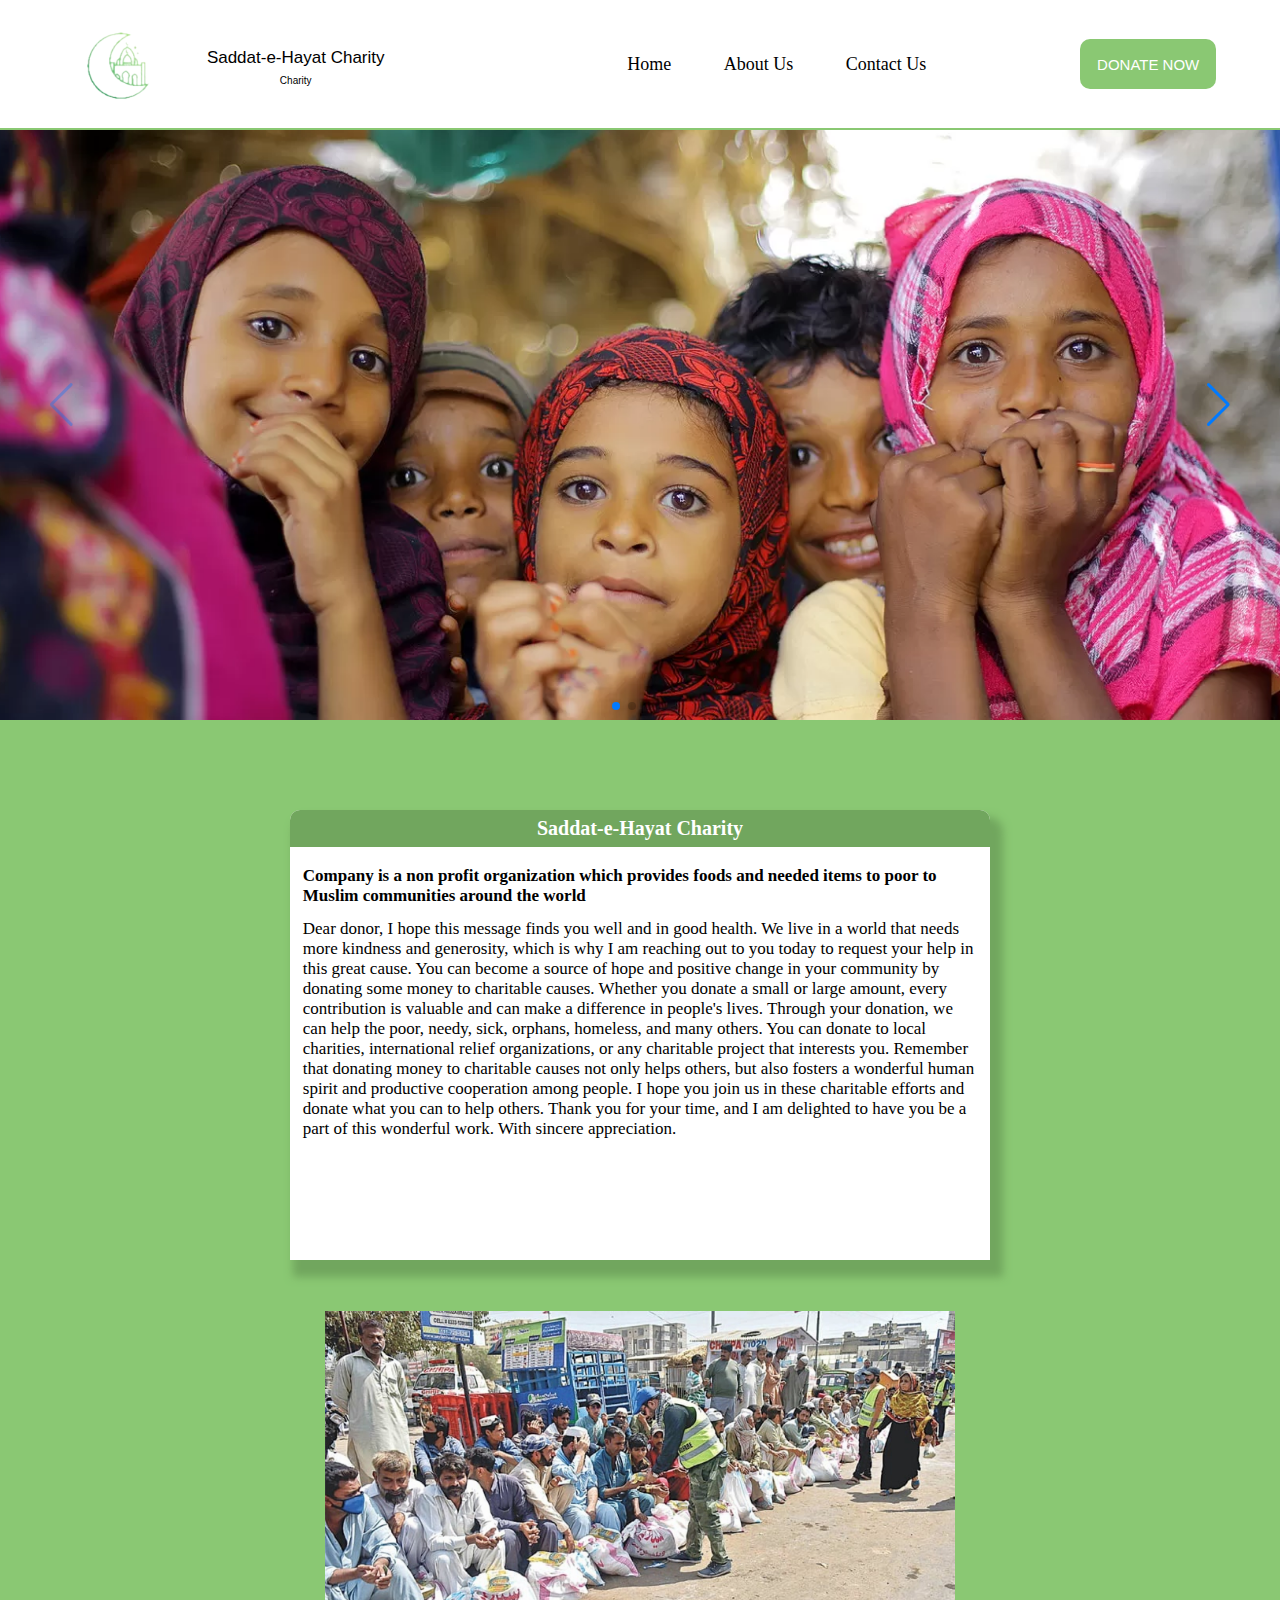
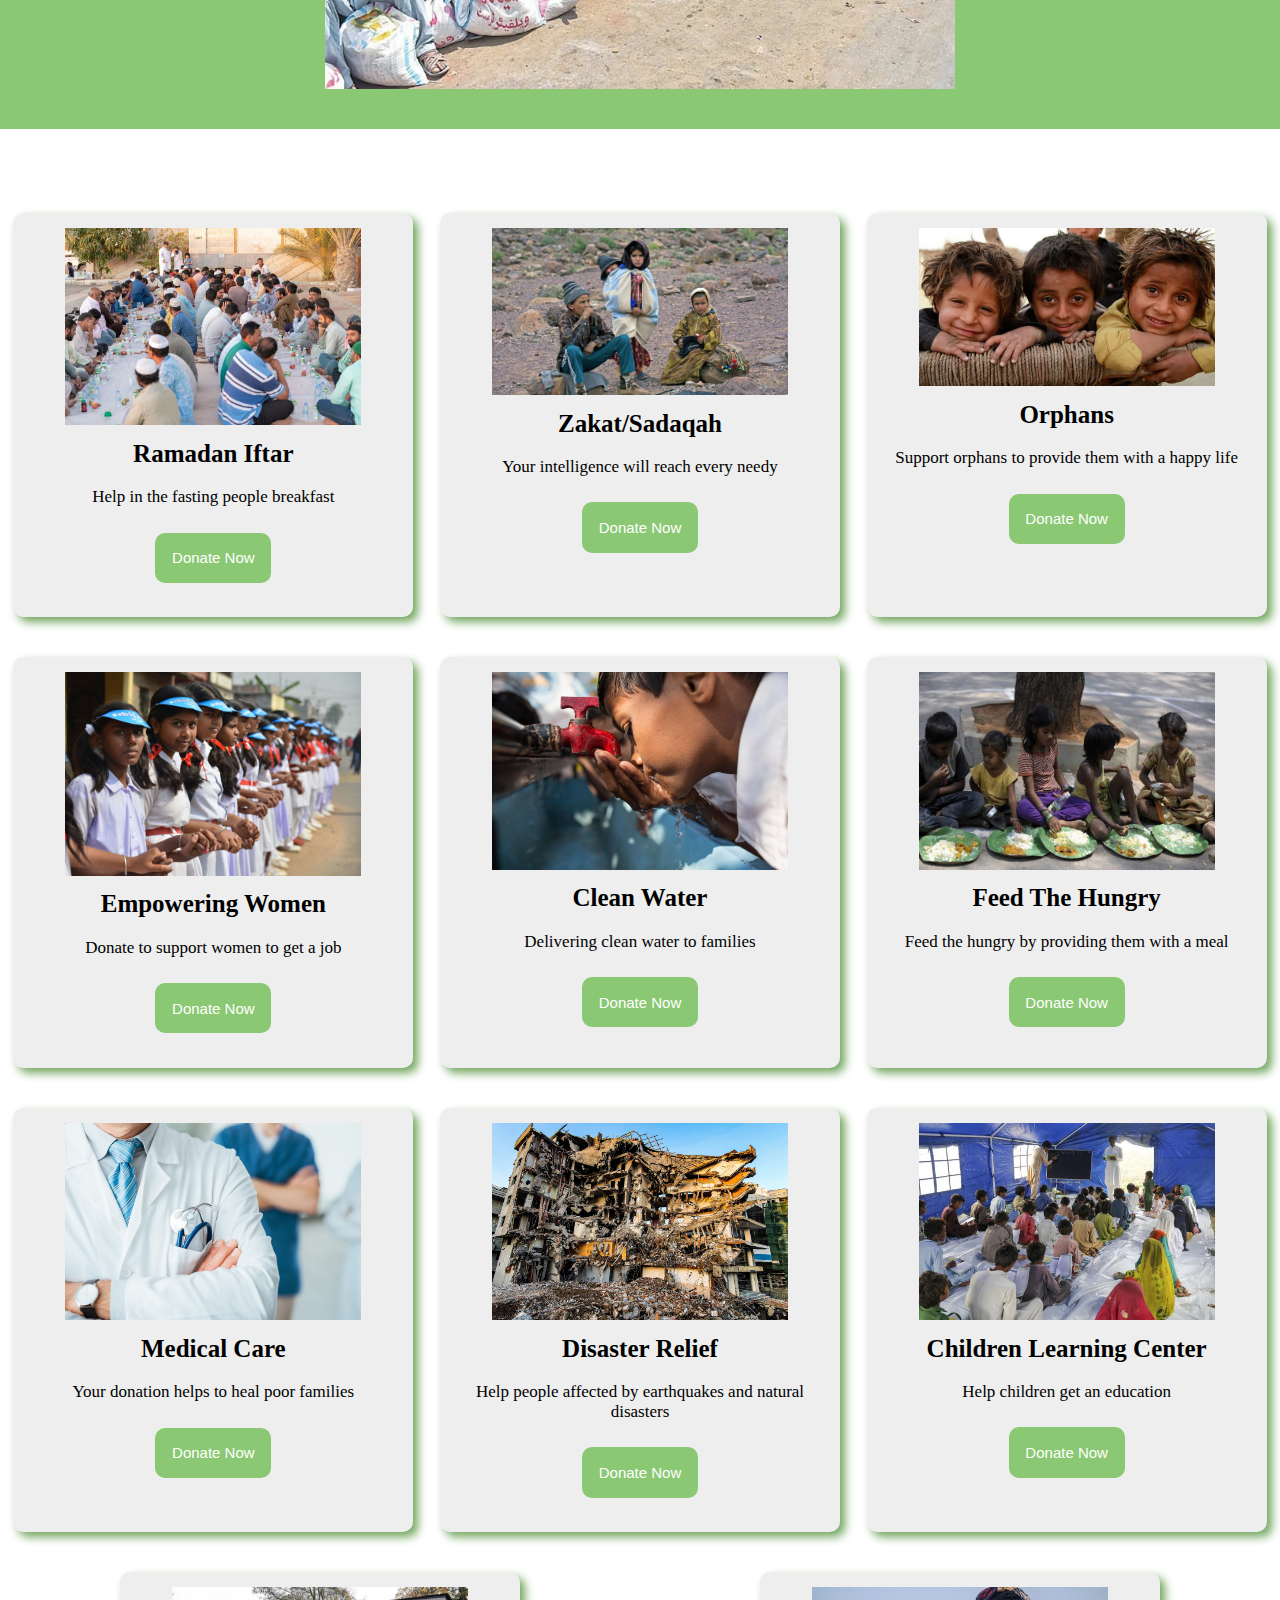
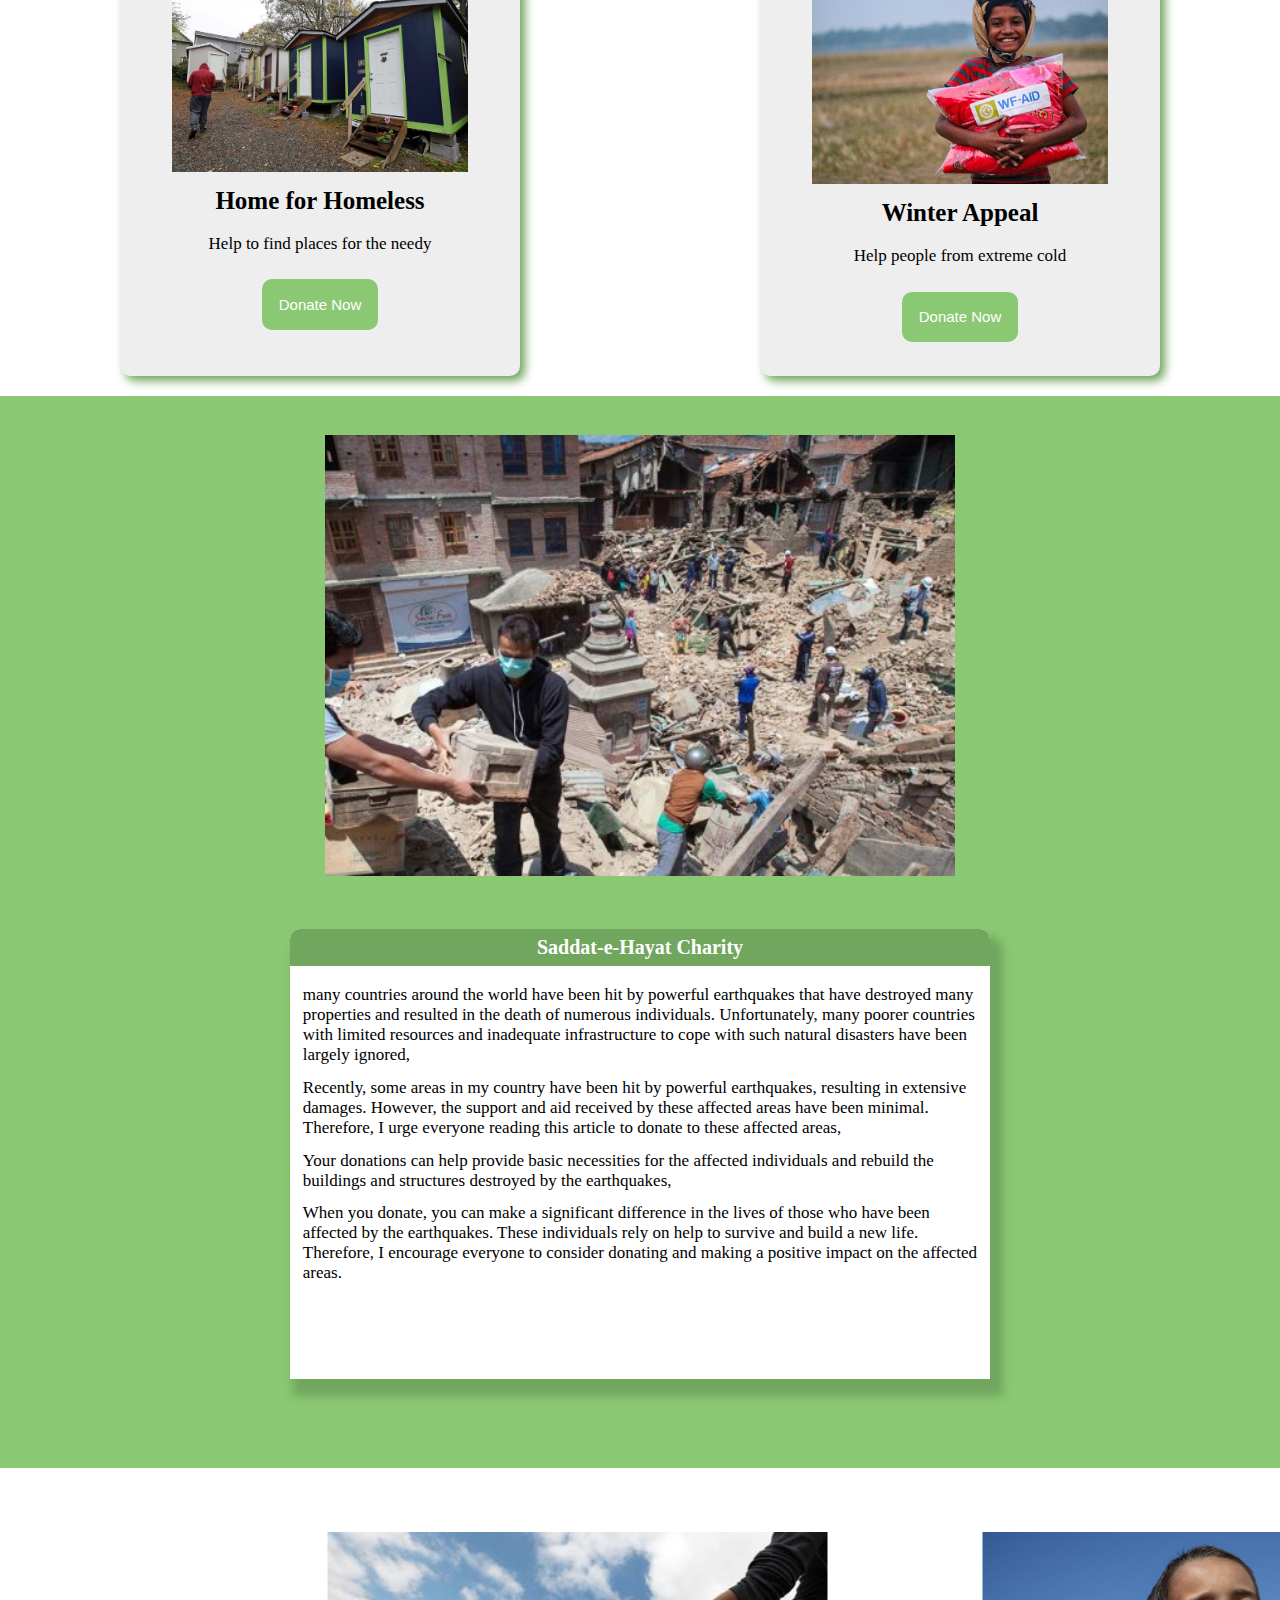
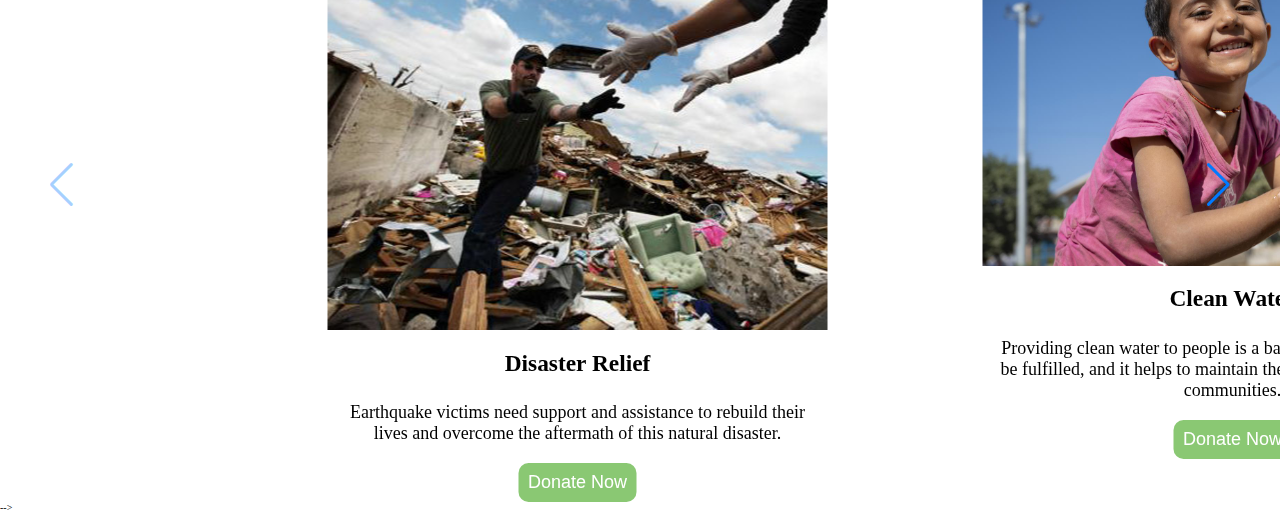
==== index.html @ eae9da94 "Update index.html" ====
<!DOCTYPE html>
<html lang="en">
<head>
  <meta charset="UTF-8">
  <meta http-equiv="X-UA-Compatible" content="IE=edge">
  <meta name="viewport" content="width=device-width, initial-scale=1.0">
  <title>Saddat-e-Hayat Charity</title>
  <link rel="stylesheet" href="https://cdnjs.cloudflare.com/ajax/libs/font-awesome/6.2.1/css/all.min.css" integrity="sha512-MV7K8+y+gLIBoVD59lQIYicR65iaqukzvf/nwasF0nqhPay5w/9lJmVM2hMDcnK1OnMGCdVK+iQrJ7lzPJQd1w==" crossorigin="anonymous" referrerpolicy="no-referrer" />
  <link rel="stylesheet" href="style/style.css">
  <link rel="stylesheet" href="https://cdn.jsdelivr.net/npm/swiper@9/swiper-bundle.min.css" />

</head>
<body>
  <!-- start header -->
  <header>
    <div class="logo">
      <img src="img/logo.png">
      <div class="text-logo">
        <p>Saddat-e-Hayat Charity</p>
        <div>Charity</div>
      </div>
    </div>
    <div class="navbar">
      <a href="#home">home</a>
      <a href="#about">About Us</a>
      <a href="#contact">Contact Us</a>
    </div>
    <div class="btn-donate">
      <button type="button">DONATE NOW <i class="fa-solid fa-hand-holding-dollar"></i></button>
    </div>
    <div class="menu-bar" id="btnList">
      <i class="fa-solid fa-bars-staggered"></i>
      <div id="navList">
        <a href="#home">home</a>
        <a href="#about">About Us</a>
        <a href="#contact">Contact Us</a>
      </div>
    </div>
</header>
<!-- end header -->


<!-- start pictures -->
<section class="pictures" id="home">
  <div class="swiper mySwiper">
    <div class="swiper-wrapper">
      <div class="swiper-slide"><img src="img/img2.png"></div>
      <div class="swiper-slide"><img src="img/img1.jpg"></div>
      <div class="swiper-slide"><img src="img/img4.jpg"></div>
      <div class="swiper-slide"><img src="img/img5.jpg"></div>
    </div>
    <div class="swiper-button-next"></div>
    <div class="swiper-button-prev"></div>
    <div class="swiper-pagination"></div>
  </div>
</section>
<!-- end pictures -->



<!-- start about -->
<section class="about" id="about">
    <div class="about-text">
      <h1>Saddat-e-Hayat Charity</h1>
      <h2>Company is a non profit organization which provides foods and needed items to poor to Muslim communities around the world</h2>
      <p>Dear donor,
        I hope this message finds you well and in good health. We live in a world that needs more kindness and generosity, which is why I am reaching out to you today to request your help in this great cause.
        You can become a source of hope and positive change in your community by donating some money to charitable causes. Whether you donate a small or large amount, every contribution is valuable and can make a difference in people's lives.
        Through your donation, we can help the poor, needy, sick, orphans, homeless, and many others. You can donate to local charities, international relief organizations, or any charitable project that interests you.
        Remember that donating money to charitable causes not only helps others, but also fosters a wonderful human spirit and productive cooperation among people.
        I hope you join us in these charitable efforts and donate what you can to help others. Thank you for your time, and I am delighted to have you be a part of this wonderful work.
        With sincere appreciation.
        </p>
    </div>
    <div class="about-img">
      <img src="img/img3.jpg">
    </div>
</section>
<!-- end about -->


<!-- start  Donate-->
<section class="donates">
  <div class="child ch1">
    <img src="img/flex1.jpg">
    <h1>Ramadan Iftar</h1>
    <p>Help in the fasting people breakfast</p>
    <div class="btn-donate">
      <button type="button">Donate Now</button>
    </div>
  </div>
  <div class="child ch1">
    <img src="img/flex2.jpg">
    <h1>Zakat/Sadaqah</h1>
    <p>Your intelligence will reach every needy</p>
    <div class="btn-donate">
      <button type="button">Donate Now</button>
    </div>
  </div>
  <div class="child ch1">
    <img src="img/flex3.jpg">
    <h1>Orphans</h1>
    <p>Support orphans to provide them with a happy life</p>
    <div class="btn-donate">
      <button type="button">Donate Now</button>
    </div>
  </div>
  <div class="child ch1">
    <img src="img/flex4.jpg">
    <h1>Empowering Women</h1>
    <p>Donate to support women to get a job</p>
    <div class="btn-donate">
      <button type="button">Donate Now</button>
    </div>
  </div>
  <div class="child ch1">
    <img src="img/flex5.jpg">
    <h1>Clean Water</h1>
    <p>Delivering clean water to families</p>
    <div class="btn-donate">
      <button type="button">Donate Now</button>
    </div>
  </div>
  <div class="child ch1">
    <img src="img/flex6.jpg">
    <h1>Feed The Hungry</h1>
    <p>Feed the hungry by providing them with a meal</p>
    <div class="btn-donate">
      <button type="button">Donate Now</button>
    </div>
  </div>
  <div class="child ch1">
    <img src="img/flex7.jpg">
    <h1>Medical Care</h1>
    <p>Your donation helps to heal poor families</p>
    <div class="btn-donate">
      <button type="button">Donate Now</button>
    </div>
  </div>
  <div class="child ch1">
    <img src="img/flex8.jpg">
    <h1>Disaster Relief</h1>
    <p>Help people affected by earthquakes and natural disasters</p>
    <div class="btn-donate">
      <button type="button">Donate Now</button>
    </div>
  </div>
  <div class="child ch1">
    <img src="img/flex9.jpg">
    <h1>Children Learning Center</h1>
    <p>Help children get an education</p>
    <div class="btn-donate">
      <button type="button">Donate Now</button>
    </div>
  </div>
  <div class="child ch1">
    <img src="img/flex10.jpg">
    <h1>Home for Homeless</h1>
    <p>Help to find places for the needy</p>
    <div class="btn-donate">
      <button type="button">Donate Now</button>
    </div>
  </div>
  <div class="child ch1">
    <img src="img/flex11.jpg">
    <h1>Winter Appeal </h1>
    <p>Help people from extreme cold</p>
    <div class="btn-donate">
      <button type="button">Donate Now</button>
    </div>
  </div>
</section>
<!-- end  Donate-->


<!-- start Disaster  -->
<section class="about">
  <div class="about-img">
    <img src="img/Disaster.jpg">
  </div>
  <div class="about-text">
    <h1>Saddat-e-Hayat Charity</h1>
    <p> many countries around the world have been hit by powerful earthquakes that have destroyed many properties and resulted in the death of numerous individuals. Unfortunately, many poorer countries with limited resources and inadequate infrastructure to cope with such natural disasters have been largely ignored,</p>
      <p>Recently, some areas in my country have been hit by powerful earthquakes, resulting in extensive damages. However, the support and aid received by these affected areas have been minimal. Therefore, I urge everyone reading this article to donate to these affected areas,</p>
      <p>Your donations can help provide basic necessities for the affected individuals and rebuild the buildings and structures destroyed by the earthquakes,</p>
      <p>When you donate, you can make a significant difference in the lives of those who have been affected by the earthquakes. These individuals rely on help to survive and build a new life. Therefore, I encourage everyone to consider donating and making a positive impact on the affected areas.</p>
  </div>
</section>
<!-- end Disaster  -->



<!-- start slider-bar -->
<section class="slider-bar">
  <div class="swiper mySwiper2">
    <div class="swiper-wrapper">
      <div class="swiper-slide different">
        <div class="containt-slider">
          <div class="img-slider">
            <img src="img/slider1.jpg">
          </div>
          <h2>Disaster Relief</h2>
          <p>Earthquake victims need support and assistance to rebuild their lives and overcome the aftermath of this natural disaster.</p>
          <div class="btn-donate">
            <button type="button">Donate Now</button>
          </div>
        </div>
      </div>
      <div class="swiper-slide different">
        <div class="containt-slider">
          <div class="img-slider">
            <img src="img/slider2.jpg">
          </div>
          <h2>Clean Water</h2>
          <p>Providing clean water to people is a basic human right that must be fulfilled, and it helps to maintain the health and well-being of communities.</p>
          <div class="btn-donate">
            <button type="button">Donate Now</button>
          </div>
        </div>
      </div>
      <div class="swiper-slide different">
        <div class="containt-slider">
          <div class="img-slider">
            <img src="img/slider3.jpg">
          </div>
          <h2>Winter Appeal</h2>
          <p>Providing warmth to the poor during cold weather is essential to their survival and well-being, and it is a basic human need that must be met through social support and charitable efforts.</p>
          <div class="btn-donate">
            <button type="button">Donate Now</button>
          </div>
        </div>
      </div>
      <div class="swiper-slide different">
        <div class="containt-slider">
          <div class="img-slider">
            <img src="img/slider4.jpg">
          </div>
          <h2>Ramadan Iftar</h2>
          <p>Breaking the fast, or iftar, during Ramadan is a special moment of togetherness for families and communities, and it symbolizes the importance of gratitude, charity, and compassion in Islam.</p>
          <div class="btn-donate">
            <button type="button">Donate Now</button>
          </div>
        </div>
      </div>
      <div class="swiper-slide different">
        <div class="containt-slider">
          <div class="img-slider">
            <img src="img/slider5.jpg">
          </div>
          <h2>Medical Care</h2>
          <p>Having a medical team to screen and provide healthcare services to the poor is essential to improve their health outcomes, promote early detection and treatment of illnesses, and ensure equitable access to healthcare services.</p>
          <div class="btn-donate">
            <button type="button">Donate Now</button>
          </div>
        </div>
      </div>
      <div class="swiper-slide different">
        <div class="containt-slider">
          <div class="img-slider">
            <img src="img/slider6.jpg">
          </div>
          <h2>Home for Homeless</h2>
          <p>Providing homes for the poor is essential to address homelessness, improve living conditions, and ensure basic human dignity and security for vulnerable populations.</p>
          <div class="btn-donate">
            <button type="button">Donate Now</button>
          </div>
        </div>
      </div>
      <div class="swiper-slide different">
        <div class="containt-slider">
          <div class="img-slider">
            <img src="img/slider7.jpg">
          </div>
          <h2>Feed The Hungry</h2>
          <p>Feeding the hungry is essential to address food insecurity, alleviate poverty, and ensure basic human needs are met for vulnerable populations.</p>
          <div class="btn-donate">
            <button type="button">Donate Now</button>
          </div>
        </div>
      </div>
      <div class="swiper-slide different">
        <div class="containt-slider">
          <div class="img-slider">
            <img src="img/slider8.jpg">
          </div>
          <h2>Children Learning Center</h2>
          <p>Providing an educational center for the poor is essential to promote access to education, improve literacy rates, and enhance opportunities for social and economic mobility for disadvantaged communities.</p>
          <div class="btn-donate">
            <button type="button">Donate Now</button>
          </div>
        </div>
      </div>
      <div class="swiper-slide different">
        <div class="containt-slider">
          <div class="img-slider">
            <img src="img/slider9.jpg">
          </div>
          <h2>Empowering Women</h2>
          <p>Empowering poor women to access employment opportunities is essential to promote gender equality, alleviate poverty, and enhance women's economic independence and social status in their communities.</p>
          <div class="btn-donate">
            <button type="button">Donate Now</button>
          </div>
        </div>
      </div>
      <div class="swiper-slide different">
        <div class="containt-slider">
          <div class="img-slider">
            <img src="img/slider10.jpg">
          </div>
          <h2>Orphans</h2>
          <p>Providing support to orphans is essential to address their vulnerability, promote their well-being, and ensure they have access to basic needs, education, and a nurturing environment to thrive.</p>
          <div class="btn-donate">
            <button type="button">Donate Now</button>
          </div>
        </div>
      </div>
      <div class="swiper-slide different">
        <div class="containt-slider">
          <div class="img-slider">
            <img src="img/slider11.jpg">
          </div>
          <h2>Zakat/Sadaqah</h2>
          <p>The virtues of giving charity and practicing generosity are numerous, including helping those in need, promoting social solidarity, and earning spiritual rewards in many religious traditions.</p>
          <div class="btn-donate">
            <button type="button">Donate Now</button>
          </div>
        </div>
      </div>
    </div>
    <div class="swiper-button-next"></div>
    <div class="swiper-button-prev"></div>
  </div>
</section>
<!-- end slider-bar -->













</body>
<script src="https://cdn.jsdelivr.net/npm/swiper@9/swiper-bundle.min.js"></script> -->
<script>
  var swiper = new Swiper(".mySwiper", {
    spaceBetween: 30,
    centeredSlides: true,
    autoplay: {
      delay: 2500,
      disableOnInteraction: false,
    },
    pagination: {
      el: ".swiper-pagination",
      clickable: true,
    },
    navigation: {
      nextEl: ".swiper-button-next",
      prevEl: ".swiper-button-prev",
    },
  });
</script>

<script>
  var swiper = new Swiper(".mySwiper2", {
    slidesPerView: 2,
    spaceBetween: 30,
    centeredSlides: true,
    autoplay: {
      delay: 2500,
      disableOnInteraction: false,
    },
    navigation: {
      nextEl: ".swiper-button-next",
      prevEl: ".swiper-button-prev",
    },
  });
</script>



<script src="js/js.js"></script>

</html>
---- style/style.css ----
*{
  margin: 0;
  padding: 0;
  box-sizing: border-box;
}
html{
  font-size: 10px;
  scroll-behavior: smooth;
}
body{
  font-family: 'Playfair Display', serif;
  overflow-x: hidden;
  width: 100vw;
  height: 500vh;
}
li{
  list-style: none;
}
a{
  text-decoration: none;
}
/* section{
  padding: 300px 50px;
  overflow-x: hidden;
  border: 1px solid;
} */


/* start header */
header{
  position: fixed;
  display: flex;
  justify-content: space-around;
  align-items: center;
  flex-wrap: wrap;
  background: #FFFFFF;
  z-index: 222;
  width: 100%;
  padding: 1rem;
  border-bottom: 2px solid #8ac873;
}
.logo{
  width: 400px;
  height: 12vh;
  display: flex;
  align-items: center;
}
.logo .text-logo{
  text-align: center;
  font-family: 'Cairo', sans-serif;
  padding: 1rem;
}
.logo p{
  font-size: 1.7rem;
  padding-bottom: .7rem;
}
.logo img{
  width: 30%;
}
.navbar{
  width: 400px;
  padding: 1.5rem;
  flex-wrap: wrap;
}
.navbar a{
  margin-left: 3rem;
  text-transform: capitalize;
  font-weight: 500;
  font-size: 1.8em;
  color: #000;
  padding: 1rem;
  transition: all .7s;
  border-radius: 10px;
}
.navbar a:hover{
  background: #8ac873;
  color: #fff;
}
.menu-bar{
  display: none;
}
.menu-bar .fa-solid{
  font-size: 2.5em;
  cursor: pointer;
}
#navList{
  position: absolute;
  top: 100%;
  right: -100%;
  width: 45%;
  height: 88vh;
  display: flex;
  justify-content: space-evenly;
  align-items: center;
  flex-direction: column;
  background: #8ac873;
  transition: all .8s linear;
}
#navList a{
  font-size: 1.5em;
  padding: 1rem;
  color: #fff;
  border-radius: 10px;
  transition: all .7s;
  text-transform: capitalize;
}
#navList a:hover{
  background: #fff;
  color: #000;
}
#navList.active{
  right: 0;
  width: 80%;
}
.btn-donate button{
  background: #8ac873;
  padding: 1.3vw;
  border: none;
  border-radius: 10px;
  color: #fff;
  cursor: pointer;
  font-size: 1.5em;
}
.btn-donate button:hover{
  background: #71a65e;
}

@media only screen and (max-width:600px){
  header{
    justify-content: space-between;
    flex-wrap: nowrap;
  }
  .navbar{
    display: none;
  }
  .menu-bar{
    display: flex;
  }
  .btn-donate{
    margin-left: -5rem;
  }
  .btn-donate button{
    font-size: 1.1em;
    padding: 3vw;
  }
  .logo{
    width: 170px;
  }
  .logo img{
    width: 30%;
  }
  .text-logo, .text-logo p{
    font-size: .9em;
  }
  .menu-bar .fa-solid{
    margin-left: -3rem;
    font-size: 2em;
  }
  .about .about-text{
    width: 400px;
  }
  .about .about-text h2, .about-text p{
    font-size: 1.5em;
    padding: 1vw 5vw;
  }
}
/* end header */


/* start pictures */
.pictures{
  padding-top: 7vw;
  height: 80vh;
}
.swiper {
  width: 100%;
  height: 100%;
}

.swiper-slide {
  text-align: center;
  font-size: 18px;
  background: #fff;
  display: flex;
  justify-content: center;
  align-items: center;
}

.swiper-slide img {
  display: block;
  width: 100%;
  height: 100%;
  object-fit: cover;
}
.swiper-button-next,
.swiper-button-prev{
  margin: 0 3vw;
}
/* end pictures */

/* start about */
.about{
  min-height: 90vh;
  position: relative;
  background: #8ac873;
  display: flex;
  justify-content: space-between;
  align-items: center;
  flex-wrap: wrap;
  padding: 3vw 3vw;
}
.about-text{
  width: 700px;
  min-height: 50vh;
  box-shadow: 8px 12px 8px 5px #71a65e;
  background: #fff;
  border-top-right-radius: 10px;
  border-top-left-radius: 10px;
  margin: 4vw auto;
}
.about .about-text h1{
  border-top-right-radius: 10px;
  border-top-left-radius: 10px;
  text-align: center;
  color: #fff;
  background-color: #71a65e;
  padding: .7rem;
  margin-bottom: 1vw;
  font-size: 2em;
}
.about-text h2,p{
  padding: .5vw 1vw;
  font-size: 1.7em;
  color: #000;
}
.about-img{
  width: 630px;
  margin: auto;
}
.about-img img{
  width: 100%;
}
/* end about */


/* start donates */
.donates{
  display: flex;
  flex-wrap: wrap;
  margin-top: 5vw;
}
.donates .child{
  background: #eee;
  padding: 15px;
  text-align: center;
  margin: 20px auto;
  width: 400px;
  border-radius: 10px;
  box-shadow: 5px 5px 10px #71a65e;
}
.donates .child img{
  width: 80%;
}
.child h1{
  font-size: 2.5em;
  margin: 1vw;
}
.child p{
  font-size: 1.7em;
}
.child .btn-donate{
  margin: 1.5vw auto;
}
/* end donates */


/* start Disaster  */

/* end Disaster  */



/* start slider-bar */
.containt-slider{
  width: 80%;
  margin-top: 5vw;
}
.containt-slider h2{
  font-size: 1.3em;
  padding: 1.5vw 0;
}
.containt-slider p{
  font-size: 1em;
  padding-bottom: 1.5vw;
}
.containt-slider button{
  padding: .5em;
  font-size: 1em;
}
/* end slider-bar */
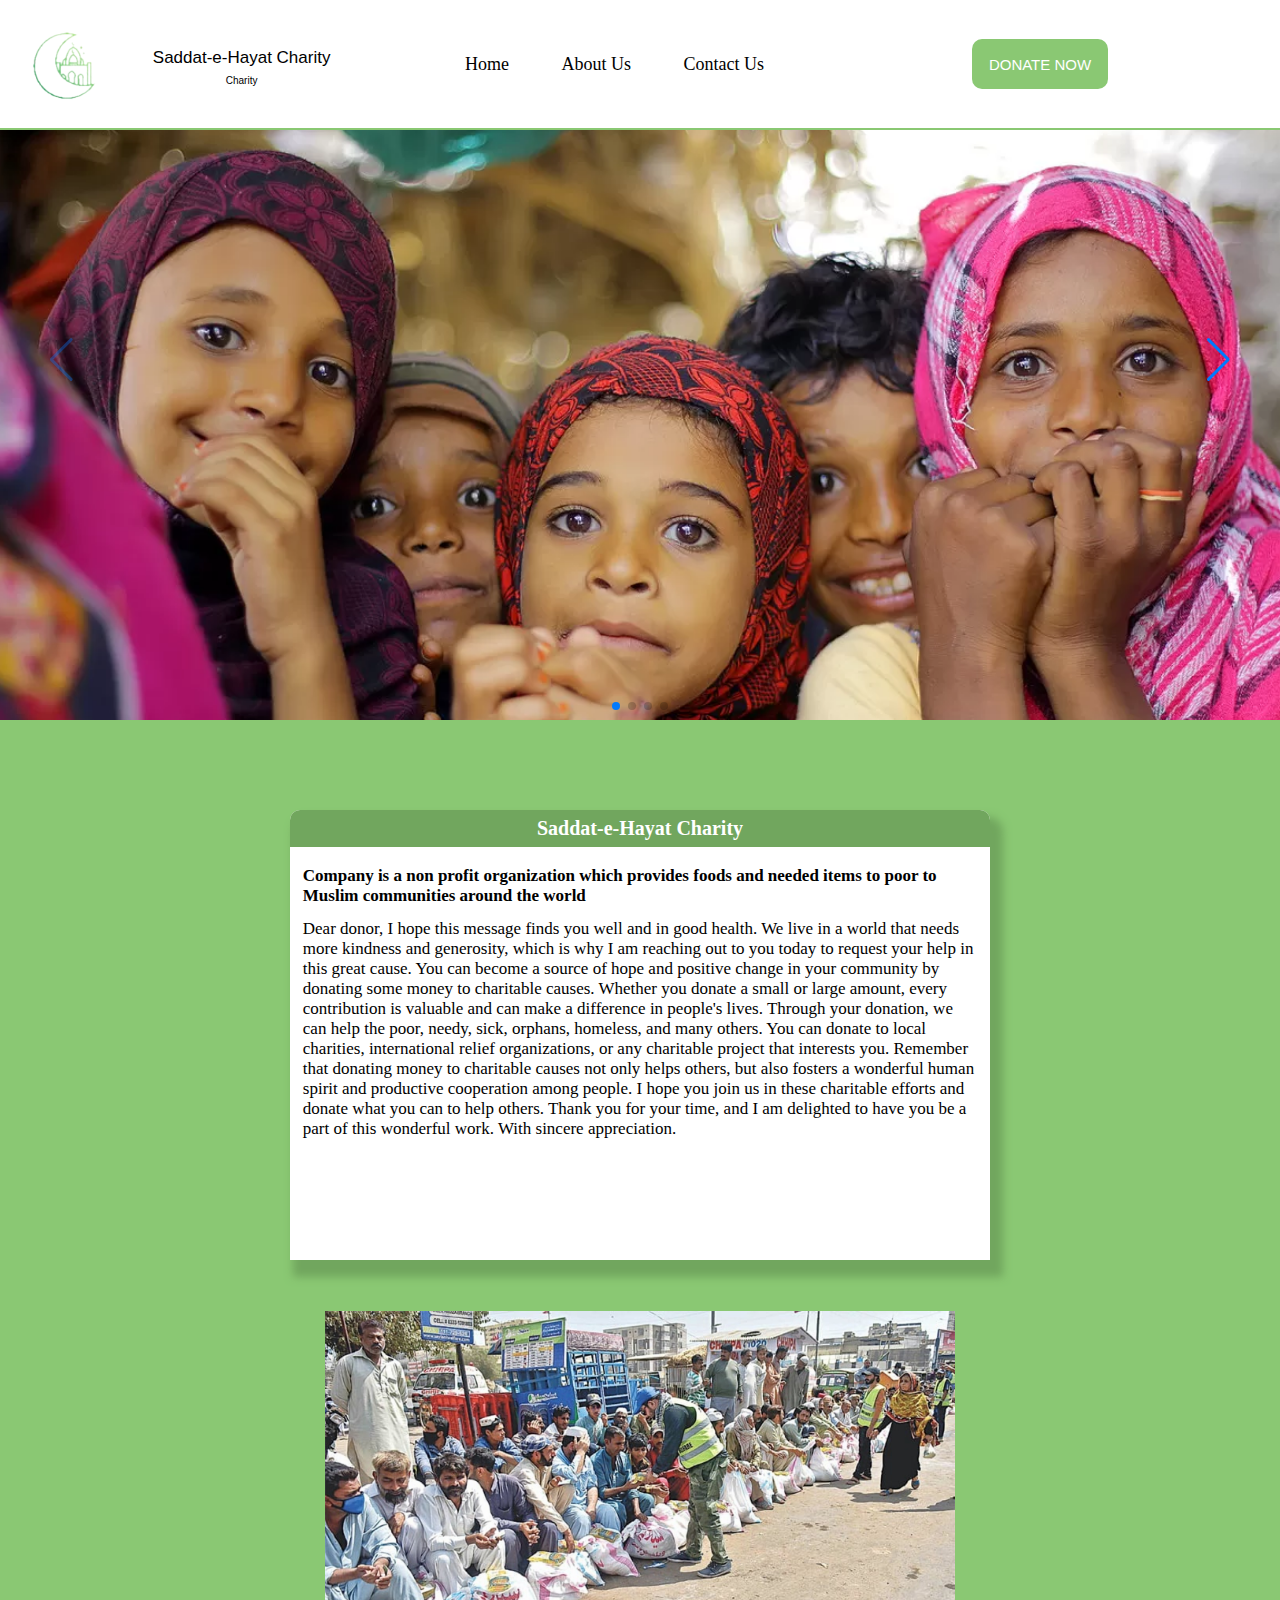
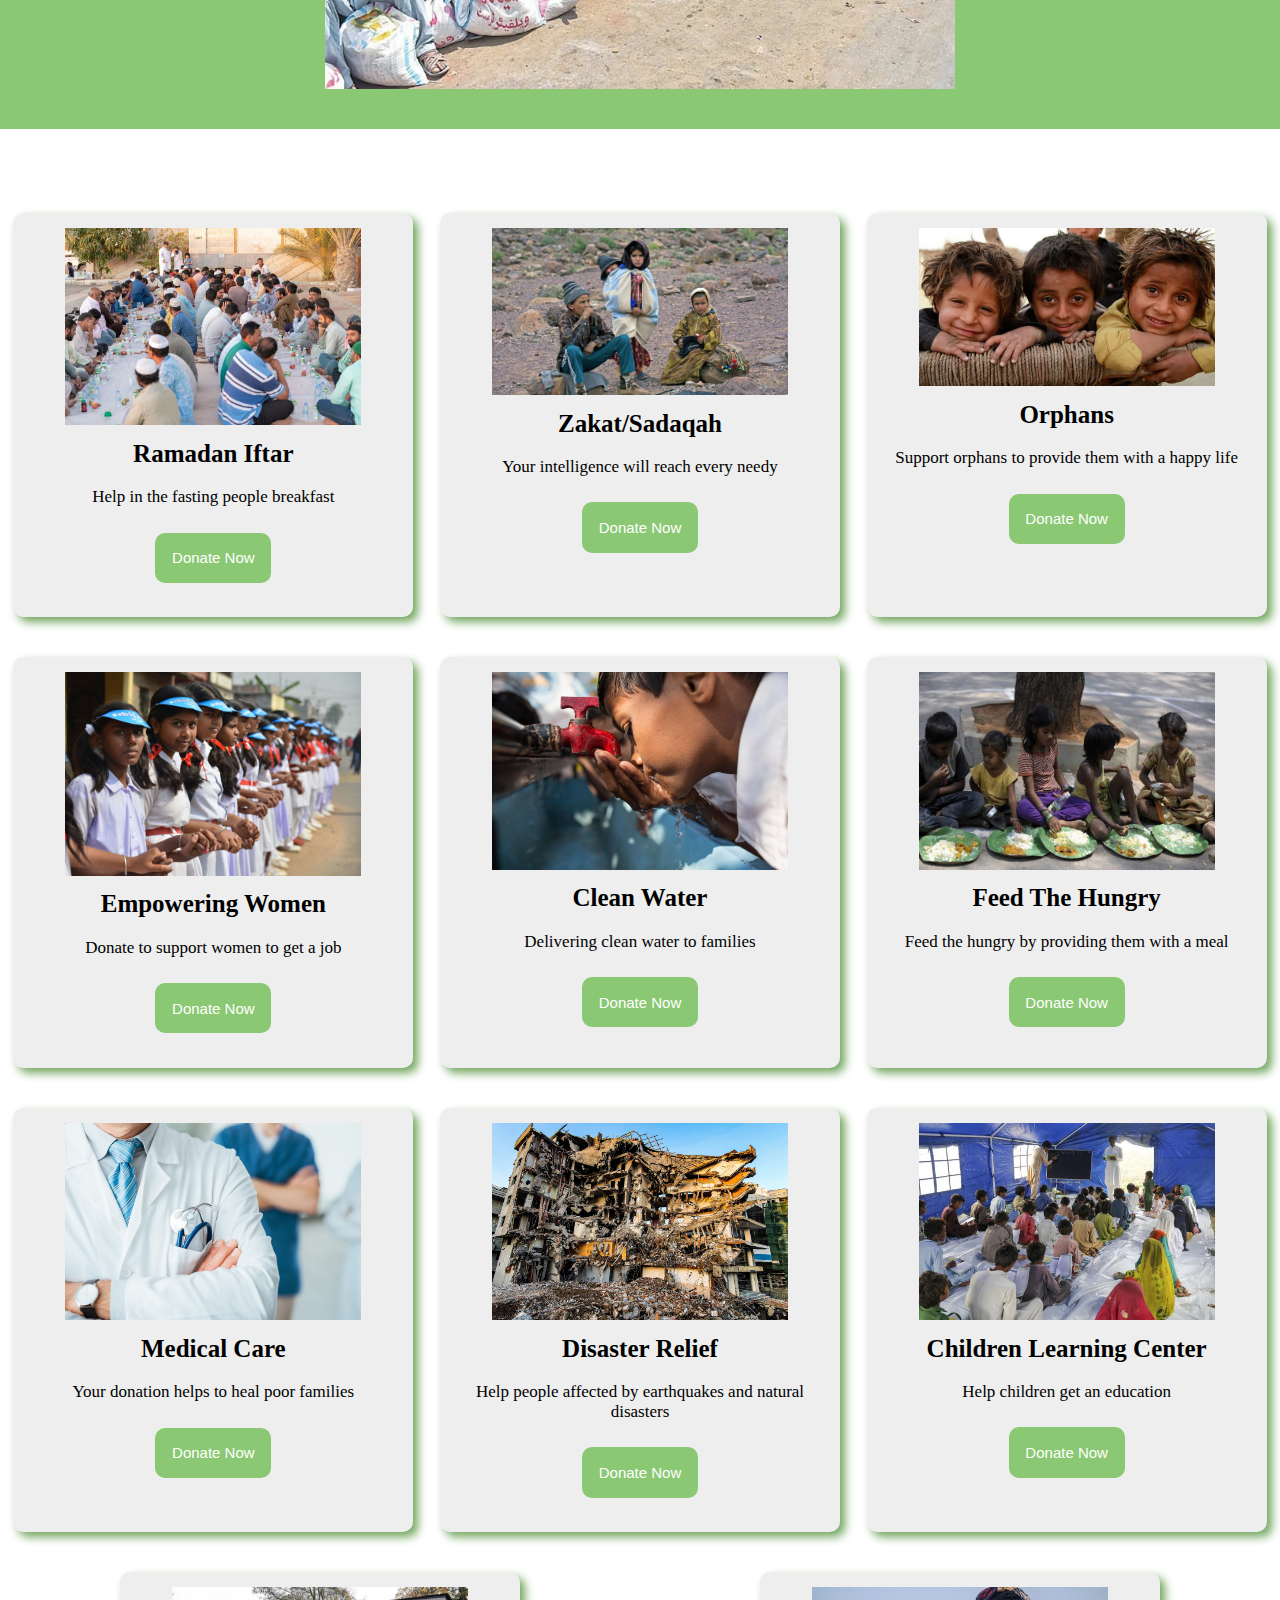
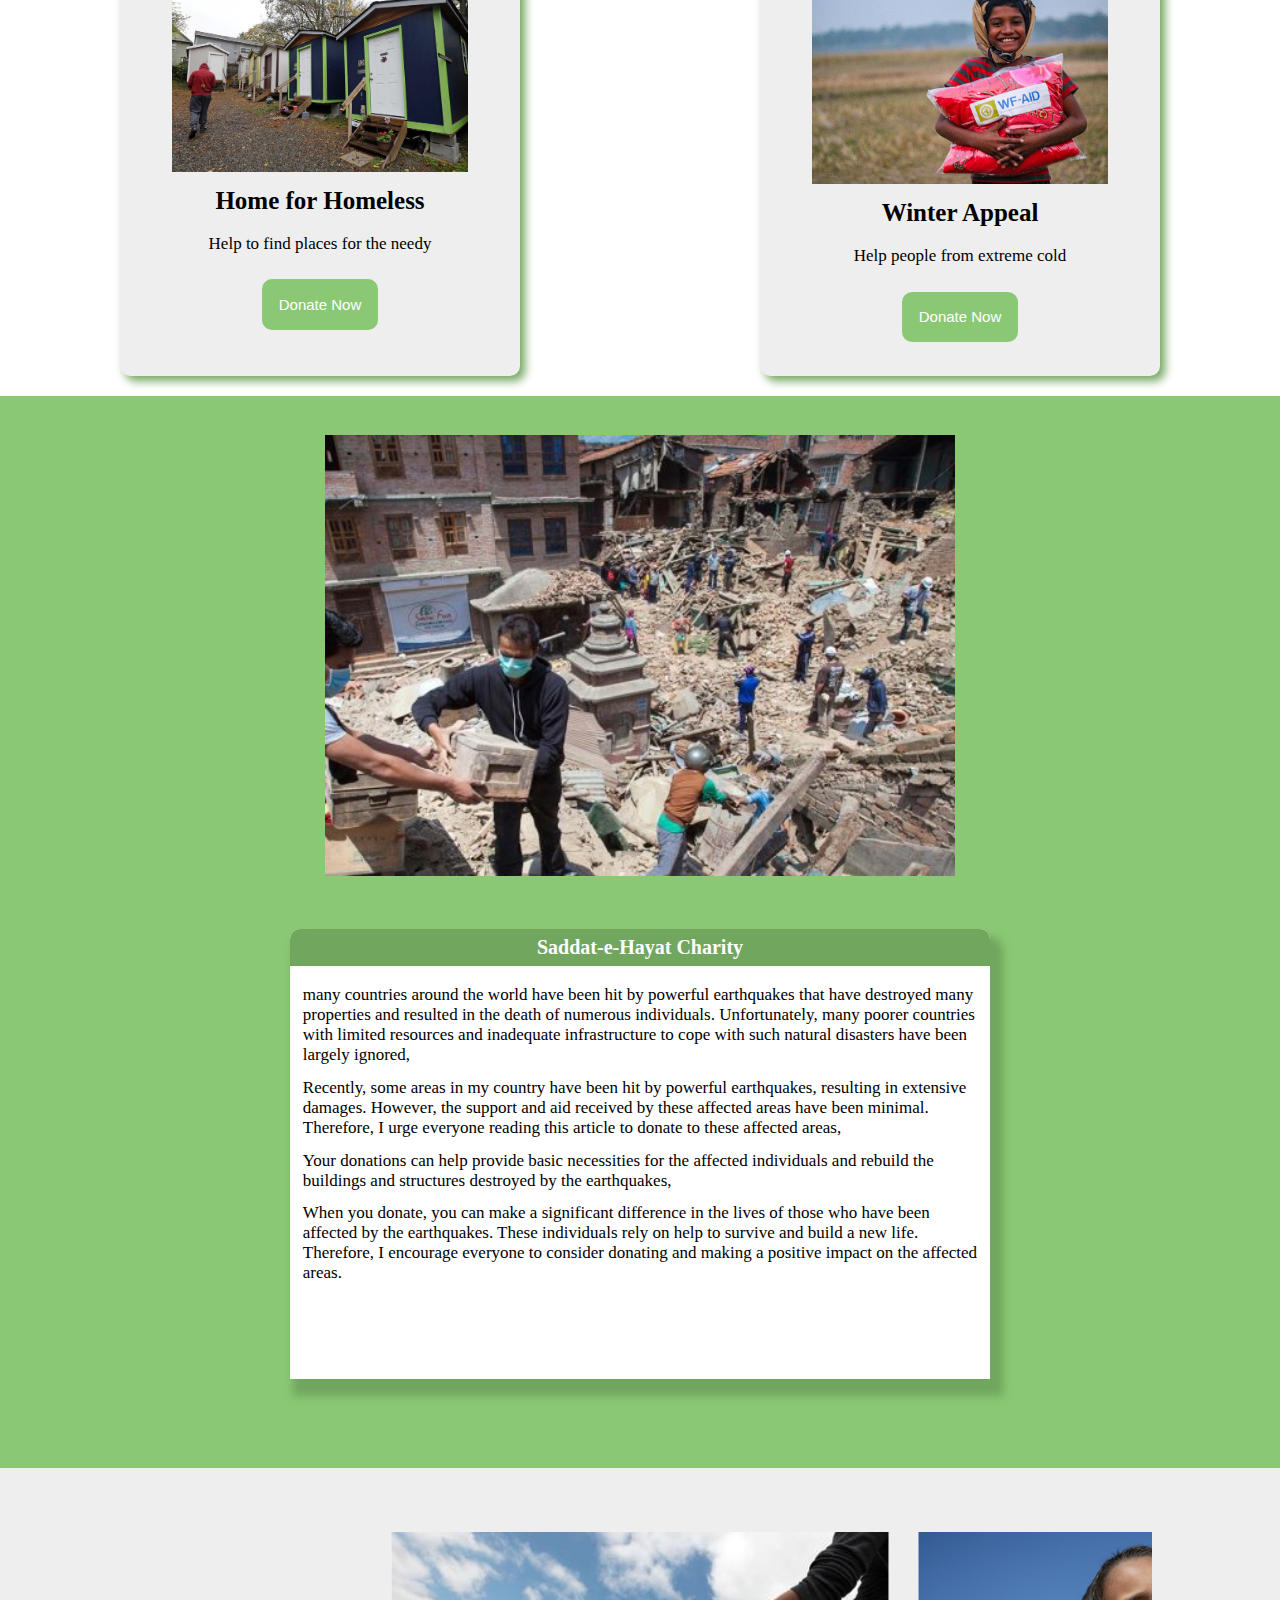
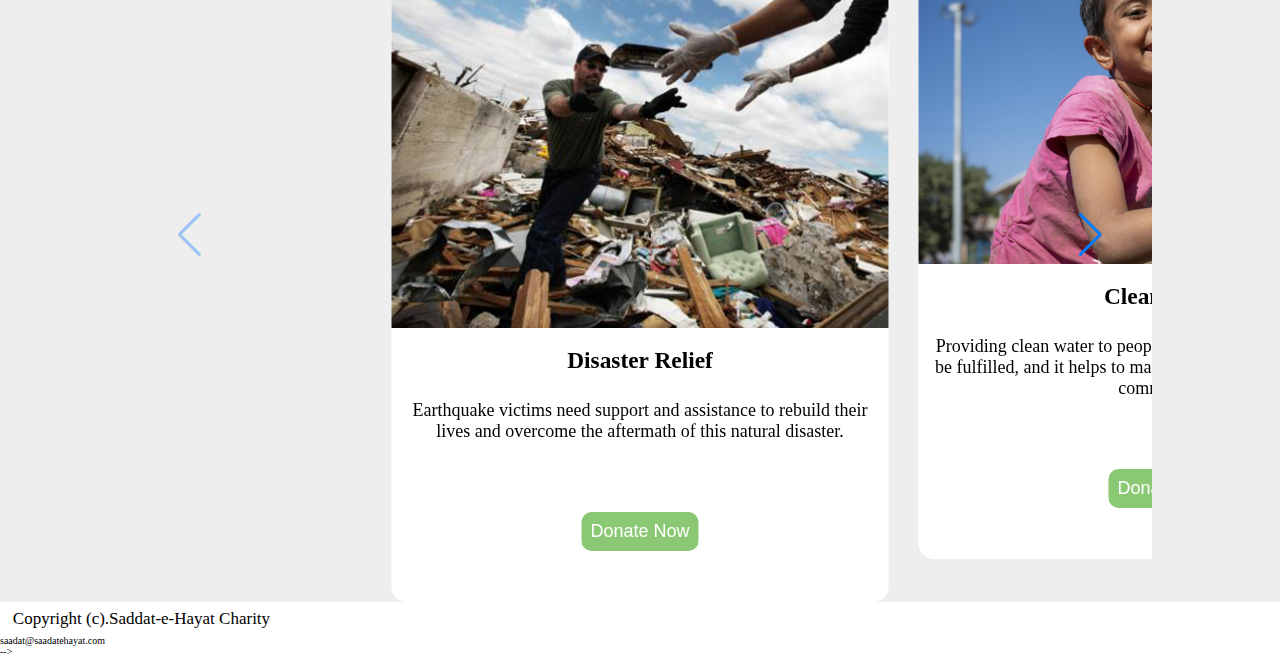
==== commit e50fa0aa: "Update index.html" ====
--- a/index.html
+++ b/index.html
@@ -334,7 +334,17 @@
 <!-- end slider-bar -->
 
 
-
+<!-- start footer -->
+<footer class="footer">
+  <div class="copy-right">
+    <p class="copyright">Copyright (c).Saddat-e-Hayat Charity<span></span></p>
+  </div>
+  <div class="info-icon">
+      <i class="fa-solid fa-at"></i>
+      <span class="emial">saadat@saadatehayat.com</span>
+  </div>
+</footer>
+<!-- end footer -->
 
 
 
--- a/style/style.css
+++ b/style/style.css
@@ -35,7 +35,7 @@
   flex-wrap: wrap;
   background: #FFFFFF;
   z-index: 222;
-  width: 100%;
+  width: 100vw;
   padding: 1rem;
   border-bottom: 2px solid #8ac873;
 }
@@ -95,6 +95,7 @@
   flex-direction: column;
   background: #8ac873;
   transition: all .8s linear;
+  z-index: 10000;
 }
 #navList a{
   font-size: 1.5em;
@@ -169,7 +170,6 @@
 
 /* start pictures */
 .pictures{
-  padding-top: 7vw;
   height: 80vh;
 }
 .swiper {
@@ -281,9 +281,22 @@
 
 
 /* start slider-bar */
+.slider-bar{
+  background-color: #eee;
+  width: 100%;
+}
+.slider-bar .swiper{
+  width: 80%;
+}
+.swiper .swiper-slide{
+  border-radius: 15px;
+  display: flex;
+  justify-content: space-around;
+  align-items: center;
+  margin-top: 5vw;
+}
 .containt-slider{
-  width: 80%;
-  margin-top: 5vw;
+  width: 100%;
 }
 .containt-slider h2{
   font-size: 1.3em;
@@ -293,8 +306,32 @@
   font-size: 1em;
   padding-bottom: 1.5vw;
 }
+.btn-donate{
+  margin: auto;
+}
 .containt-slider button{
   padding: .5em;
   font-size: 1em;
+  margin: 4vw 0;
 }
 /* end slider-bar */
+
+
+
+@media (max-width:600px){
+  .slider-bar .swiper{
+    width: 100%;
+  }
+  .containt-slider h2{
+    font-size: .9em;
+    padding: 2vw 0;
+  }
+  .containt-slider p{
+    font-size: .7em;
+    padding-bottom: 3vw;
+  }
+  .containt-slider button{
+    padding: .5em;
+    font-size: .8em;
+  }
+}
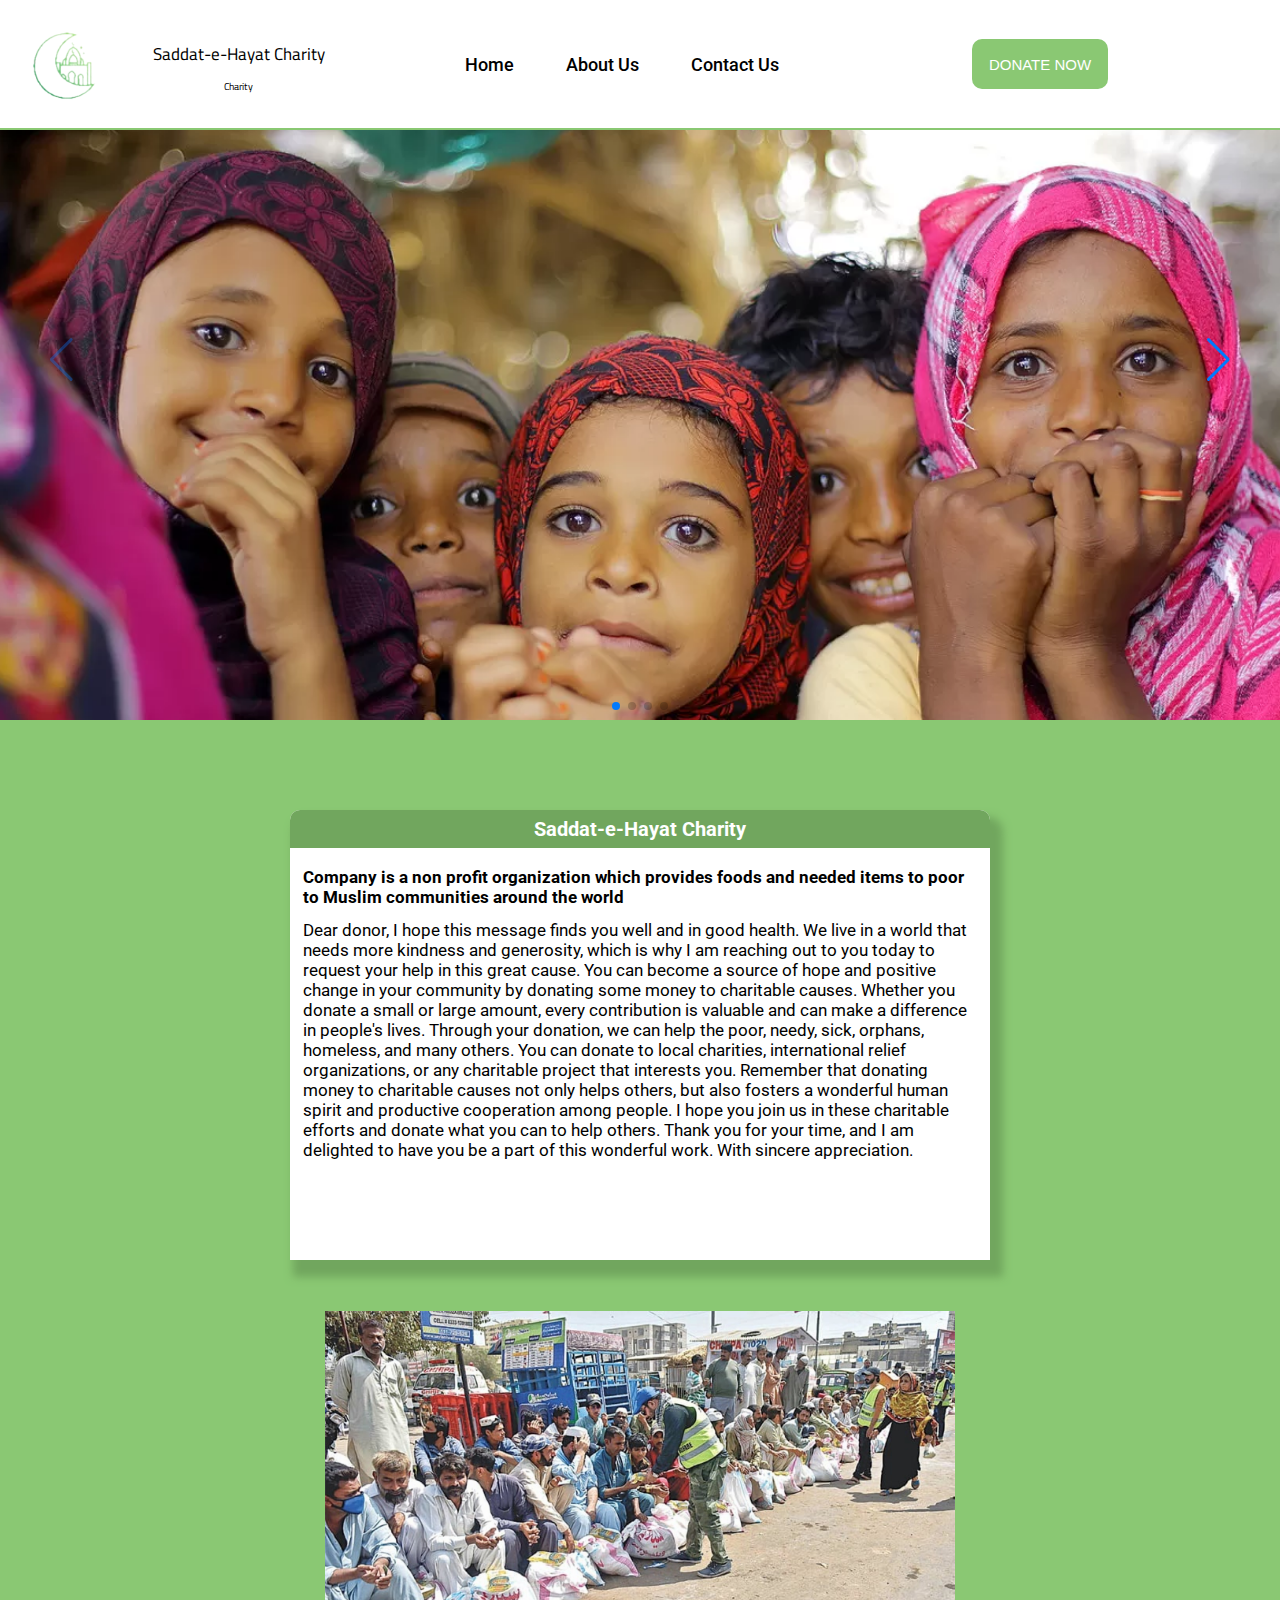
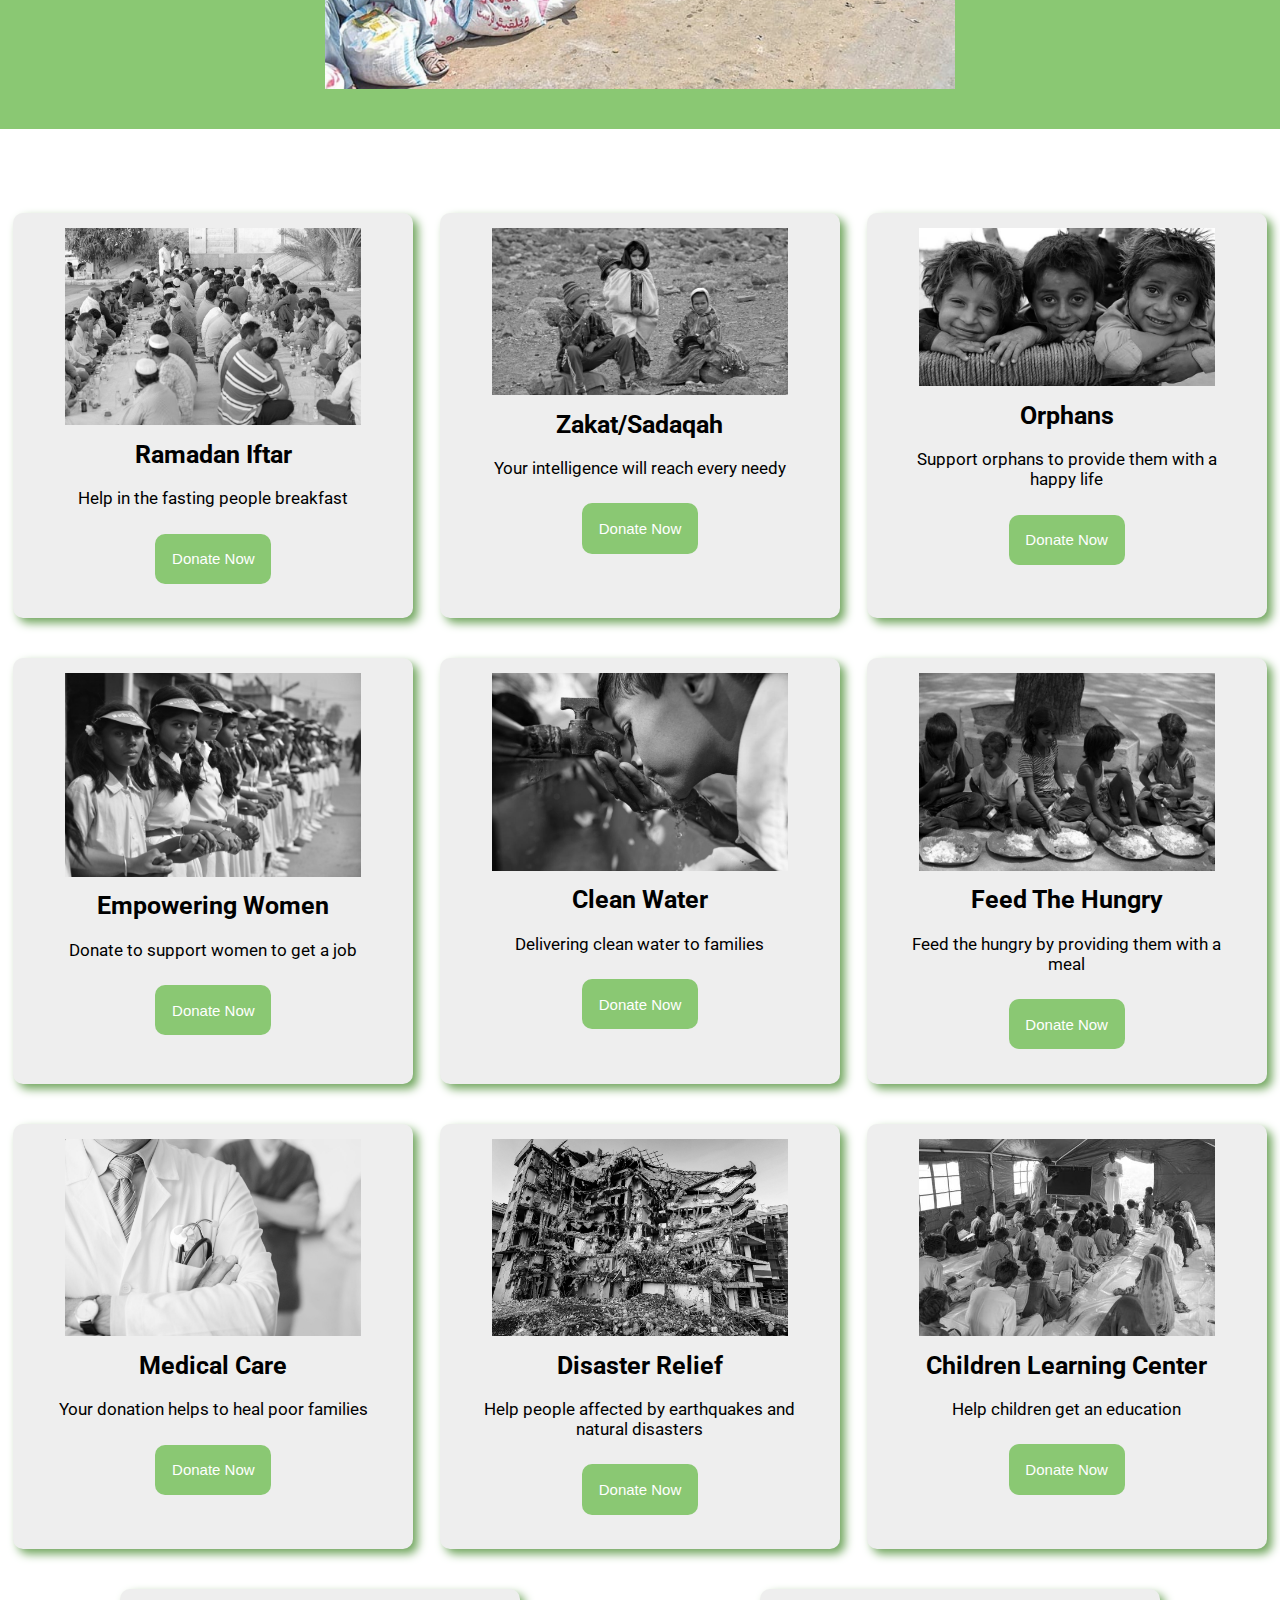
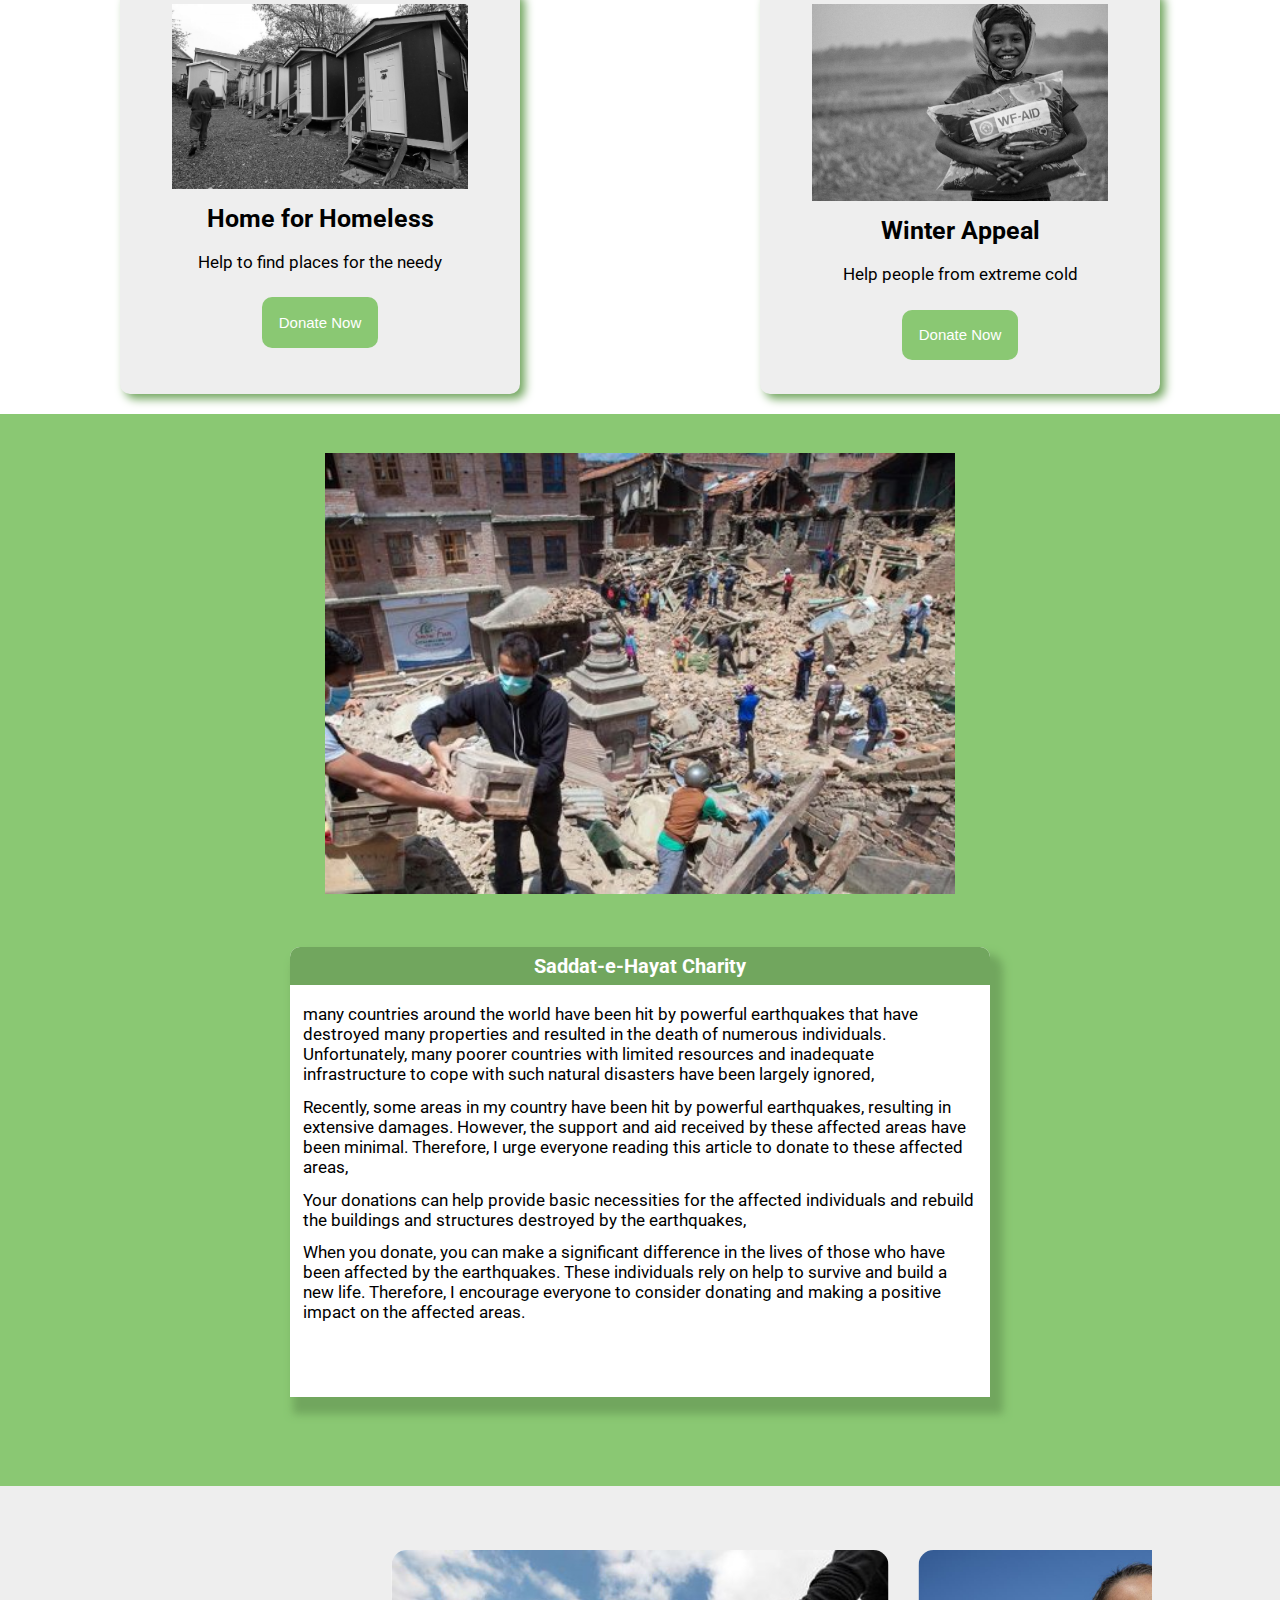
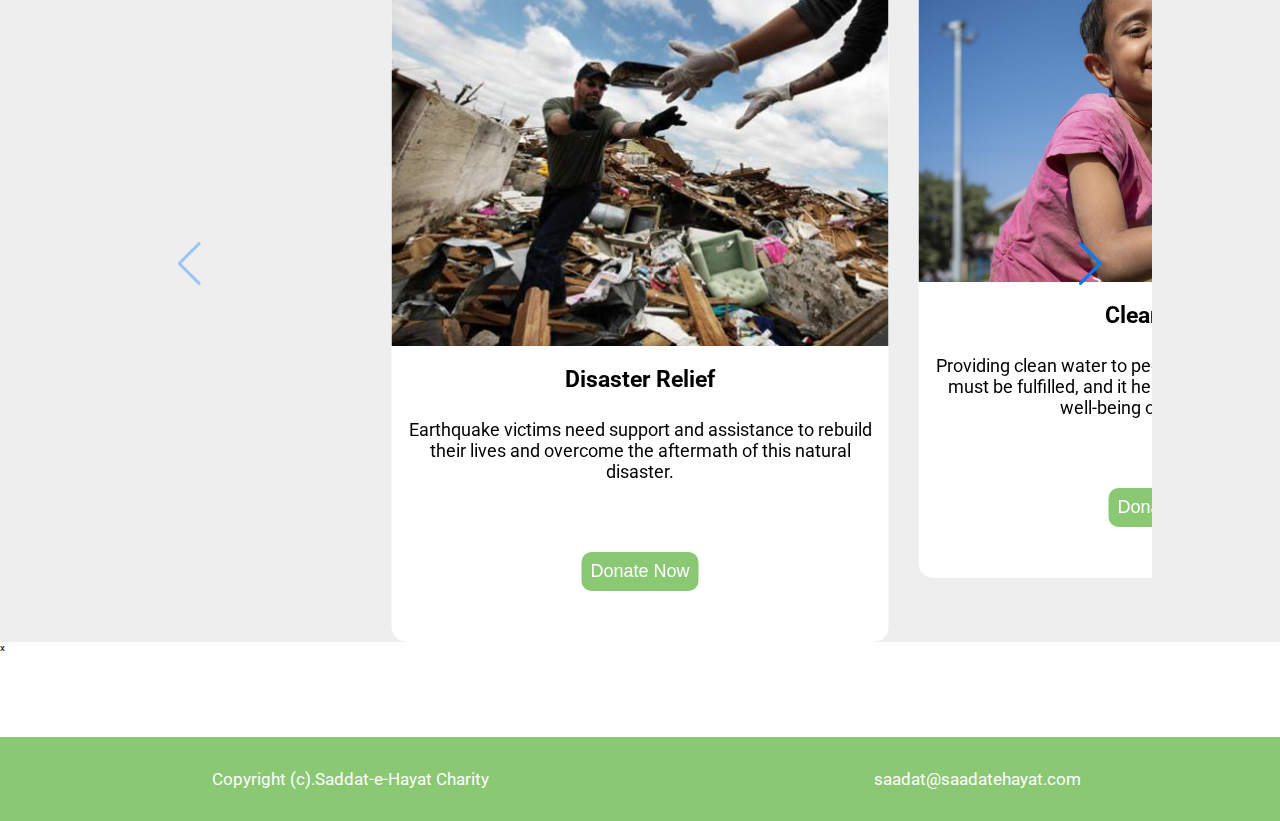
==== commit 5cd26591: "Update index.html" ====
--- a/index.html
+++ b/index.html
@@ -26,7 +26,7 @@
       <a href="#contact">Contact Us</a>
     </div>
     <div class="btn-donate">
-      <button type="button">DONATE NOW <i class="fa-solid fa-hand-holding-dollar"></i></button>
+      <button type="button" class="click-donate">DONATE NOW <i class="fa-solid fa-hand-holding-dollar"></i></button>
     </div>
     <div class="menu-bar" id="btnList">
       <i class="fa-solid fa-bars-staggered"></i>
@@ -81,92 +81,92 @@
 
 <!-- start  Donate-->
 <section class="donates">
-  <div class="child ch1">
+  <div class="child">
     <img src="img/flex1.jpg">
     <h1>Ramadan Iftar</h1>
     <p>Help in the fasting people breakfast</p>
     <div class="btn-donate">
-      <button type="button">Donate Now</button>
-    </div>
-  </div>
-  <div class="child ch1">
+      <button type="button" class="click-donate">Donate Now</button>
+    </div>
+  </div>
+  <div class="child">
     <img src="img/flex2.jpg">
     <h1>Zakat/Sadaqah</h1>
     <p>Your intelligence will reach every needy</p>
     <div class="btn-donate">
-      <button type="button">Donate Now</button>
-    </div>
-  </div>
-  <div class="child ch1">
+      <button type="button" class="click-donate">Donate Now</button>
+    </div>
+  </div>
+  <div class="child">
     <img src="img/flex3.jpg">
     <h1>Orphans</h1>
     <p>Support orphans to provide them with a happy life</p>
     <div class="btn-donate">
-      <button type="button">Donate Now</button>
-    </div>
-  </div>
-  <div class="child ch1">
+      <button type="button" class="click-donate">Donate Now</button>
+    </div>
+  </div>
+  <div class="child">
     <img src="img/flex4.jpg">
     <h1>Empowering Women</h1>
     <p>Donate to support women to get a job</p>
     <div class="btn-donate">
-      <button type="button">Donate Now</button>
-    </div>
-  </div>
-  <div class="child ch1">
+      <button type="button" class="click-donate">Donate Now</button>
+    </div>
+  </div>
+  <div class="child">
     <img src="img/flex5.jpg">
     <h1>Clean Water</h1>
     <p>Delivering clean water to families</p>
     <div class="btn-donate">
-      <button type="button">Donate Now</button>
-    </div>
-  </div>
-  <div class="child ch1">
+      <button type="button" class="click-donate">Donate Now</button>
+    </div>
+  </div>
+  <div class="child">
     <img src="img/flex6.jpg">
     <h1>Feed The Hungry</h1>
     <p>Feed the hungry by providing them with a meal</p>
     <div class="btn-donate">
-      <button type="button">Donate Now</button>
-    </div>
-  </div>
-  <div class="child ch1">
+      <button type="button" class="click-donate">Donate Now</button>
+    </div>
+  </div>
+  <div class="child">
     <img src="img/flex7.jpg">
     <h1>Medical Care</h1>
     <p>Your donation helps to heal poor families</p>
     <div class="btn-donate">
-      <button type="button">Donate Now</button>
-    </div>
-  </div>
-  <div class="child ch1">
+      <button type="button" class="click-donate">Donate Now</button>
+    </div>
+  </div>
+  <div class="child">
     <img src="img/flex8.jpg">
     <h1>Disaster Relief</h1>
     <p>Help people affected by earthquakes and natural disasters</p>
     <div class="btn-donate">
-      <button type="button">Donate Now</button>
-    </div>
-  </div>
-  <div class="child ch1">
+      <button type="button" class="click-donate">Donate Now</button>
+    </div>
+  </div>
+  <div class="child">
     <img src="img/flex9.jpg">
     <h1>Children Learning Center</h1>
     <p>Help children get an education</p>
     <div class="btn-donate">
-      <button type="button">Donate Now</button>
-    </div>
-  </div>
-  <div class="child ch1">
+      <button type="button" class="click-donate">Donate Now</button>
+    </div>
+  </div>
+  <div class="child">
     <img src="img/flex10.jpg">
     <h1>Home for Homeless</h1>
     <p>Help to find places for the needy</p>
     <div class="btn-donate">
-      <button type="button">Donate Now</button>
-    </div>
-  </div>
-  <div class="child ch1">
+      <button type="button" class="click-donate">Donate Now</button>
+    </div>
+  </div>
+  <div class="child">
     <img src="img/flex11.jpg">
     <h1>Winter Appeal </h1>
     <p>Help people from extreme cold</p>
     <div class="btn-donate">
-      <button type="button">Donate Now</button>
+      <button type="button" class="click-donate">Donate Now</button>
     </div>
   </div>
 </section>
@@ -194,7 +194,7 @@
 <section class="slider-bar">
   <div class="swiper mySwiper2">
     <div class="swiper-wrapper">
-      <div class="swiper-slide different">
+      <div class="swiper-slide">
         <div class="containt-slider">
           <div class="img-slider">
             <img src="img/slider1.jpg">
@@ -202,11 +202,11 @@
           <h2>Disaster Relief</h2>
           <p>Earthquake victims need support and assistance to rebuild their lives and overcome the aftermath of this natural disaster.</p>
           <div class="btn-donate">
-            <button type="button">Donate Now</button>
-          </div>
-        </div>
-      </div>
-      <div class="swiper-slide different">
+            <button type="button" class="click-donate">Donate Now</button>
+          </div>
+        </div>
+      </div>
+      <div class="swiper-slide">
         <div class="containt-slider">
           <div class="img-slider">
             <img src="img/slider2.jpg">
@@ -214,11 +214,11 @@
           <h2>Clean Water</h2>
           <p>Providing clean water to people is a basic human right that must be fulfilled, and it helps to maintain the health and well-being of communities.</p>
           <div class="btn-donate">
-            <button type="button">Donate Now</button>
-          </div>
-        </div>
-      </div>
-      <div class="swiper-slide different">
+            <button type="button" class="click-donate">Donate Now</button>
+          </div>
+        </div>
+      </div>
+      <div class="swiper-slide">
         <div class="containt-slider">
           <div class="img-slider">
             <img src="img/slider3.jpg">
@@ -226,11 +226,11 @@
           <h2>Winter Appeal</h2>
           <p>Providing warmth to the poor during cold weather is essential to their survival and well-being, and it is a basic human need that must be met through social support and charitable efforts.</p>
           <div class="btn-donate">
-            <button type="button">Donate Now</button>
-          </div>
-        </div>
-      </div>
-      <div class="swiper-slide different">
+            <button type="button" class="click-donate">Donate Now</button>
+          </div>
+        </div>
+      </div>
+      <div class="swiper-slide">
         <div class="containt-slider">
           <div class="img-slider">
             <img src="img/slider4.jpg">
@@ -238,11 +238,11 @@
           <h2>Ramadan Iftar</h2>
           <p>Breaking the fast, or iftar, during Ramadan is a special moment of togetherness for families and communities, and it symbolizes the importance of gratitude, charity, and compassion in Islam.</p>
           <div class="btn-donate">
-            <button type="button">Donate Now</button>
-          </div>
-        </div>
-      </div>
-      <div class="swiper-slide different">
+            <button type="button" class="click-donate">Donate Now</button>
+          </div>
+        </div>
+      </div>
+      <div class="swiper-slide">
         <div class="containt-slider">
           <div class="img-slider">
             <img src="img/slider5.jpg">
@@ -250,11 +250,11 @@
           <h2>Medical Care</h2>
           <p>Having a medical team to screen and provide healthcare services to the poor is essential to improve their health outcomes, promote early detection and treatment of illnesses, and ensure equitable access to healthcare services.</p>
           <div class="btn-donate">
-            <button type="button">Donate Now</button>
-          </div>
-        </div>
-      </div>
-      <div class="swiper-slide different">
+            <button type="button" class="click-donate">Donate Now</button>
+          </div>
+        </div>
+      </div>
+      <div class="swiper-slide">
         <div class="containt-slider">
           <div class="img-slider">
             <img src="img/slider6.jpg">
@@ -262,11 +262,11 @@
           <h2>Home for Homeless</h2>
           <p>Providing homes for the poor is essential to address homelessness, improve living conditions, and ensure basic human dignity and security for vulnerable populations.</p>
           <div class="btn-donate">
-            <button type="button">Donate Now</button>
-          </div>
-        </div>
-      </div>
-      <div class="swiper-slide different">
+            <button type="button" class="click-donate">Donate Now</button>
+          </div>
+        </div>
+      </div>
+      <div class="swiper-slide">
         <div class="containt-slider">
           <div class="img-slider">
             <img src="img/slider7.jpg">
@@ -274,11 +274,11 @@
           <h2>Feed The Hungry</h2>
           <p>Feeding the hungry is essential to address food insecurity, alleviate poverty, and ensure basic human needs are met for vulnerable populations.</p>
           <div class="btn-donate">
-            <button type="button">Donate Now</button>
-          </div>
-        </div>
-      </div>
-      <div class="swiper-slide different">
+            <button type="button" class="click-donate">Donate Now</button>
+          </div>
+        </div>
+      </div>
+      <div class="swiper-slide">
         <div class="containt-slider">
           <div class="img-slider">
             <img src="img/slider8.jpg">
@@ -286,11 +286,11 @@
           <h2>Children Learning Center</h2>
           <p>Providing an educational center for the poor is essential to promote access to education, improve literacy rates, and enhance opportunities for social and economic mobility for disadvantaged communities.</p>
           <div class="btn-donate">
-            <button type="button">Donate Now</button>
-          </div>
-        </div>
-      </div>
-      <div class="swiper-slide different">
+            <button type="button" class="click-donate">Donate Now</button>
+          </div>
+        </div>
+      </div>
+      <div class="swiper-slide">
         <div class="containt-slider">
           <div class="img-slider">
             <img src="img/slider9.jpg">
@@ -298,11 +298,11 @@
           <h2>Empowering Women</h2>
           <p>Empowering poor women to access employment opportunities is essential to promote gender equality, alleviate poverty, and enhance women's economic independence and social status in their communities.</p>
           <div class="btn-donate">
-            <button type="button">Donate Now</button>
-          </div>
-        </div>
-      </div>
-      <div class="swiper-slide different">
+            <button type="button" class="click-donate">Donate Now</button>
+          </div>
+        </div>
+      </div>
+      <div class="swiper-slide">
         <div class="containt-slider">
           <div class="img-slider">
             <img src="img/slider10.jpg">
@@ -310,11 +310,11 @@
           <h2>Orphans</h2>
           <p>Providing support to orphans is essential to address their vulnerability, promote their well-being, and ensure they have access to basic needs, education, and a nurturing environment to thrive.</p>
           <div class="btn-donate">
-            <button type="button">Donate Now</button>
-          </div>
-        </div>
-      </div>
-      <div class="swiper-slide different">
+            <button type="button" class="click-donate">Donate Now</button>
+          </div>
+        </div>
+      </div>
+      <div class="swiper-slide">
         <div class="containt-slider">
           <div class="img-slider">
             <img src="img/slider11.jpg">
@@ -322,7 +322,7 @@
           <h2>Zakat/Sadaqah</h2>
           <p>The virtues of giving charity and practicing generosity are numerous, including helping those in need, promoting social solidarity, and earning spiritual rewards in many religious traditions.</p>
           <div class="btn-donate">
-            <button type="button">Donate Now</button>
+            <button type="button" class="click-donate">Donate Now</button>
           </div>
         </div>
       </div>
@@ -332,6 +332,12 @@
   </div>
 </section>
 <!-- end slider-bar -->
+
+
+<div class="pay">
+  <span class="close" id="closeDiv">x</span>
+  <div class="containt-pay"></div>
+</div>
 
 
 <!-- start footer -->
--- a/style/style.css
+++ b/style/style.css
@@ -1,3 +1,4 @@
+@import url('https://fonts.googleapis.com/css2?family=Cairo:wght@300;500;900&family=Playfair+Display&family=Poppins:wght@200&family=Roboto:ital,wght@0,400;0,500;1,300;1,400;1,500&display=swap');
 *{
   margin: 0;
   padding: 0;
@@ -8,23 +9,17 @@
   scroll-behavior: smooth;
 }
 body{
-  font-family: 'Playfair Display', serif;
+  font-family: 'Cairo', sans-serif;
+font-family: 'Playfair Display', serif;
+font-family: 'Poppins', sans-serif;
+font-family: 'Roboto', sans-serif;
   overflow-x: hidden;
   width: 100vw;
   height: 500vh;
 }
-li{
-  list-style: none;
-}
 a{
   text-decoration: none;
 }
-/* section{
-  padding: 300px 50px;
-  overflow-x: hidden;
-  border: 1px solid;
-} */
-
 
 /* start header */
 header{
@@ -164,6 +159,7 @@
     font-size: 1.5em;
     padding: 1vw 5vw;
   }
+  
 }
 /* end header */
 
@@ -260,6 +256,11 @@
 }
 .donates .child img{
   width: 80%;
+  transition: 0.3s;
+  filter: grayscale(100%);
+}
+.donates .child:hover img{
+  filter: grayscale(0);
 }
 .child h1{
   font-size: 2.5em;
@@ -294,6 +295,7 @@
   justify-content: space-around;
   align-items: center;
   margin-top: 5vw;
+  overflow: hidden;
 }
 .containt-slider{
   width: 100%;
@@ -314,8 +316,10 @@
   font-size: 1em;
   margin: 4vw 0;
 }
-/* end slider-bar */
-
+.slider-bar .swiper-slide:hover img{
+  transform: scale(1.1);
+  transition: 1s;
+}
 
 
 @media (max-width:600px){
@@ -335,3 +339,36 @@
     font-size: .8em;
   }
 }
+/* end slider-bar */
+
+
+.footer{
+  width: 100%;
+  display: flex;
+  justify-content: space-around;
+  align-items: center;
+  background: #8ac873;
+  color: #fff;
+  margin-top: 3vw;
+  padding: 2vw 1vw;
+  position: relative;
+  bottom: -1%;
+}
+.footer .emial{
+  font-size: 1.7em;
+}
+.footer .copyright{
+  font-size: 1.7em;
+  color: #fff;
+}
+@media (max-width: 767px){
+  footer{
+    justify-content: space-between;
+  }
+  .footer .emial{
+    font-size: 1em;
+  }
+  .footer .copyright{
+    font-size: 1em;
+  }
+}
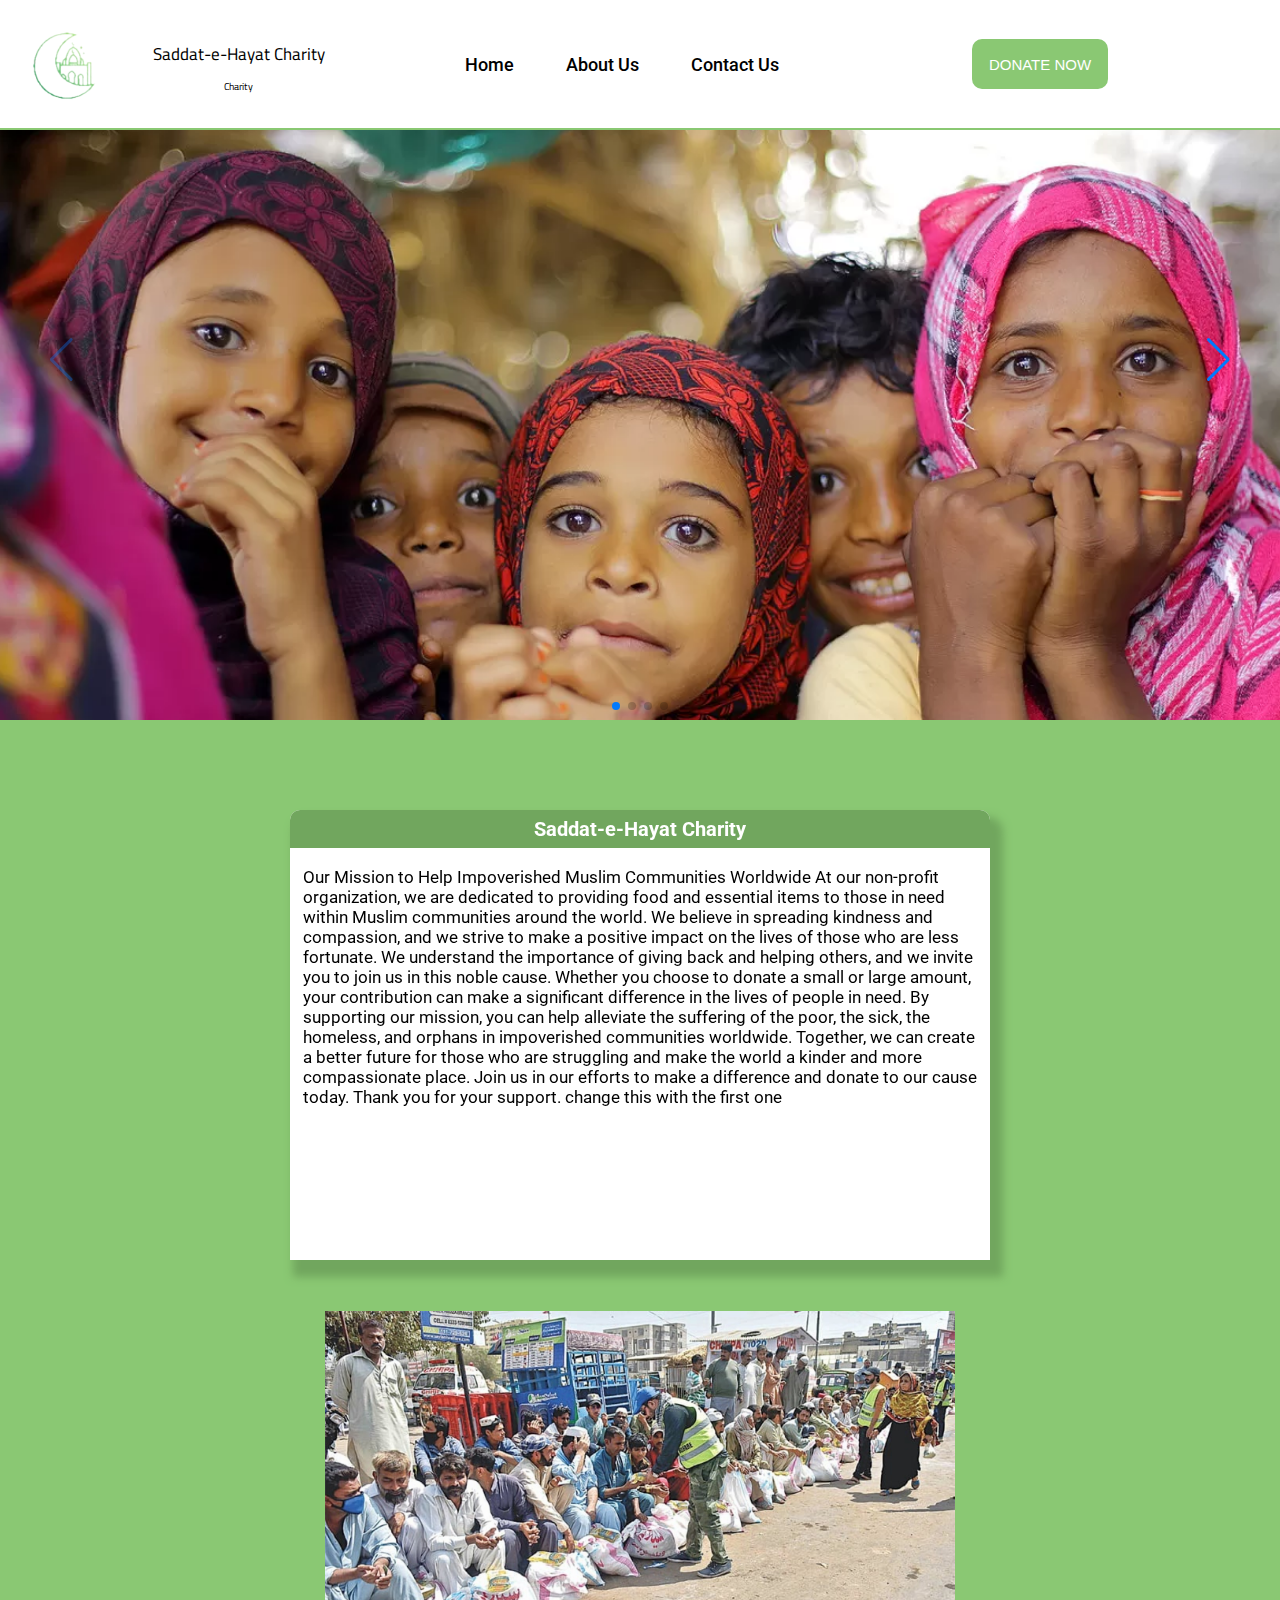
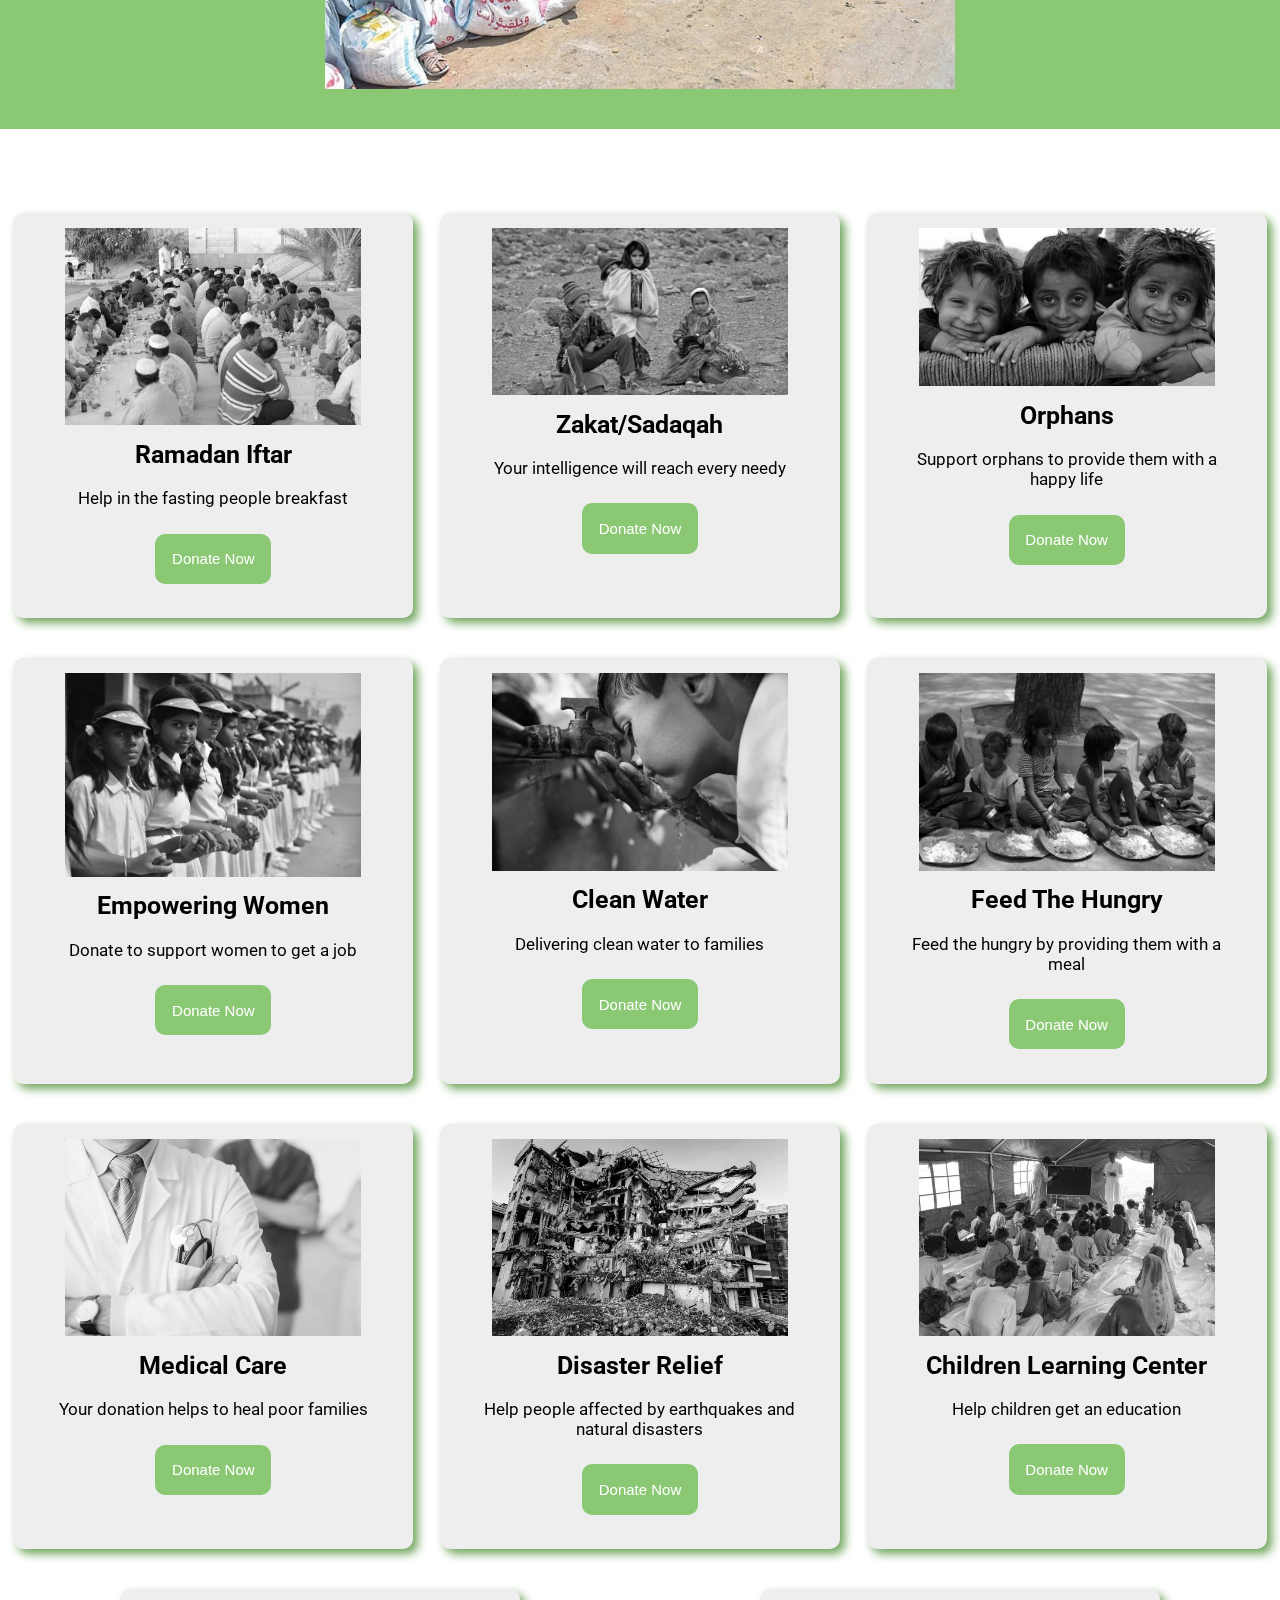
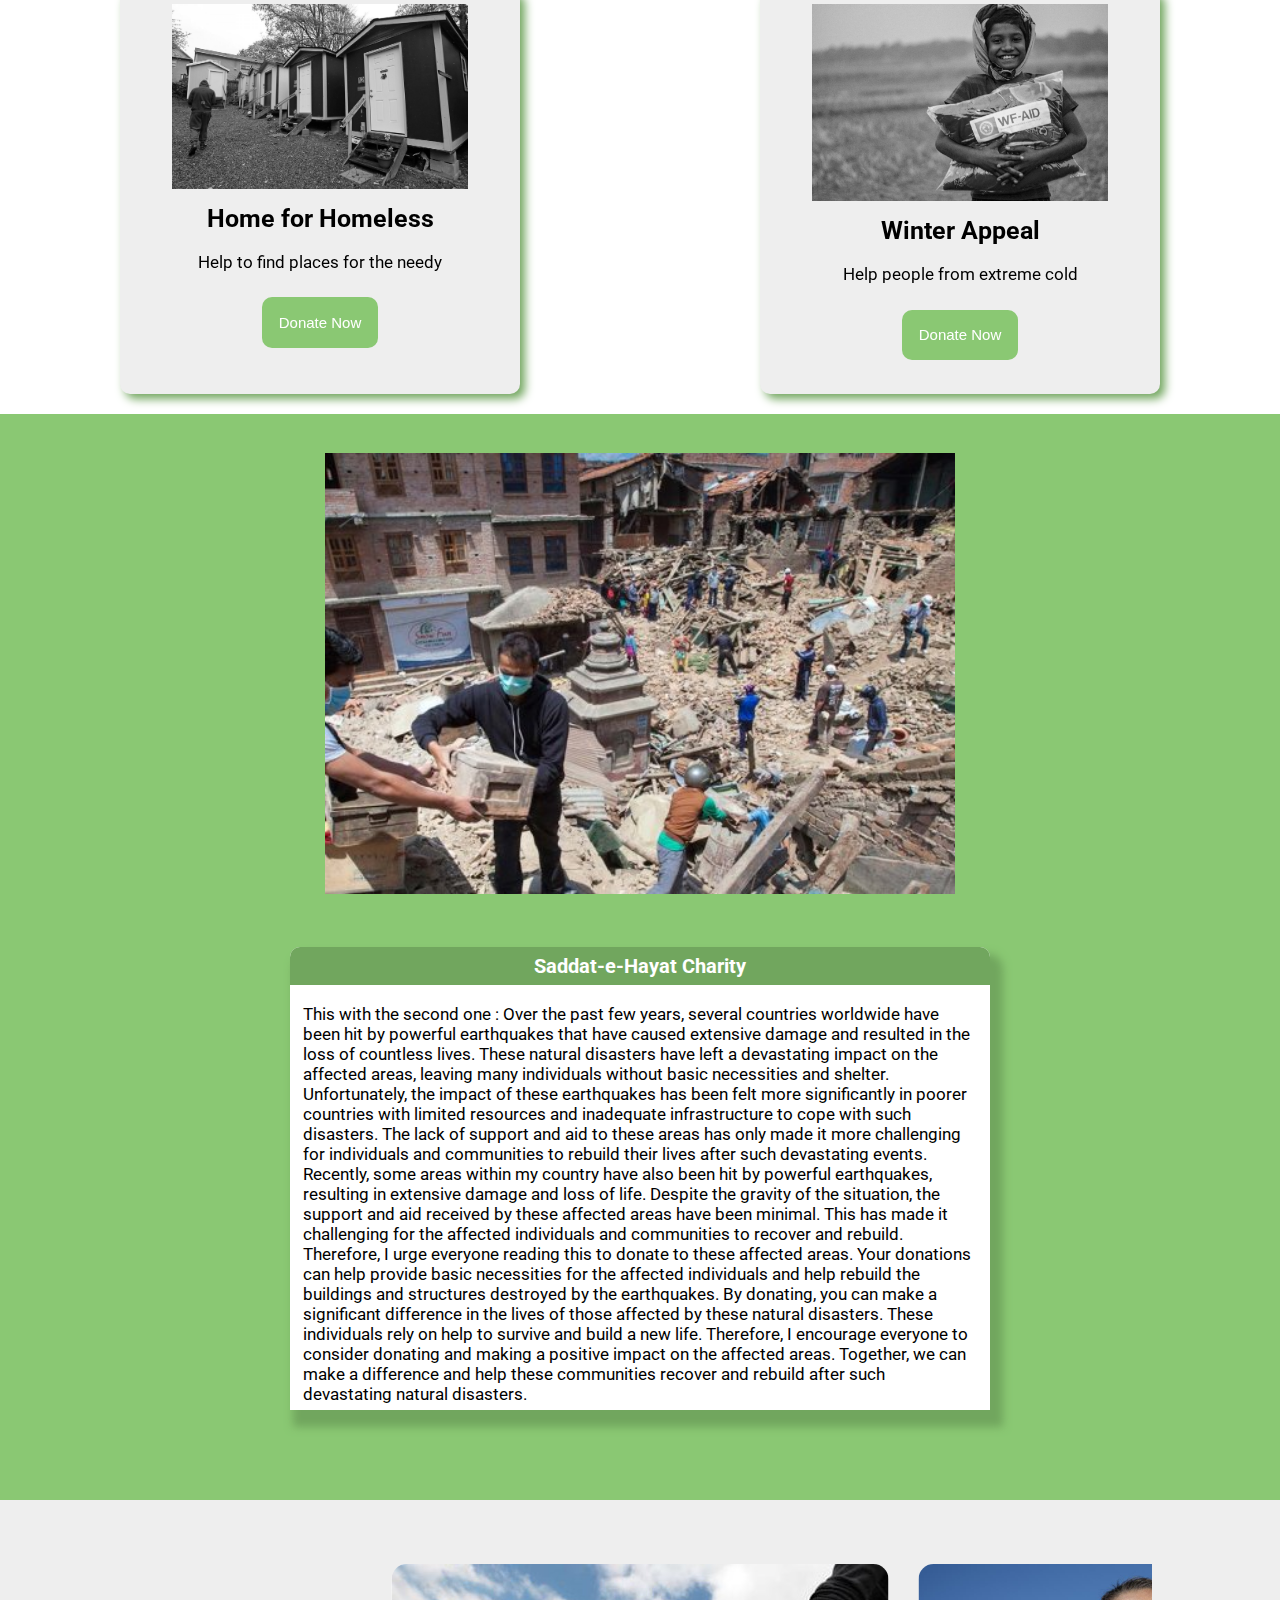
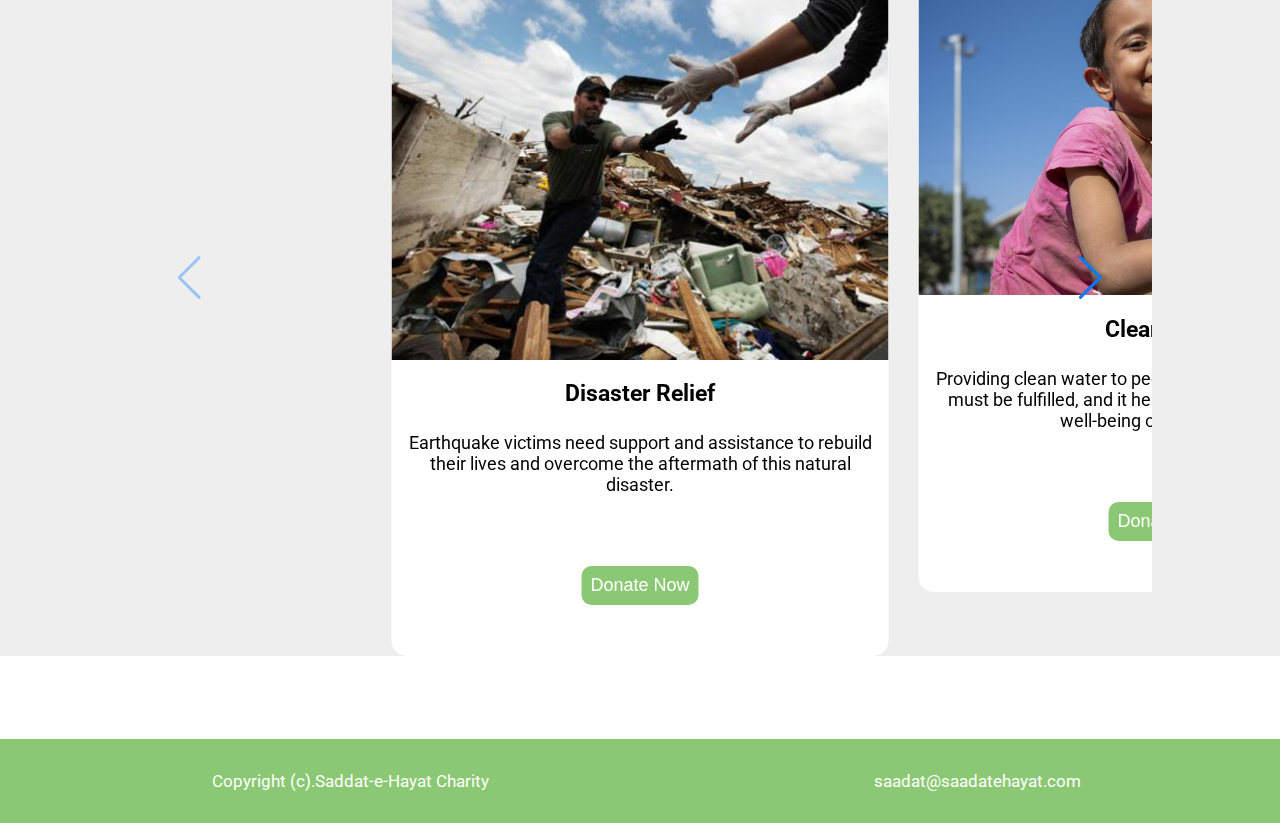
==== commit 51485db0: "Update index.html" ====
--- a/index.html
+++ b/index.html
@@ -62,14 +62,12 @@
 <section class="about" id="about">
     <div class="about-text">
       <h1>Saddat-e-Hayat Charity</h1>
-      <h2>Company is a non profit organization which provides foods and needed items to poor to Muslim communities around the world</h2>
-      <p>Dear donor,
-        I hope this message finds you well and in good health. We live in a world that needs more kindness and generosity, which is why I am reaching out to you today to request your help in this great cause.
-        You can become a source of hope and positive change in your community by donating some money to charitable causes. Whether you donate a small or large amount, every contribution is valuable and can make a difference in people's lives.
-        Through your donation, we can help the poor, needy, sick, orphans, homeless, and many others. You can donate to local charities, international relief organizations, or any charitable project that interests you.
-        Remember that donating money to charitable causes not only helps others, but also fosters a wonderful human spirit and productive cooperation among people.
-        I hope you join us in these charitable efforts and donate what you can to help others. Thank you for your time, and I am delighted to have you be a part of this wonderful work.
-        With sincere appreciation.
+      <p>Our Mission to Help Impoverished Muslim Communities Worldwide
+        At our non-profit organization, we are dedicated to providing food and essential items to those in need within Muslim communities around the world. We believe in spreading kindness and compassion, and we strive to make a positive impact on the lives of those who are less fortunate.
+        We understand the importance of giving back and helping others, and we invite you to join us in this noble cause. Whether you choose to donate a small or large amount, your contribution can make a significant difference in the lives of people in need.
+        By supporting our mission, you can help alleviate the suffering of the poor, the sick, the homeless, and orphans in impoverished communities worldwide. Together, we can create a better future for those who are struggling and make the world a kinder and more compassionate place.
+        Join us in our efforts to make a difference and donate to our cause today. Thank you for your support.
+        change this with the first one
         </p>
     </div>
     <div class="about-img">
@@ -180,10 +178,11 @@
   </div>
   <div class="about-text">
     <h1>Saddat-e-Hayat Charity</h1>
-    <p> many countries around the world have been hit by powerful earthquakes that have destroyed many properties and resulted in the death of numerous individuals. Unfortunately, many poorer countries with limited resources and inadequate infrastructure to cope with such natural disasters have been largely ignored,</p>
-      <p>Recently, some areas in my country have been hit by powerful earthquakes, resulting in extensive damages. However, the support and aid received by these affected areas have been minimal. Therefore, I urge everyone reading this article to donate to these affected areas,</p>
-      <p>Your donations can help provide basic necessities for the affected individuals and rebuild the buildings and structures destroyed by the earthquakes,</p>
-      <p>When you donate, you can make a significant difference in the lives of those who have been affected by the earthquakes. These individuals rely on help to survive and build a new life. Therefore, I encourage everyone to consider donating and making a positive impact on the affected areas.</p>
+    <p>This with the second one : Over the past few years, several countries worldwide have been hit by powerful earthquakes that have caused extensive damage and resulted in the loss of countless lives. These natural disasters have left a devastating impact on the affected areas, leaving many individuals without basic necessities and shelter.
+      Unfortunately, the impact of these earthquakes has been felt more significantly in poorer countries with limited resources and inadequate infrastructure to cope with such disasters. The lack of support and aid to these areas has only made it more challenging for individuals and communities to rebuild their lives after such devastating events.
+      Recently, some areas within my country have also been hit by powerful earthquakes, resulting in extensive damage and loss of life. Despite the gravity of the situation, the support and aid received by these affected areas have been minimal. This has made it challenging for the affected individuals and communities to recover and rebuild.
+      Therefore, I urge everyone reading this to donate to these affected areas. Your donations can help provide basic necessities for the affected individuals and help rebuild the buildings and structures destroyed by the earthquakes. By donating, you can make a significant difference in the lives of those affected by these natural disasters.
+      These individuals rely on help to survive and build a new life. Therefore, I encourage everyone to consider donating and making a positive impact on the affected areas. Together, we can make a difference and help these communities recover and rebuild after such devastating natural disasters.</p>
   </div>
 </section>
 <!-- end Disaster  -->
--- a/style/style.css
+++ b/style/style.css
@@ -17,9 +17,18 @@
   width: 100vw;
   height: 500vh;
 }
+li{
+  list-style: none;
+}
 a{
   text-decoration: none;
 }
+/* section{
+  padding: 300px 50px;
+  overflow-x: hidden;
+  border: 1px solid;
+} */
+
 
 /* start header */
 header{
@@ -64,7 +73,7 @@
   font-size: 1.8em;
   color: #000;
   padding: 1rem;
-  transition: all .7s;
+  transition: all .5s;
   border-radius: 10px;
 }
 .navbar a:hover{
@@ -341,7 +350,49 @@
 }
 /* end slider-bar */
 
-
+/* start pay */
+.pay{
+  width: 100%;
+  height: 100vh;
+  background: rgba(111, 111, 111, 0.7);
+  position: fixed;
+  top: 50%;
+  left: 50%;
+  transform: translate(-50%,-50%);
+  opacity: 0;
+  z-index: -1000;
+  display: flex;
+  justify-content: center;
+  align-items: center;
+}
+.pay.active2{
+  opacity: 1;
+  z-index: 1000;
+}
+.pay .close{
+  position: absolute;
+  top: 5%;
+  right: 10%;
+  font-size: 2.3em;
+  width: 30px;
+  height: 30px;
+  background-color: #fff;
+  border-radius: 15px;
+  text-align: center;
+  cursor: pointer;
+}
+.pay .containt-pay{
+  width: 70%;
+  height: 80%;
+  background: #fff;
+  border-radius: 10px;
+  
+}
+/* end pay */
+
+
+
+/* start footer */
 .footer{
   width: 100%;
   display: flex;
@@ -372,3 +423,4 @@
     font-size: 1em;
   }
 }
+/* end footer */
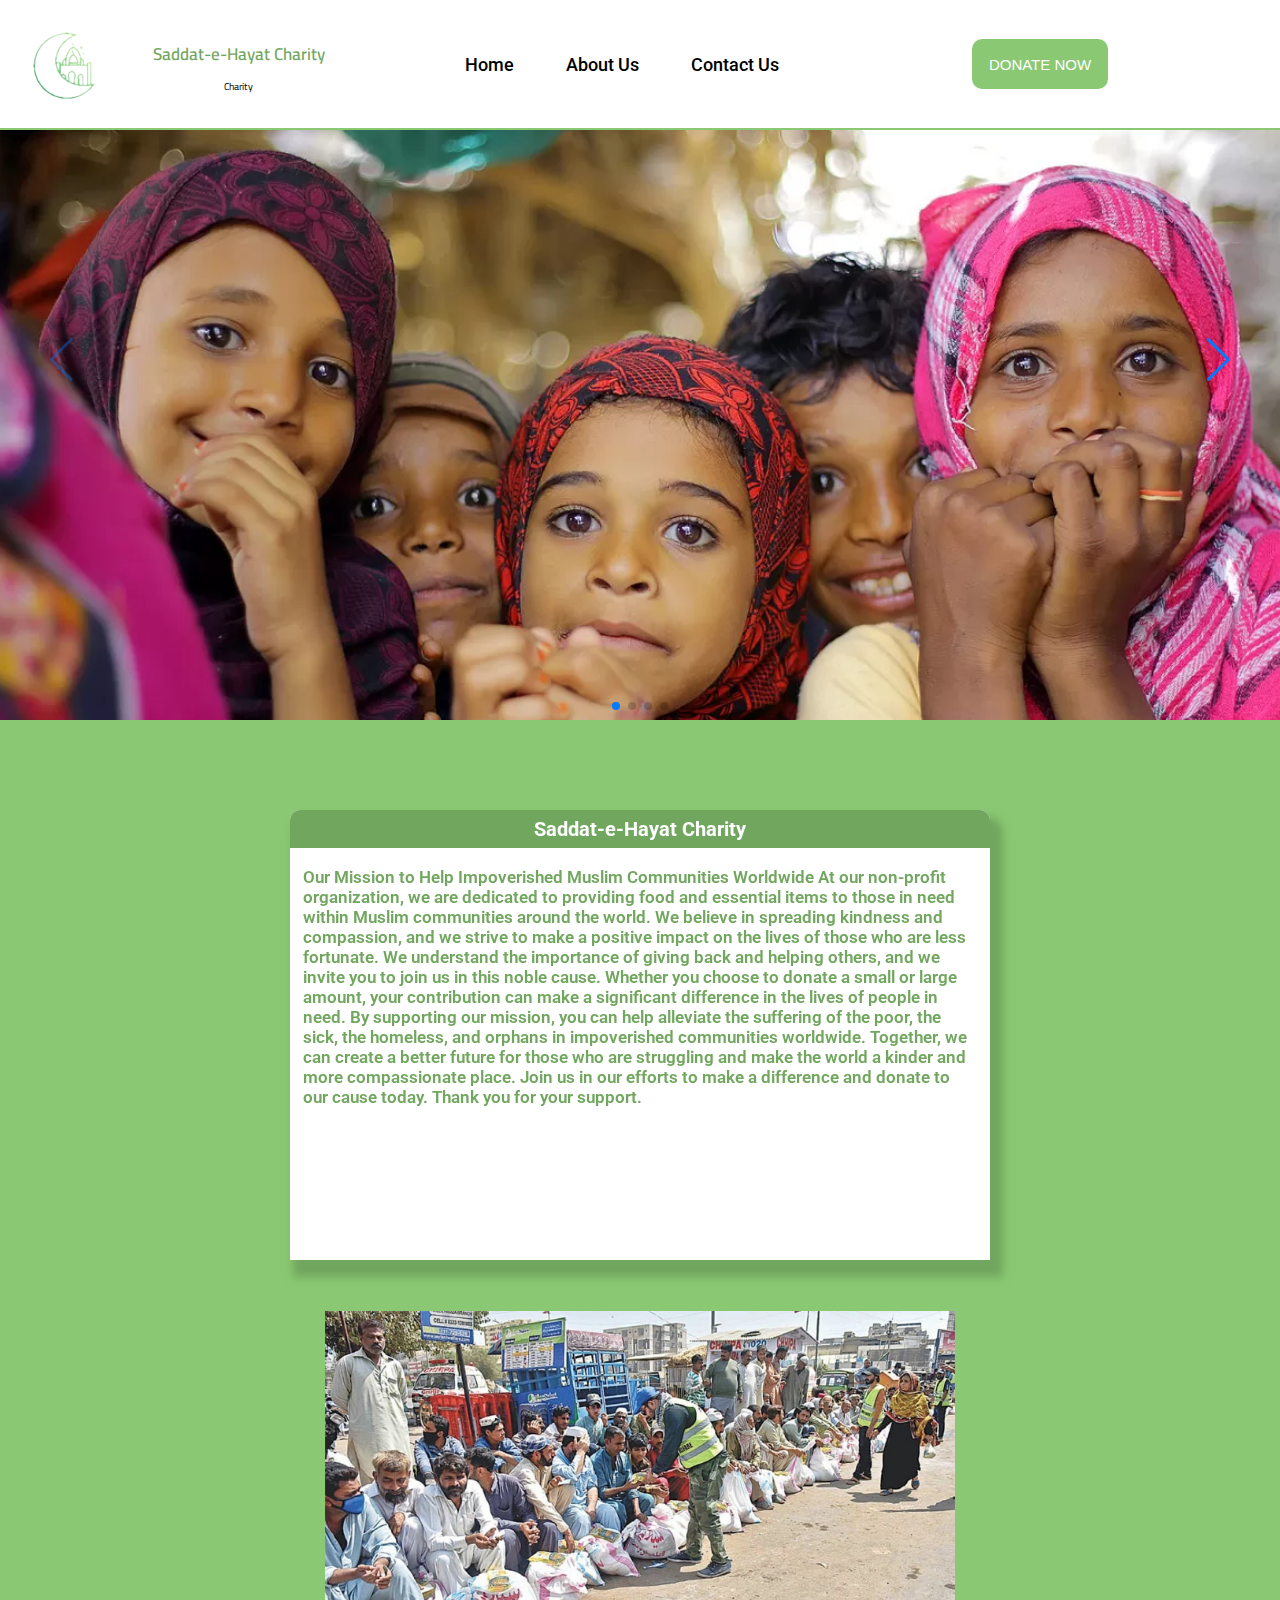
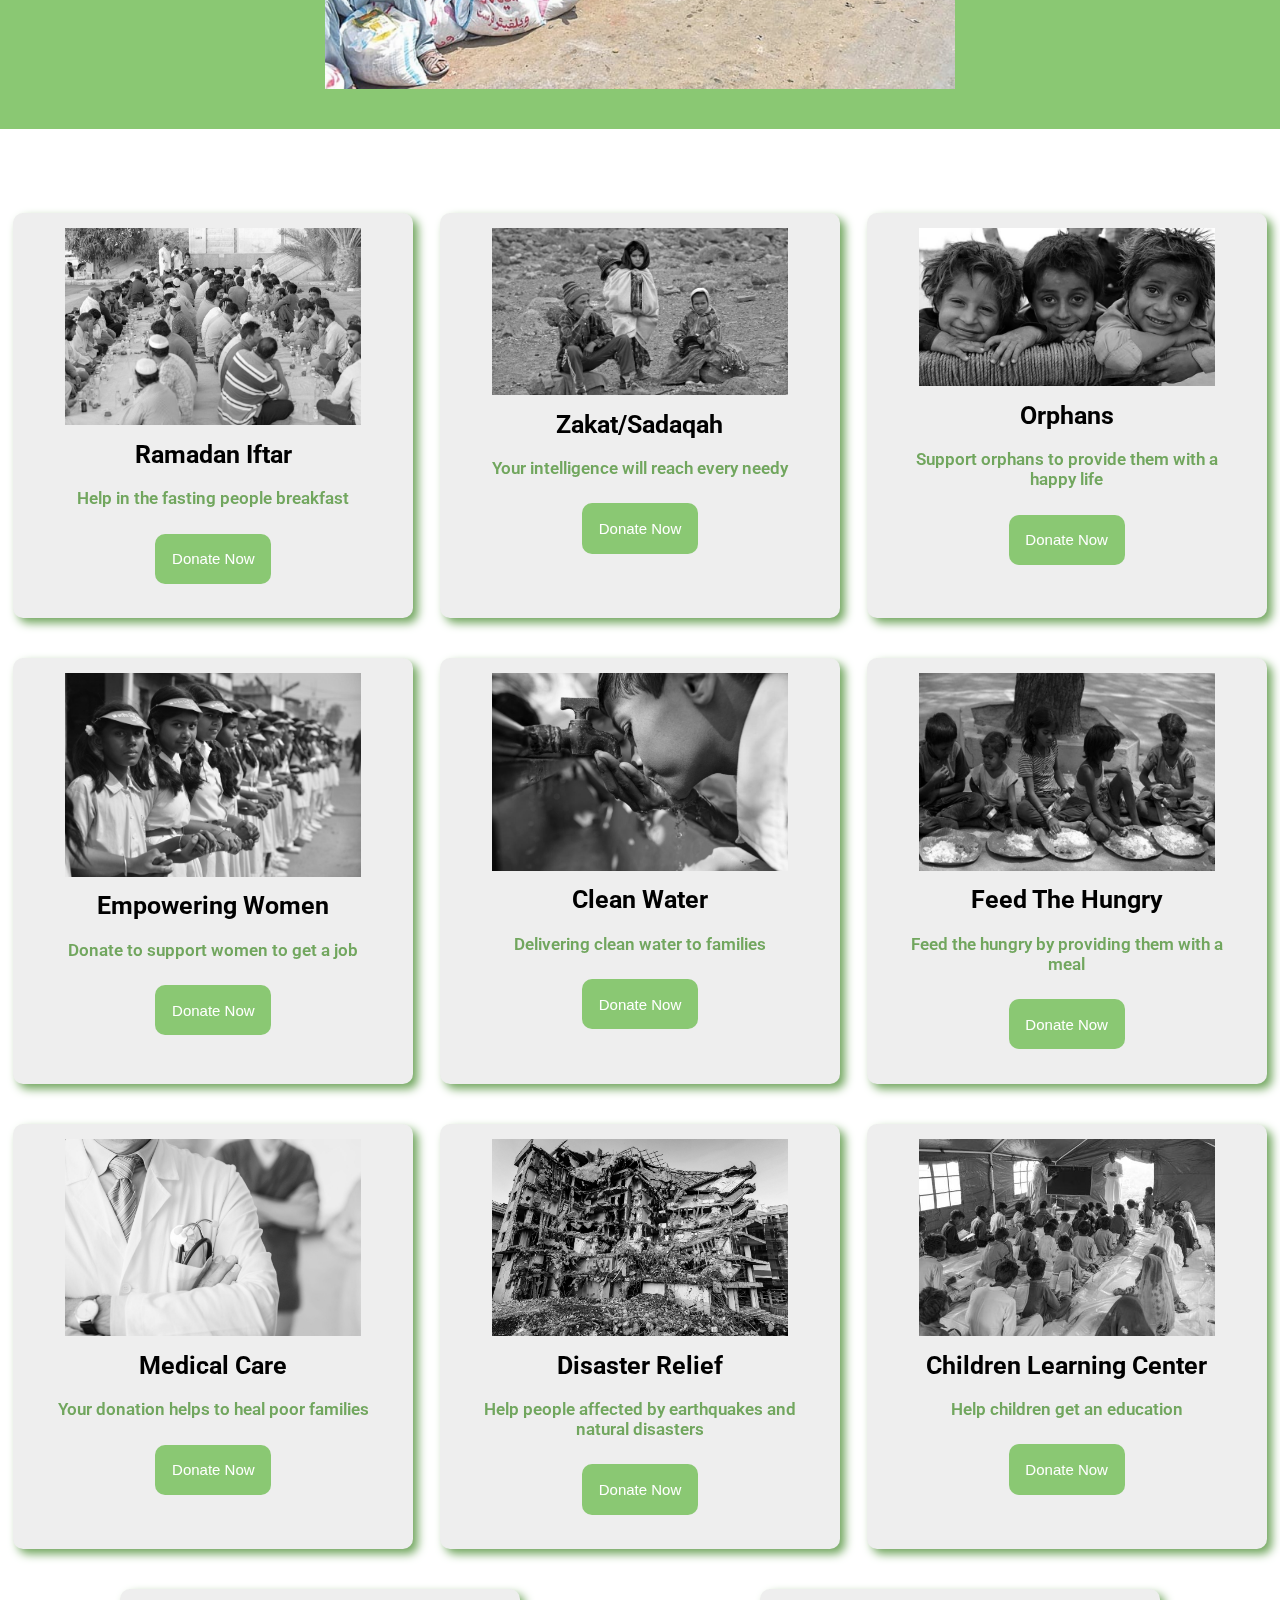
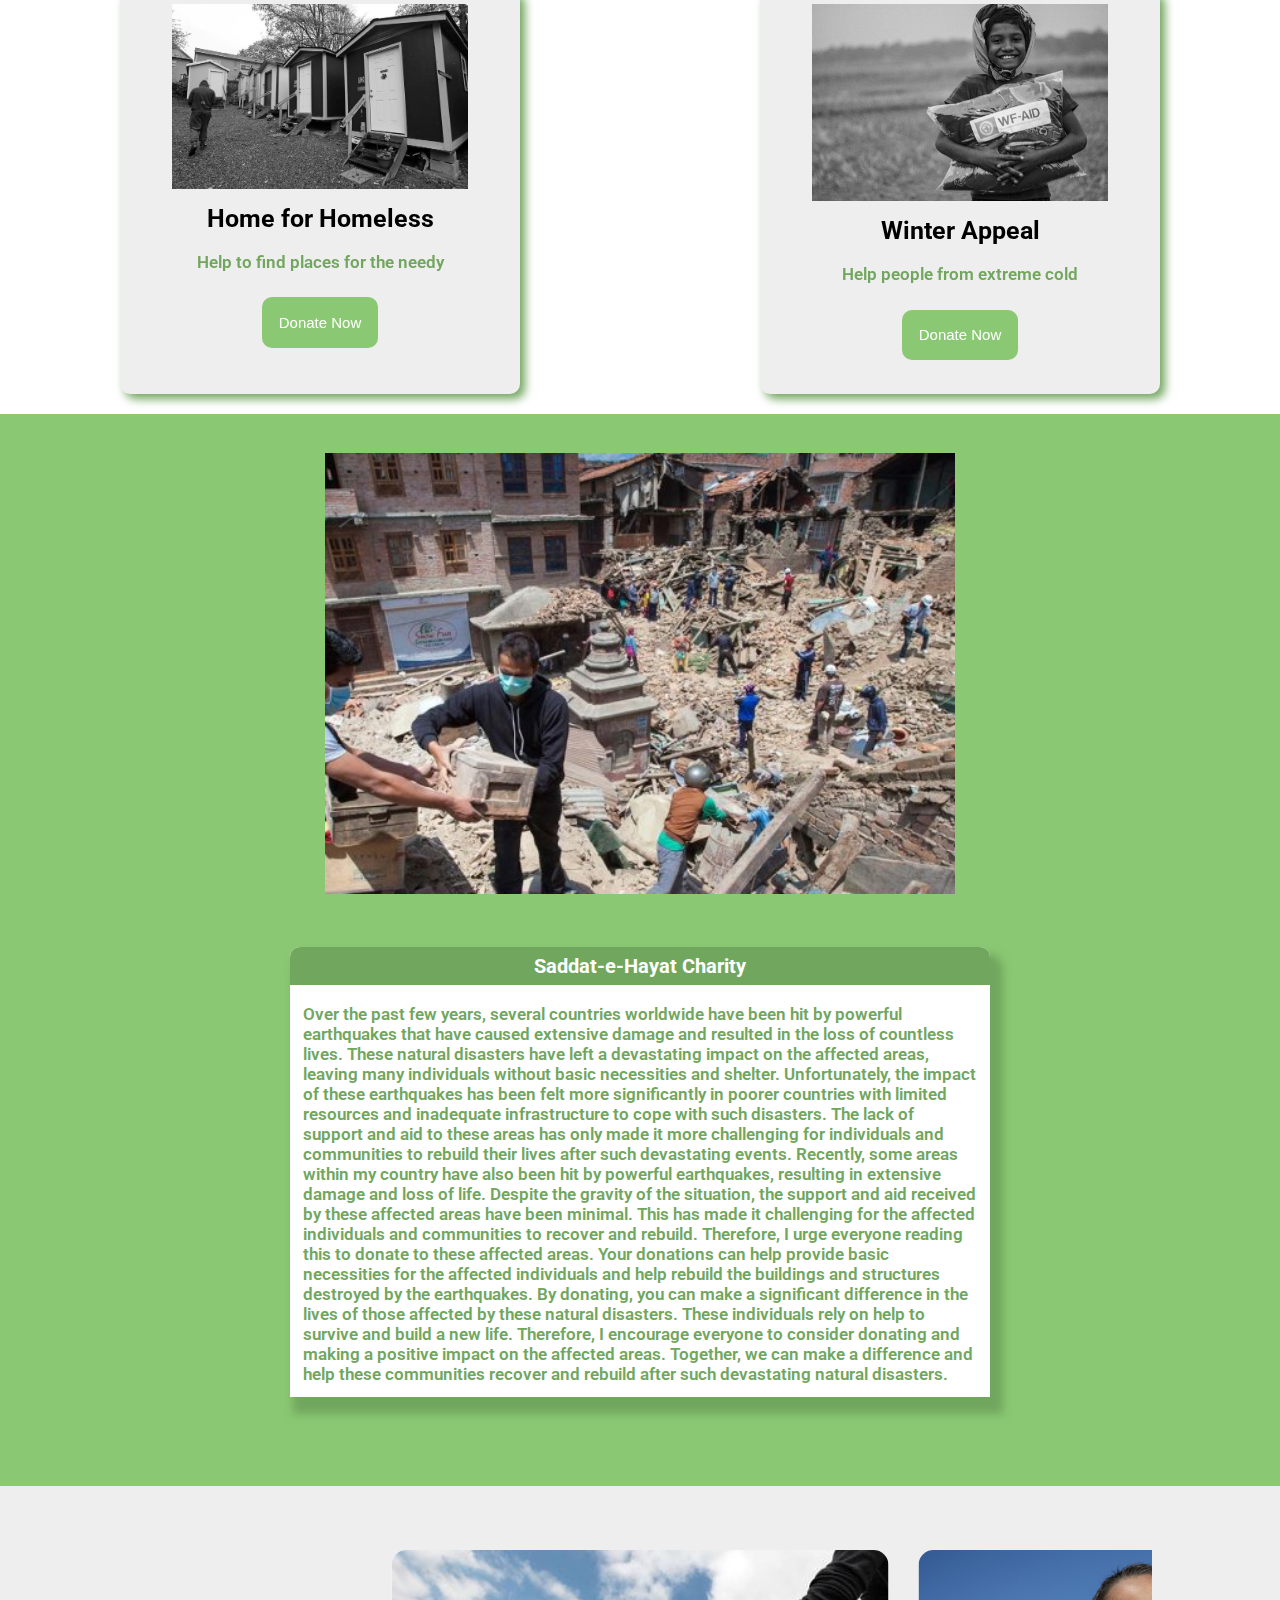
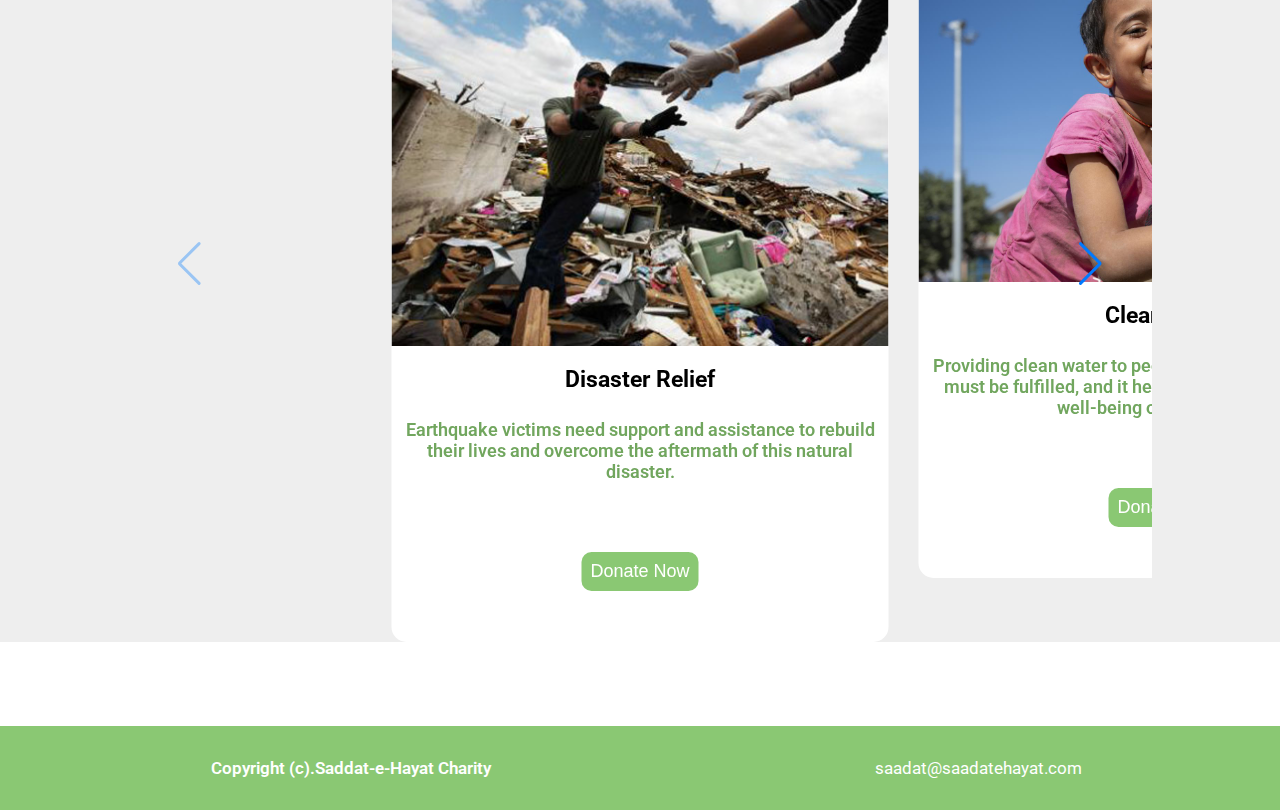
==== commit 1647cbae: "Update index.html" ====
--- a/index.html
+++ b/index.html
@@ -67,7 +67,6 @@
         We understand the importance of giving back and helping others, and we invite you to join us in this noble cause. Whether you choose to donate a small or large amount, your contribution can make a significant difference in the lives of people in need.
         By supporting our mission, you can help alleviate the suffering of the poor, the sick, the homeless, and orphans in impoverished communities worldwide. Together, we can create a better future for those who are struggling and make the world a kinder and more compassionate place.
         Join us in our efforts to make a difference and donate to our cause today. Thank you for your support.
-        change this with the first one
         </p>
     </div>
     <div class="about-img">
@@ -178,7 +177,7 @@
   </div>
   <div class="about-text">
     <h1>Saddat-e-Hayat Charity</h1>
-    <p>This with the second one : Over the past few years, several countries worldwide have been hit by powerful earthquakes that have caused extensive damage and resulted in the loss of countless lives. These natural disasters have left a devastating impact on the affected areas, leaving many individuals without basic necessities and shelter.
+    <p>Over the past few years, several countries worldwide have been hit by powerful earthquakes that have caused extensive damage and resulted in the loss of countless lives. These natural disasters have left a devastating impact on the affected areas, leaving many individuals without basic necessities and shelter.
       Unfortunately, the impact of these earthquakes has been felt more significantly in poorer countries with limited resources and inadequate infrastructure to cope with such disasters. The lack of support and aid to these areas has only made it more challenging for individuals and communities to rebuild their lives after such devastating events.
       Recently, some areas within my country have also been hit by powerful earthquakes, resulting in extensive damage and loss of life. Despite the gravity of the situation, the support and aid received by these affected areas have been minimal. This has made it challenging for the affected individuals and communities to recover and rebuild.
       Therefore, I urge everyone reading this to donate to these affected areas. Your donations can help provide basic necessities for the affected individuals and help rebuild the buildings and structures destroyed by the earthquakes. By donating, you can make a significant difference in the lives of those affected by these natural disasters.
--- a/style/style.css
+++ b/style/style.css
@@ -236,7 +236,8 @@
 .about-text h2,p{
   padding: .5vw 1vw;
   font-size: 1.7em;
-  color: #000;
+  color: #71a65e;
+  font-weight: 600;
 }
 .about-img{
   width: 630px;
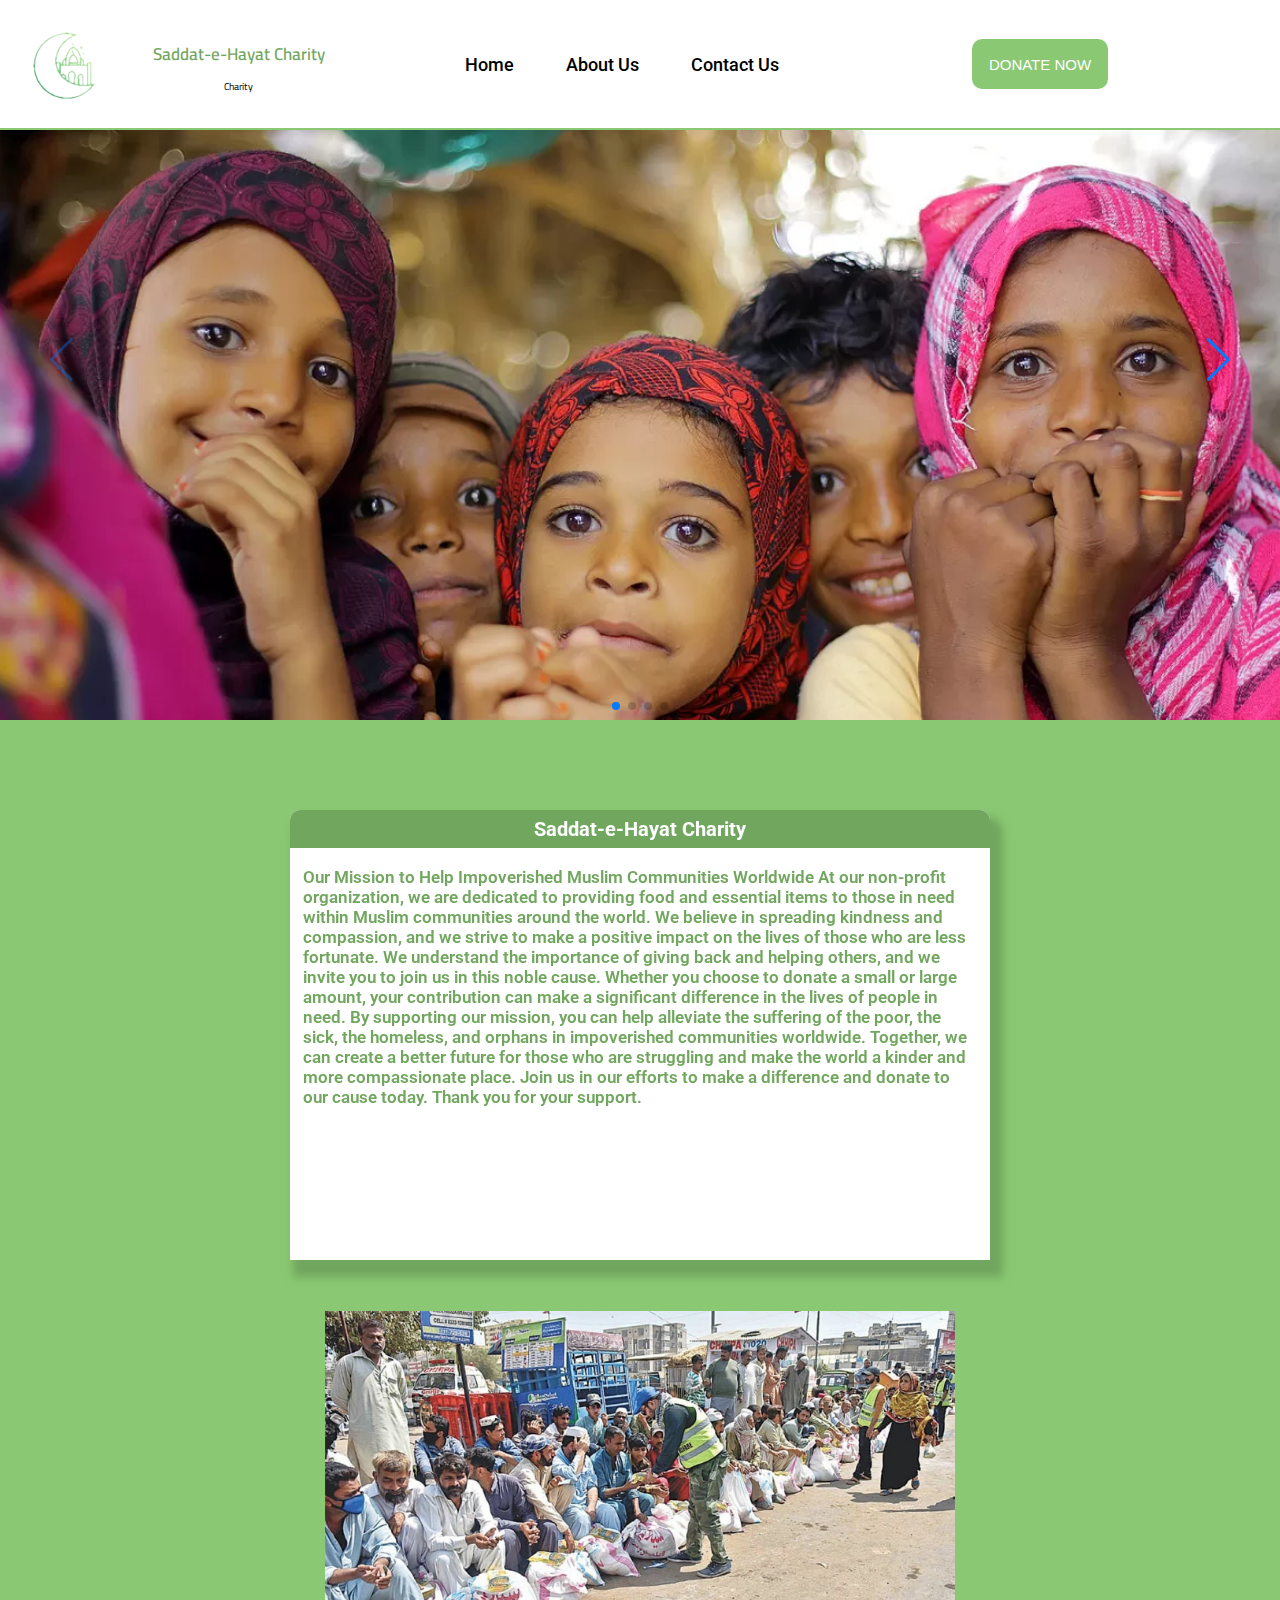
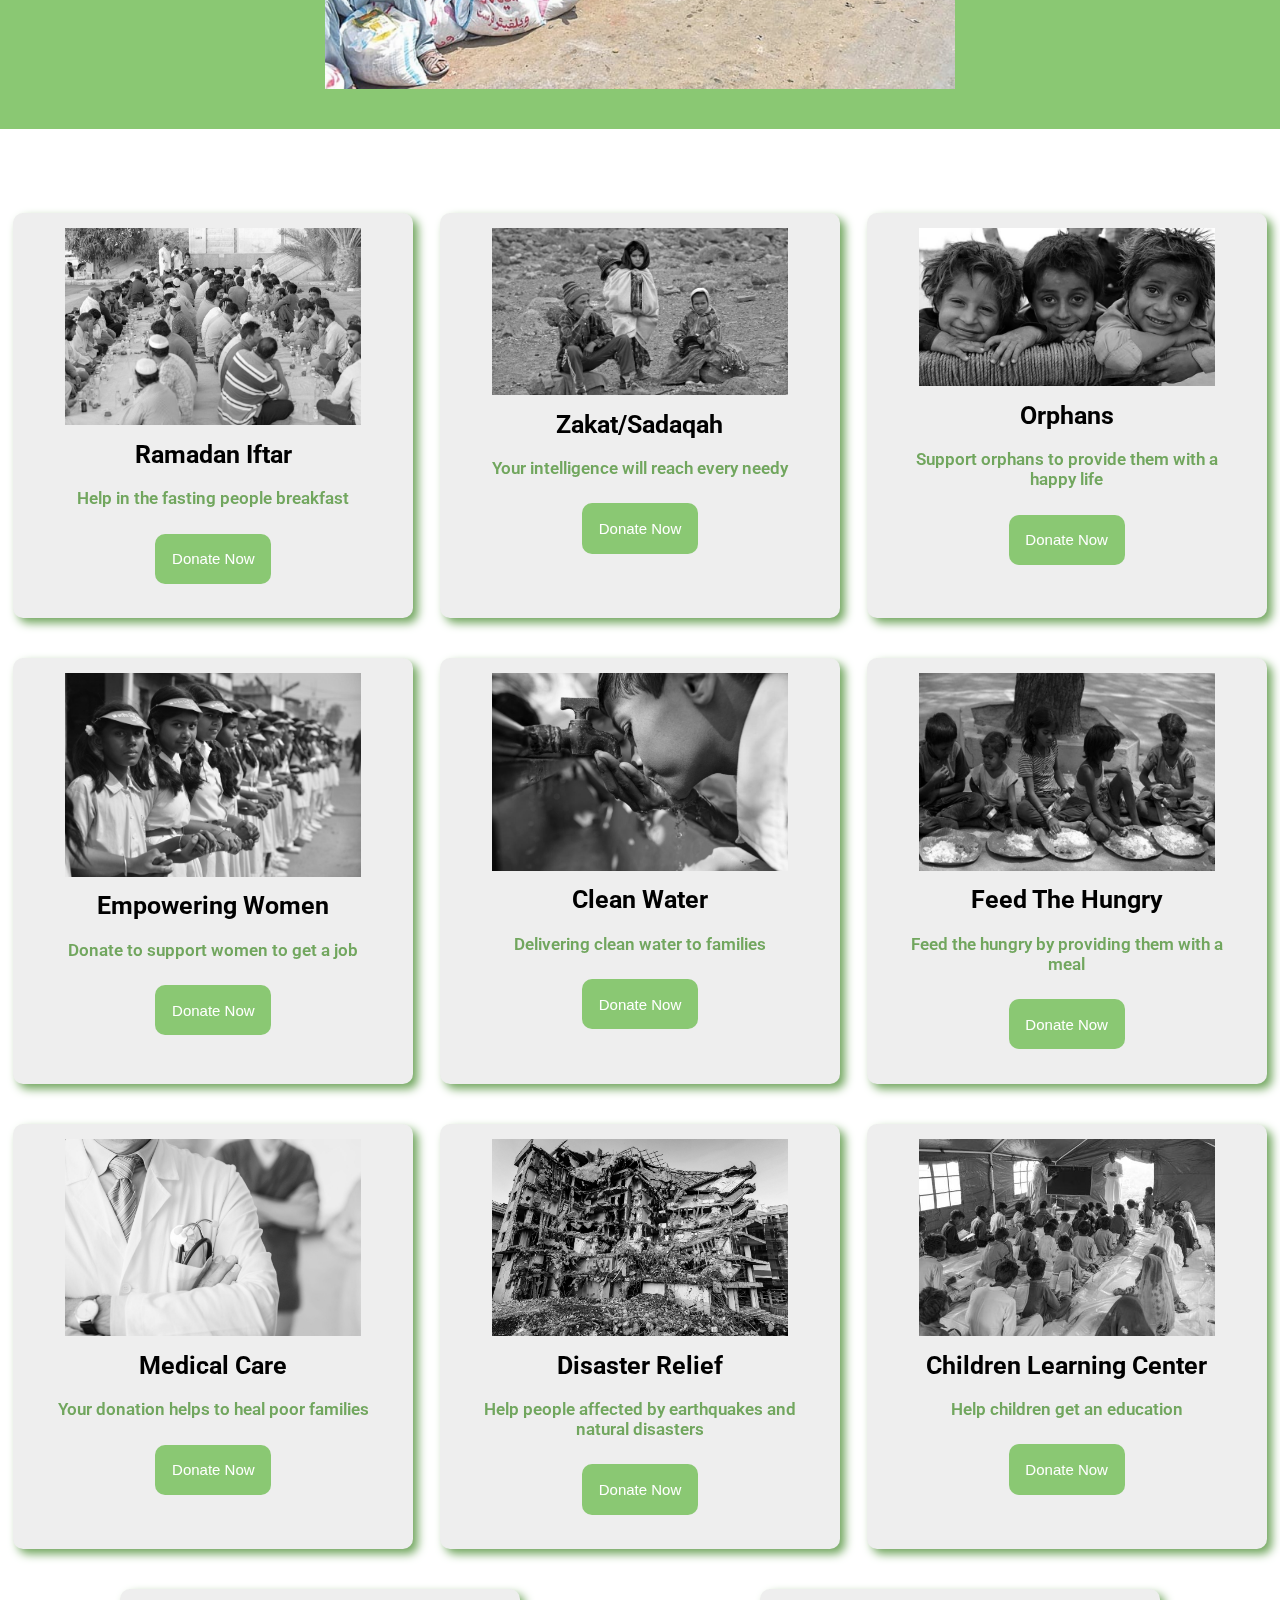
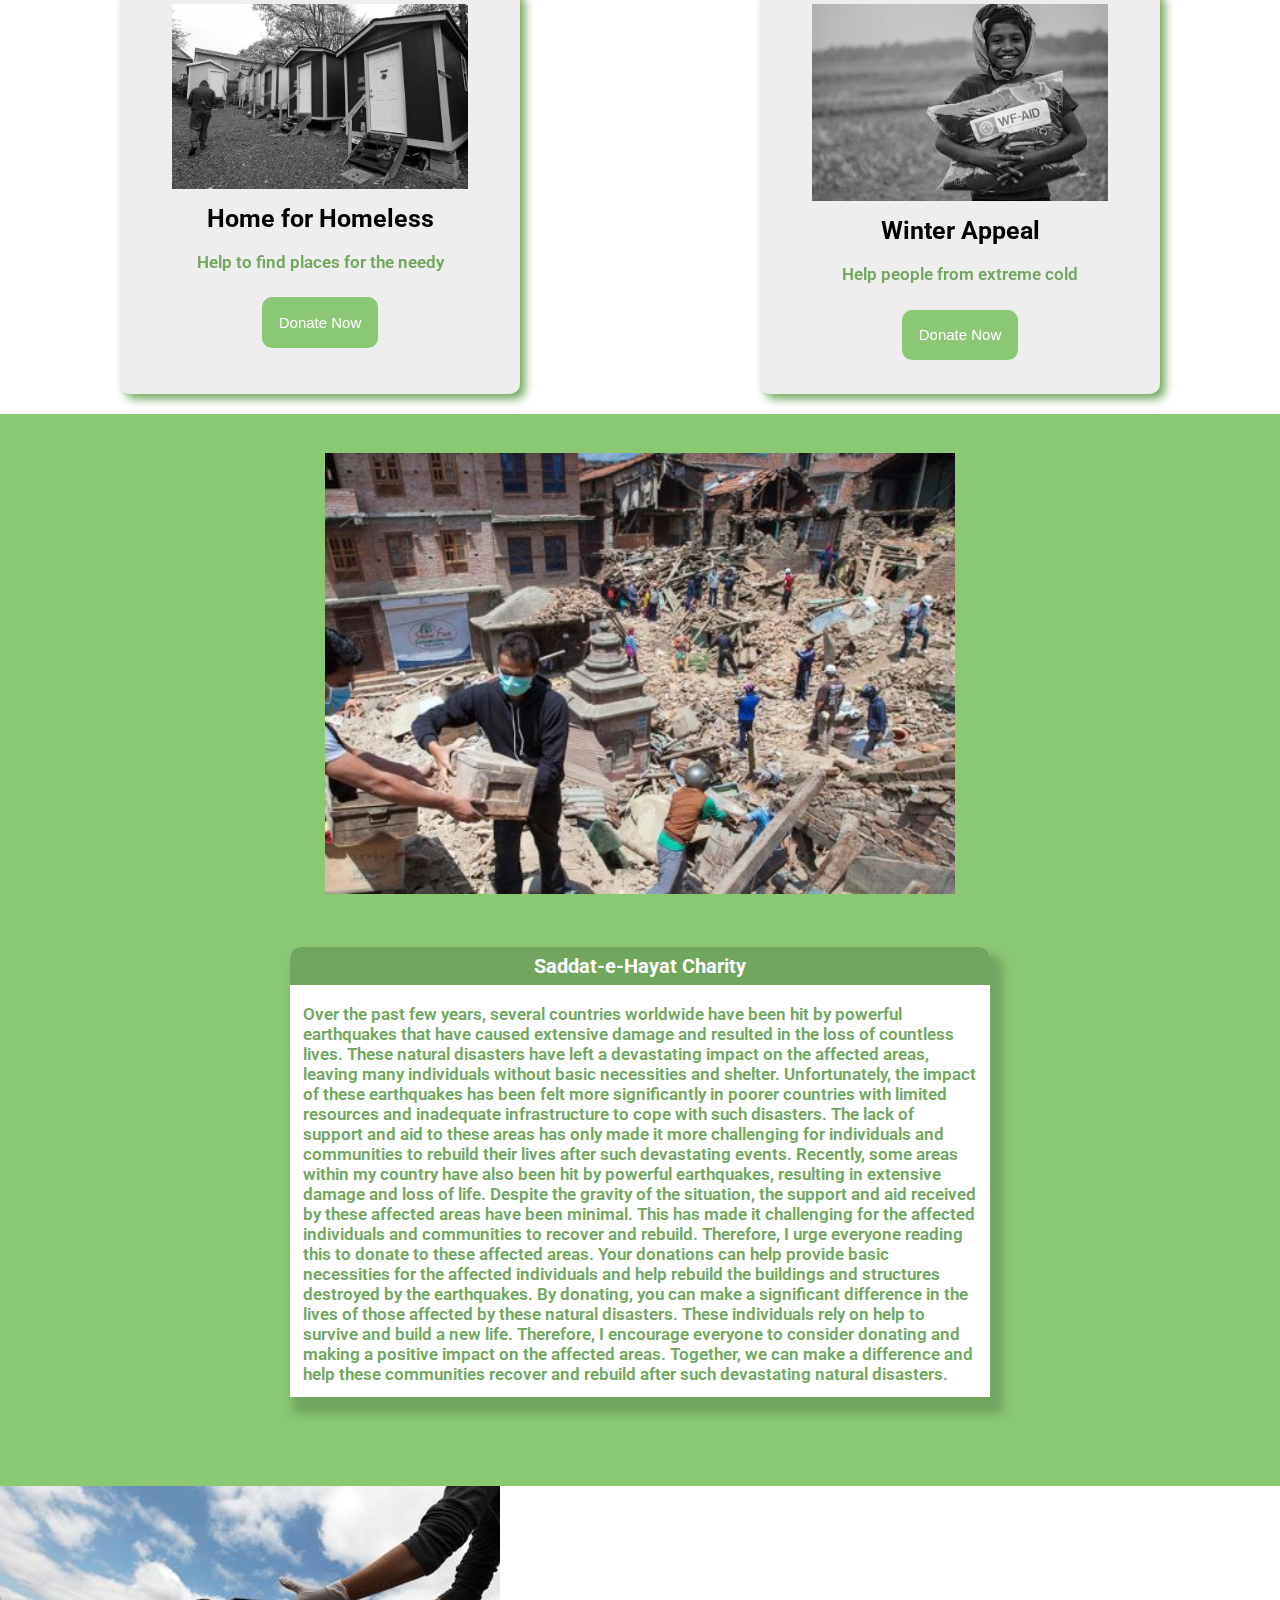
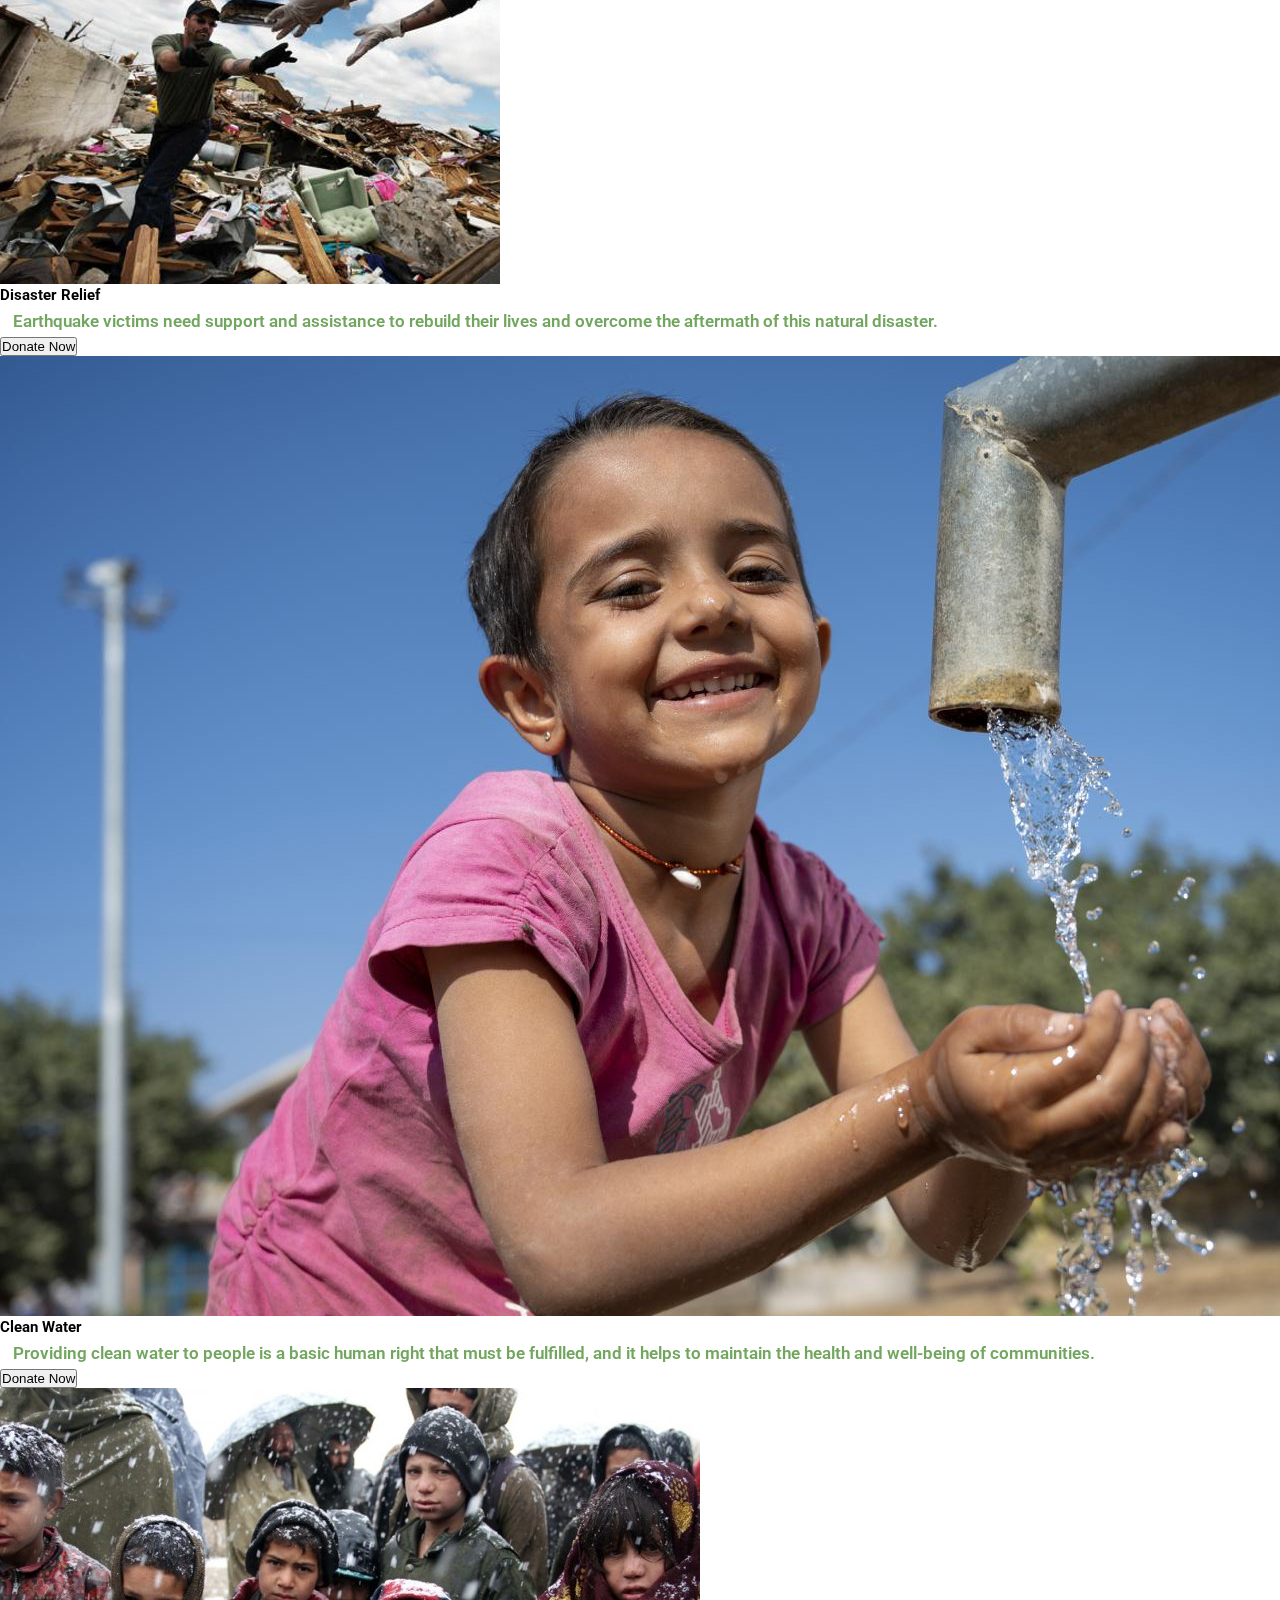
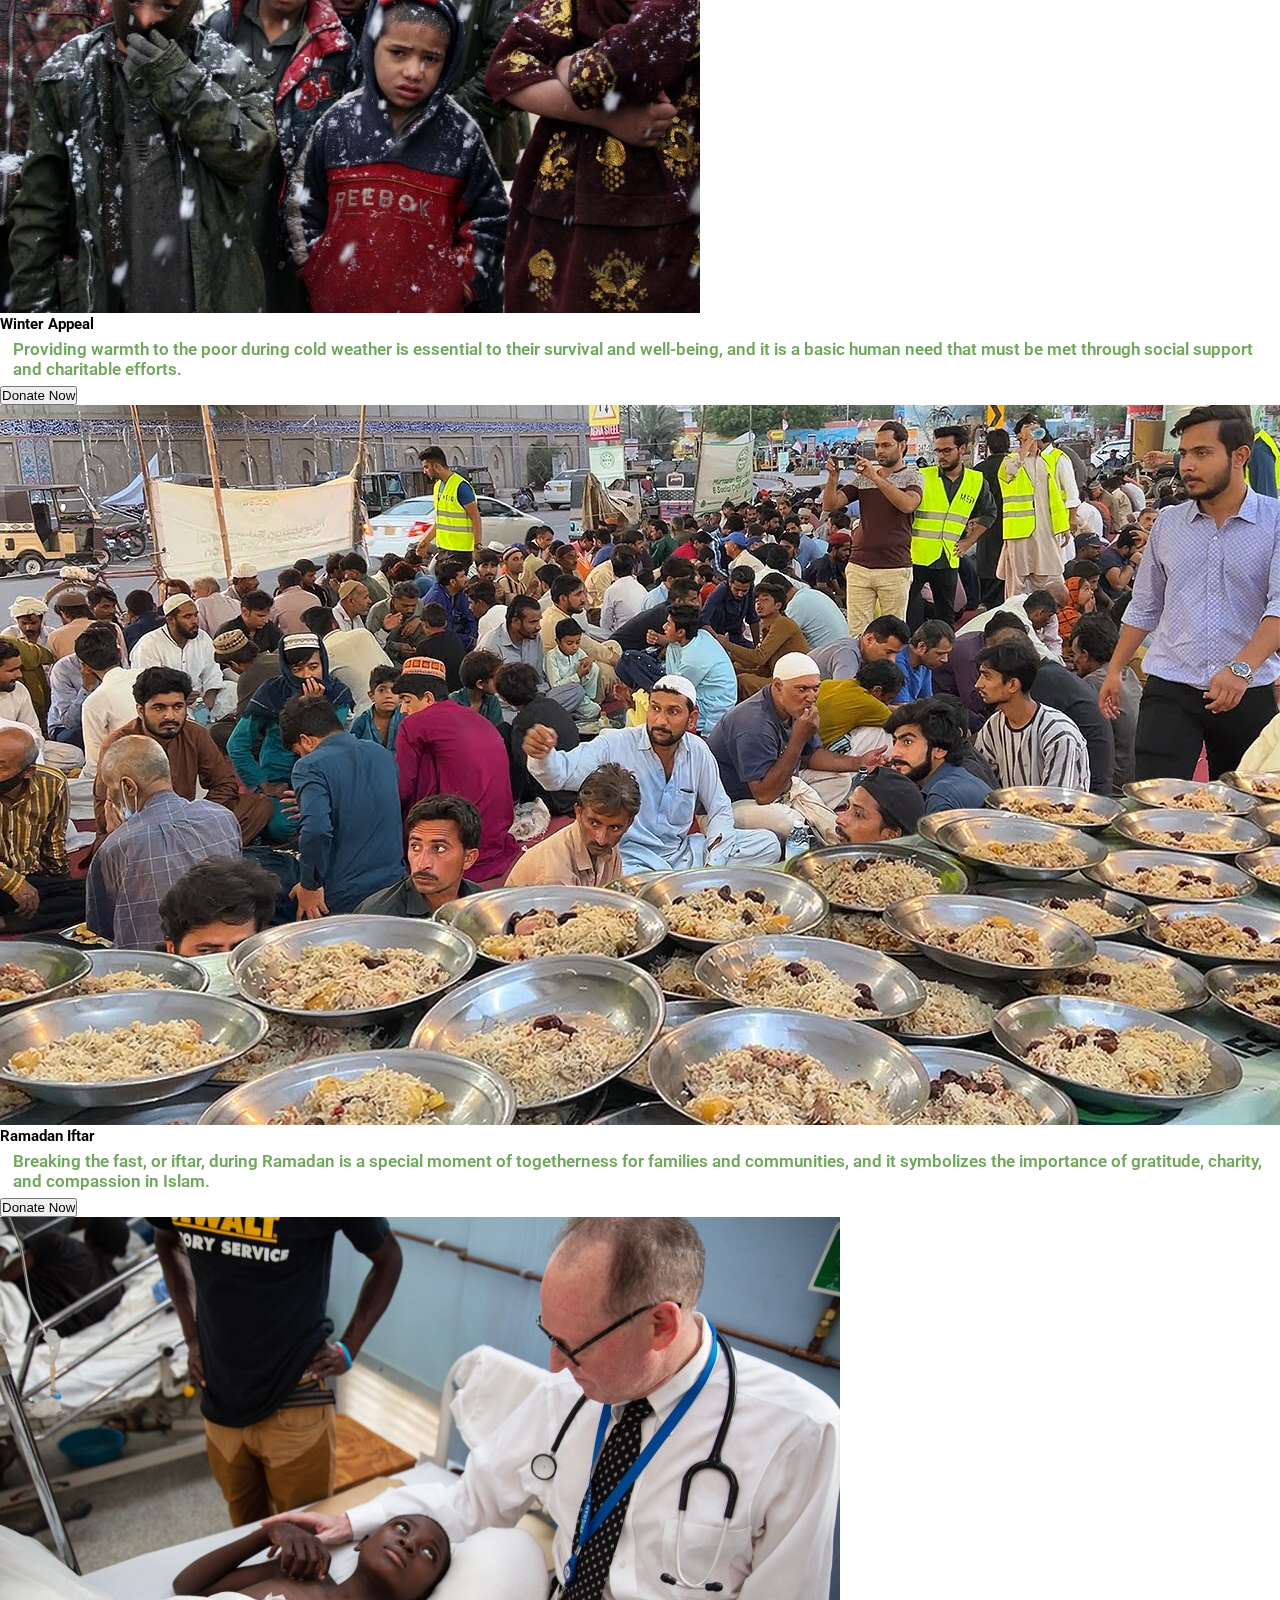
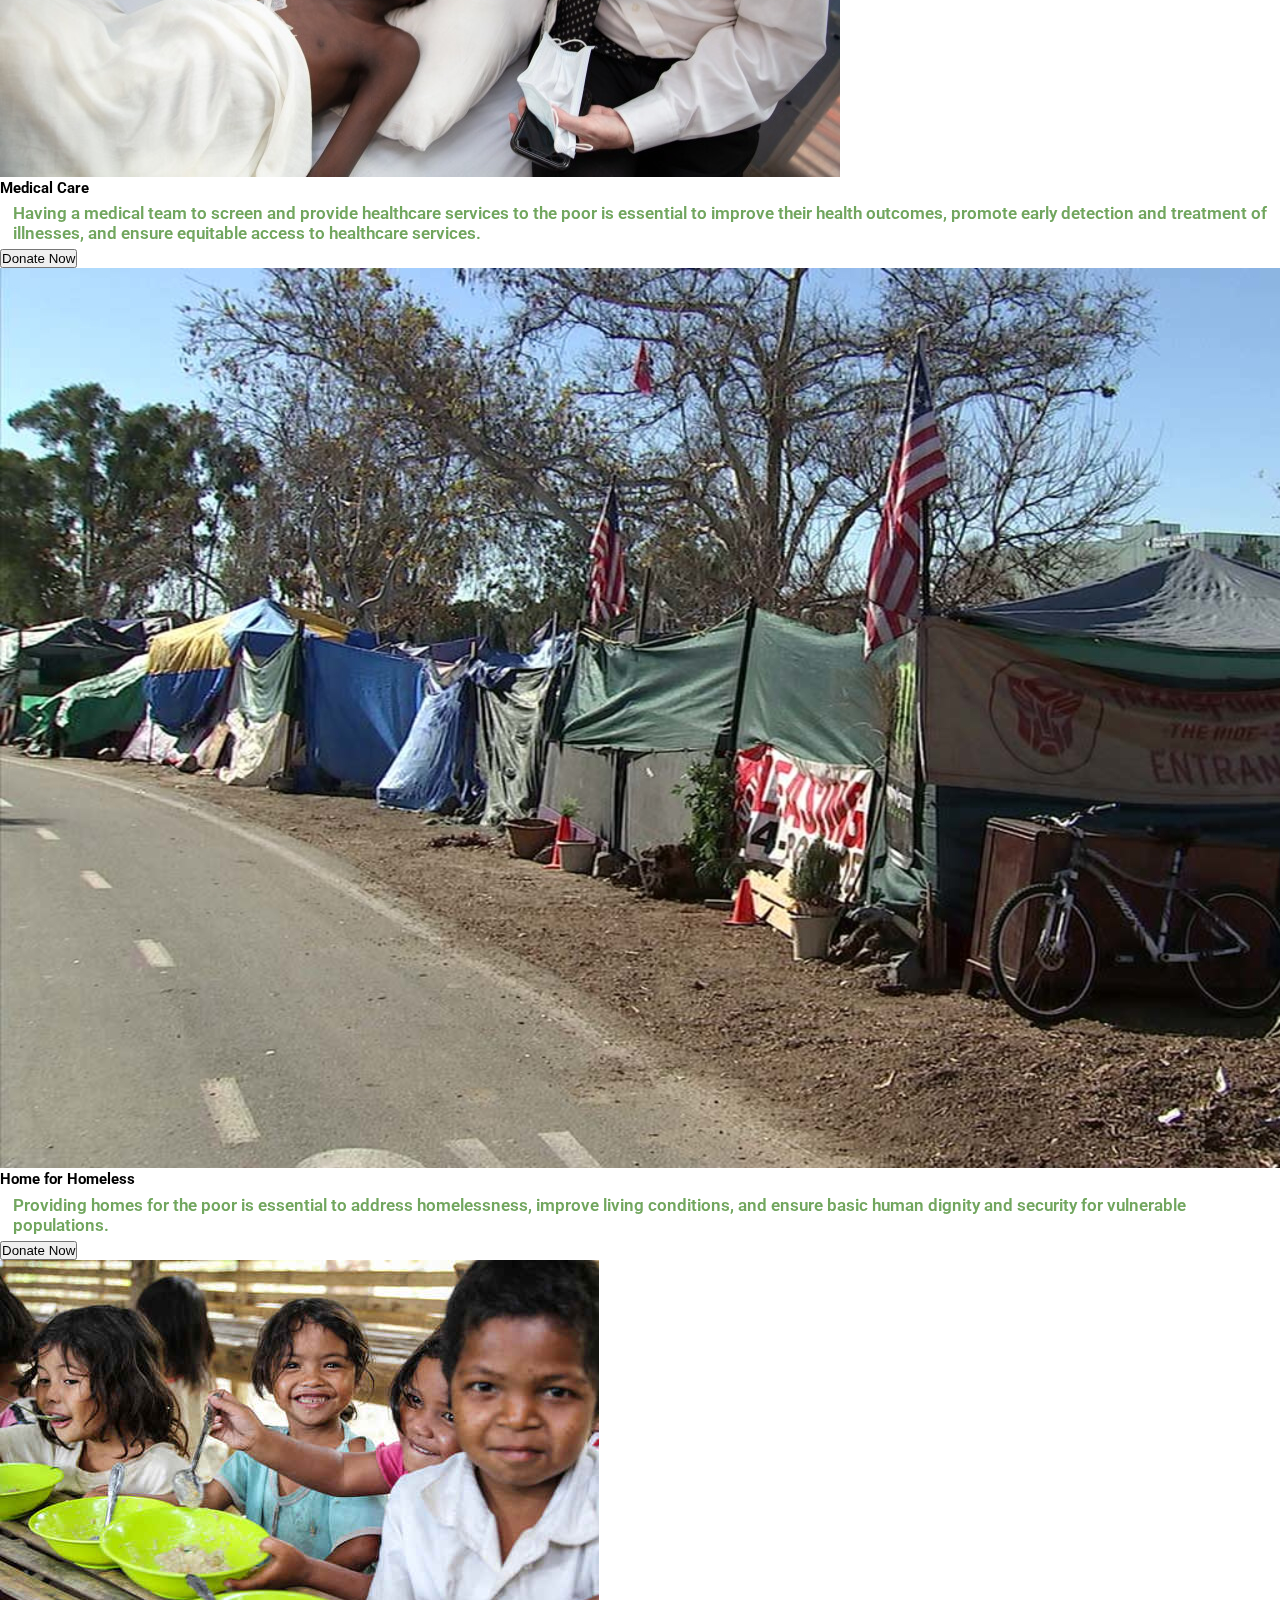
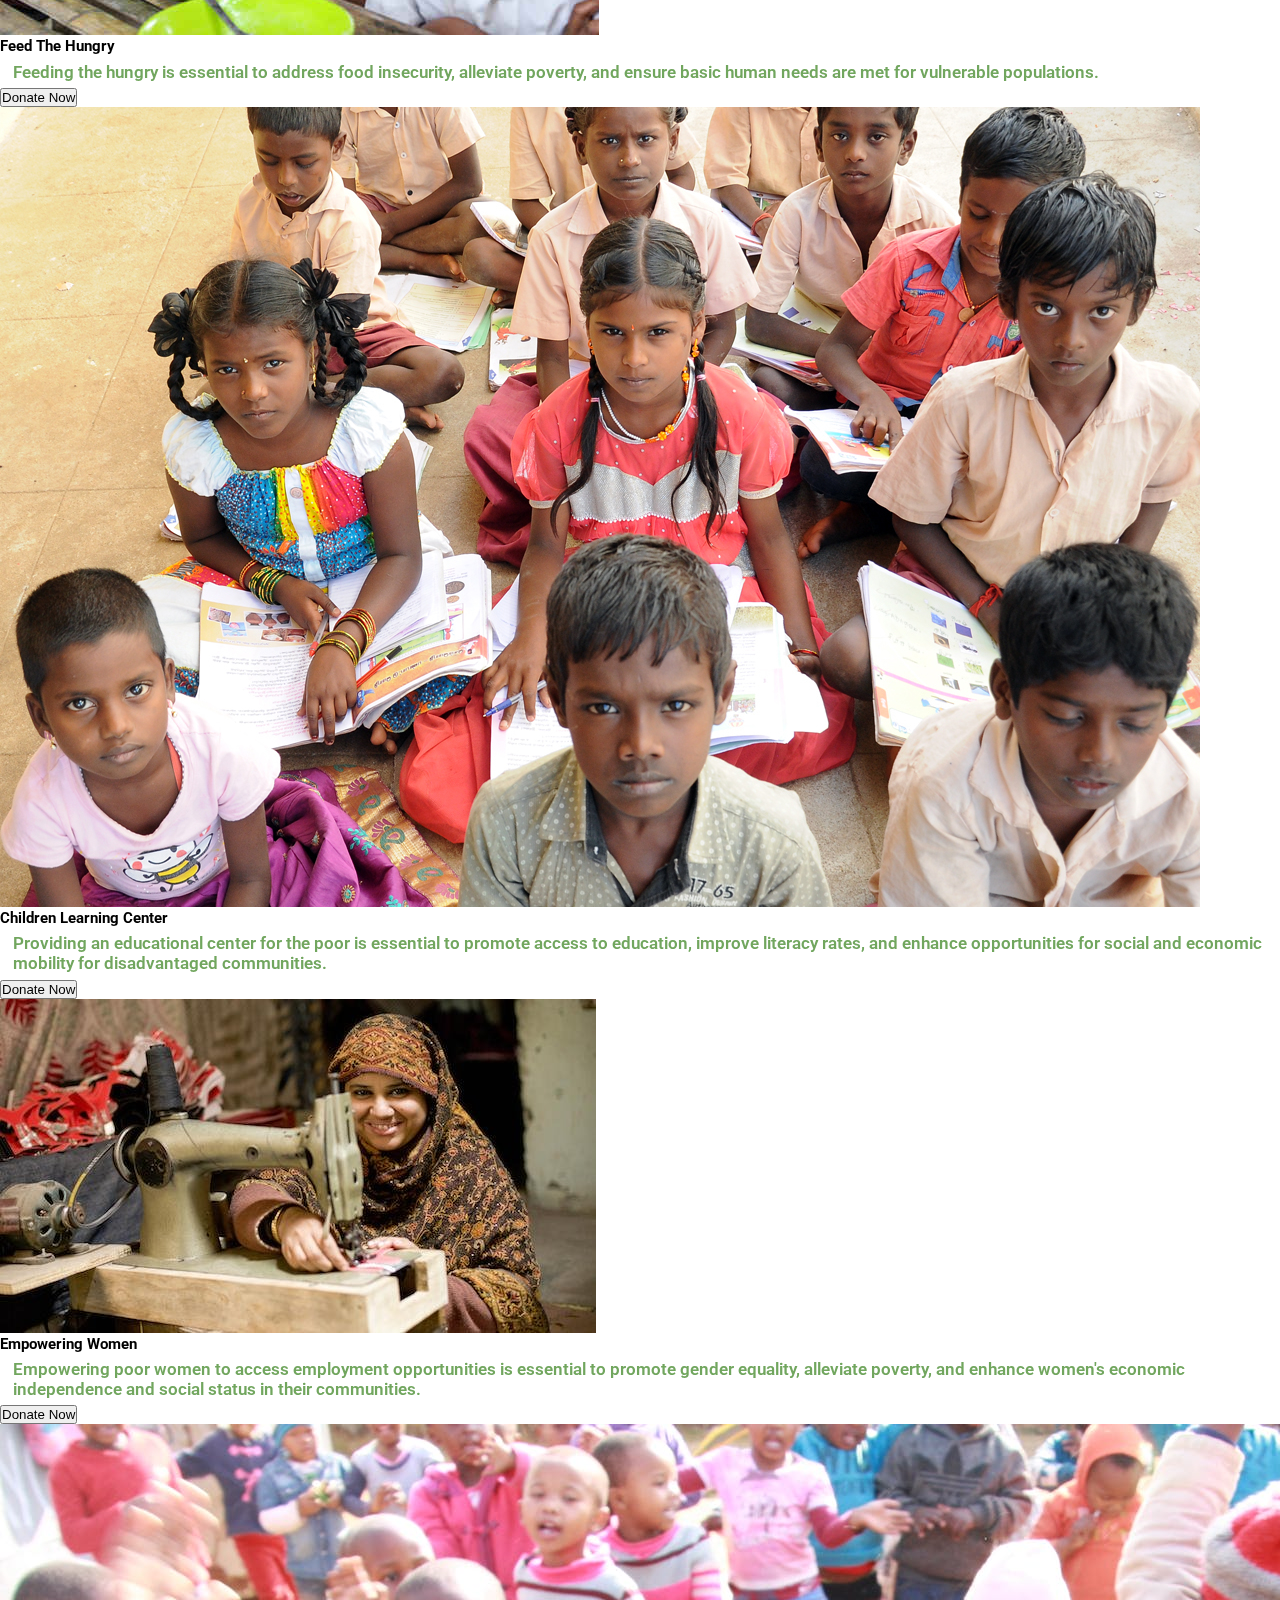
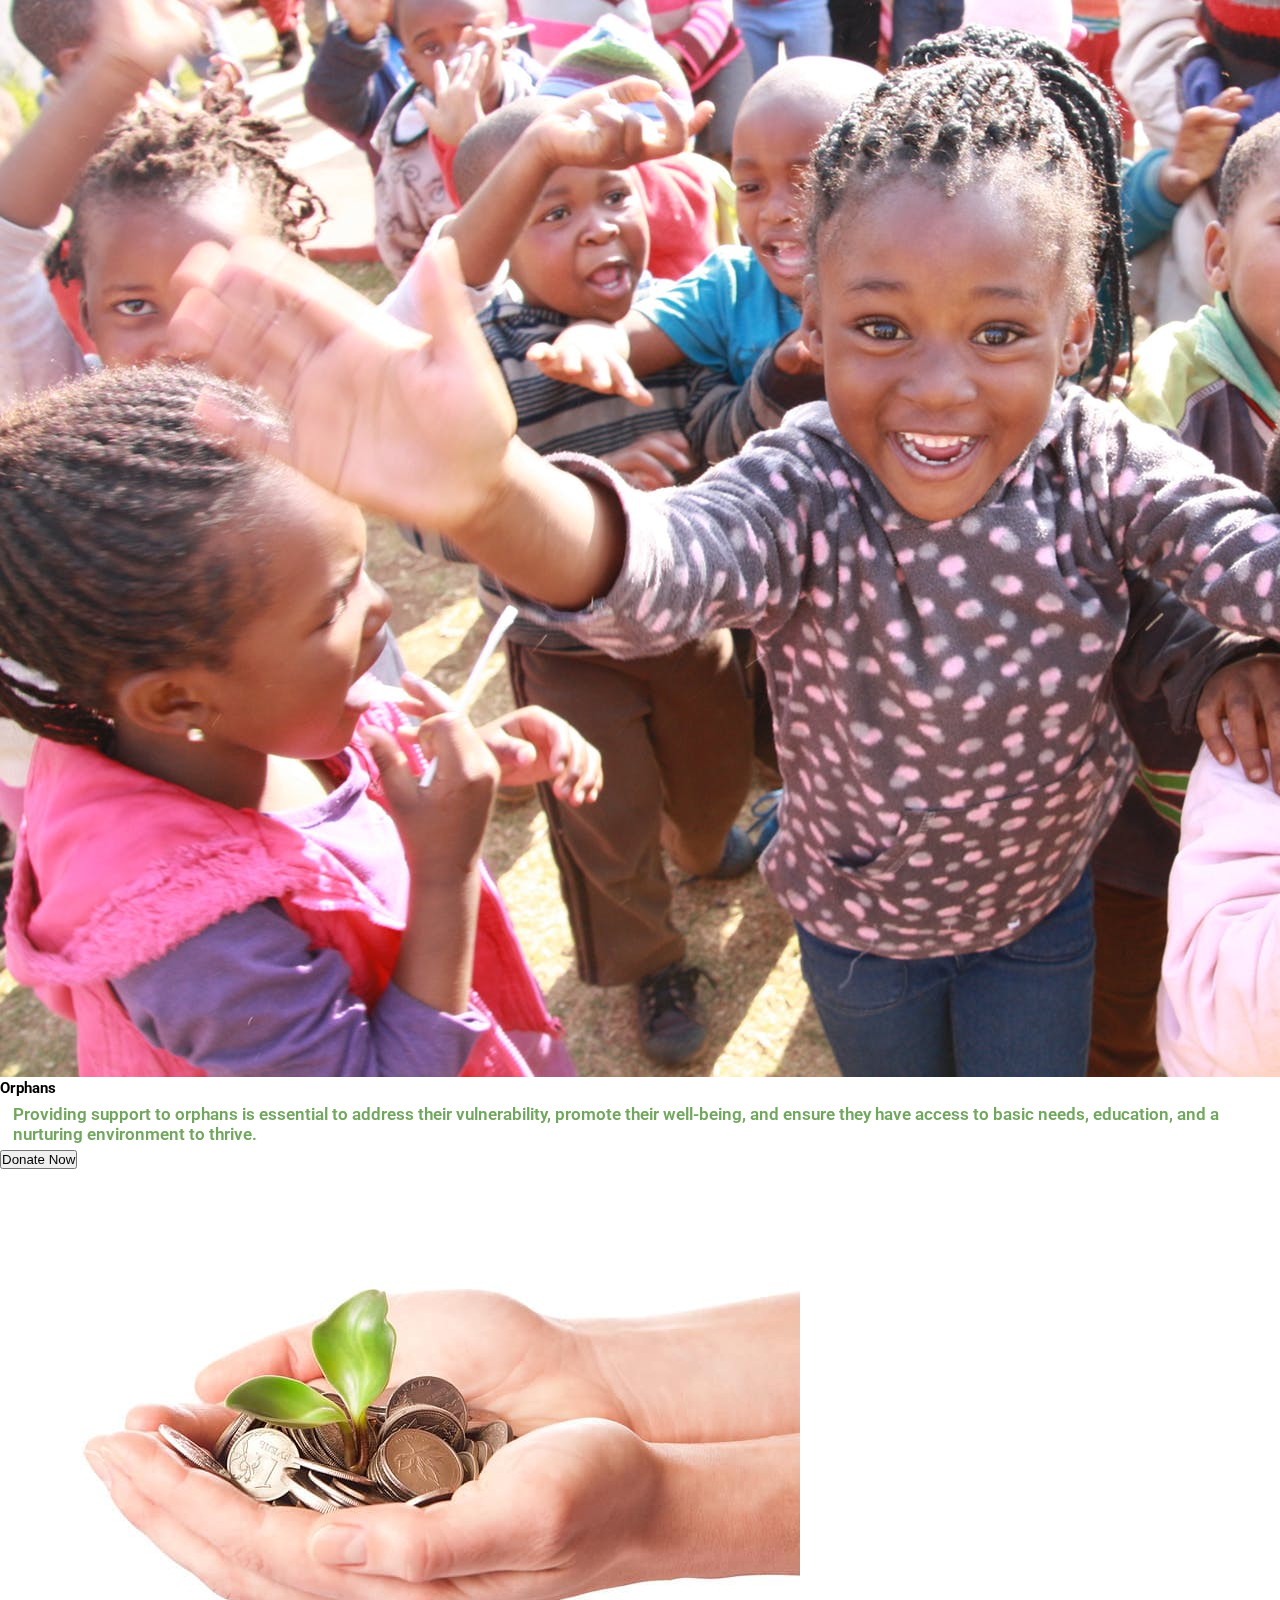
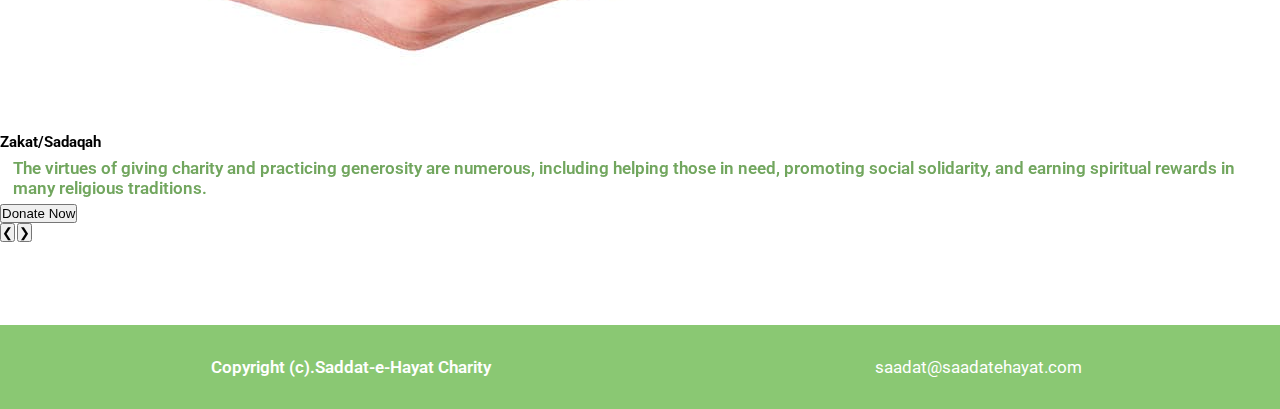
==== commit 2035edb6: "Update index.html" ====
--- a/index.html
+++ b/index.html
@@ -23,7 +23,7 @@
     <div class="navbar">
       <a href="#home">home</a>
       <a href="#about">About Us</a>
-      <a href="#contact">Contact Us</a>
+      <a href="contactUs.html">Contact Us</a>
     </div>
     <div class="btn-donate">
       <button type="button" class="click-donate">DONATE NOW <i class="fa-solid fa-hand-holding-dollar"></i></button>
@@ -33,7 +33,7 @@
       <div id="navList">
         <a href="#home">home</a>
         <a href="#about">About Us</a>
-        <a href="#contact">Contact Us</a>
+        <a href="contactUs.html">Contact Us</a>
       </div>
     </div>
 </header>
@@ -188,148 +188,87 @@
 
 
 
-<!-- start slider-bar -->
-<section class="slider-bar">
-  <div class="swiper mySwiper2">
-    <div class="swiper-wrapper">
-      <div class="swiper-slide">
-        <div class="containt-slider">
-          <div class="img-slider">
-            <img src="img/slider1.jpg">
-          </div>
-          <h2>Disaster Relief</h2>
-          <p>Earthquake victims need support and assistance to rebuild their lives and overcome the aftermath of this natural disaster.</p>
-          <div class="btn-donate">
-            <button type="button" class="click-donate">Donate Now</button>
-          </div>
-        </div>
-      </div>
-      <div class="swiper-slide">
-        <div class="containt-slider">
-          <div class="img-slider">
-            <img src="img/slider2.jpg">
-          </div>
-          <h2>Clean Water</h2>
+
+
+<!-- start  cardes-slider-->
+<section class="cardes-slider">
+  <div class="slider">
+    <div class="slider-container">
+      <div class="card">
+        <img src="img/slider1.jpg">
+        <h2>Disaster Relief</h2>
+        <p>Earthquake victims need support and assistance to rebuild their lives and overcome the aftermath of this natural disaster.</p>
+        <button type="button" class="click-donate ">Donate Now</button>
+      </div>
+      <div class="card">
+        <img src="img/slider2.jpg">
+        <h2>Clean Water</h2>
           <p>Providing clean water to people is a basic human right that must be fulfilled, and it helps to maintain the health and well-being of communities.</p>
-          <div class="btn-donate">
-            <button type="button" class="click-donate">Donate Now</button>
-          </div>
-        </div>
-      </div>
-      <div class="swiper-slide">
-        <div class="containt-slider">
-          <div class="img-slider">
-            <img src="img/slider3.jpg">
-          </div>
-          <h2>Winter Appeal</h2>
+        <button type="button" class="click-donate">Donate Now</button>
+      </div>
+      <div class="card">
+        <img src="img/slider3.jpg">
+        <h2>Winter Appeal</h2>
           <p>Providing warmth to the poor during cold weather is essential to their survival and well-being, and it is a basic human need that must be met through social support and charitable efforts.</p>
-          <div class="btn-donate">
-            <button type="button" class="click-donate">Donate Now</button>
-          </div>
-        </div>
-      </div>
-      <div class="swiper-slide">
-        <div class="containt-slider">
-          <div class="img-slider">
-            <img src="img/slider4.jpg">
-          </div>
-          <h2>Ramadan Iftar</h2>
+        <button type="button" class="click-donate">Donate Now</button>
+      </div>
+      <div class="card">
+        <img src="img/slider4.jpg">
+        <h2>Ramadan Iftar</h2>
           <p>Breaking the fast, or iftar, during Ramadan is a special moment of togetherness for families and communities, and it symbolizes the importance of gratitude, charity, and compassion in Islam.</p>
-          <div class="btn-donate">
-            <button type="button" class="click-donate">Donate Now</button>
-          </div>
-        </div>
-      </div>
-      <div class="swiper-slide">
-        <div class="containt-slider">
-          <div class="img-slider">
-            <img src="img/slider5.jpg">
-          </div>
-          <h2>Medical Care</h2>
+        <button type="button" class="click-donate">Donate Now</button>
+      </div>
+      <div class="card">
+        <img src="img/slider5.jpg">
+        <h2>Medical Care</h2>
           <p>Having a medical team to screen and provide healthcare services to the poor is essential to improve their health outcomes, promote early detection and treatment of illnesses, and ensure equitable access to healthcare services.</p>
-          <div class="btn-donate">
-            <button type="button" class="click-donate">Donate Now</button>
-          </div>
-        </div>
-      </div>
-      <div class="swiper-slide">
-        <div class="containt-slider">
-          <div class="img-slider">
-            <img src="img/slider6.jpg">
-          </div>
-          <h2>Home for Homeless</h2>
+        <button type="button" class="click-donate">Donate Now</button>
+      </div>
+      <div class="card">
+        <img src="img/slider6.jpg">
+        <h2>Home for Homeless</h2>
           <p>Providing homes for the poor is essential to address homelessness, improve living conditions, and ensure basic human dignity and security for vulnerable populations.</p>
-          <div class="btn-donate">
-            <button type="button" class="click-donate">Donate Now</button>
-          </div>
-        </div>
-      </div>
-      <div class="swiper-slide">
-        <div class="containt-slider">
-          <div class="img-slider">
-            <img src="img/slider7.jpg">
-          </div>
-          <h2>Feed The Hungry</h2>
+        <button type="button" class="click-donate">Donate Now</button>
+      </div>
+      <div class="card">
+        <img src="img/slider7.jpg">
+        <h2>Feed The Hungry</h2>
           <p>Feeding the hungry is essential to address food insecurity, alleviate poverty, and ensure basic human needs are met for vulnerable populations.</p>
-          <div class="btn-donate">
-            <button type="button" class="click-donate">Donate Now</button>
-          </div>
-        </div>
-      </div>
-      <div class="swiper-slide">
-        <div class="containt-slider">
-          <div class="img-slider">
-            <img src="img/slider8.jpg">
-          </div>
-          <h2>Children Learning Center</h2>
+        <button type="button" class="click-donate">Donate Now</button>
+      </div>
+      <div class="card">
+        <img src="img/slider8.jpg">
+        <h2>Children Learning Center</h2>
           <p>Providing an educational center for the poor is essential to promote access to education, improve literacy rates, and enhance opportunities for social and economic mobility for disadvantaged communities.</p>
-          <div class="btn-donate">
-            <button type="button" class="click-donate">Donate Now</button>
-          </div>
-        </div>
-      </div>
-      <div class="swiper-slide">
-        <div class="containt-slider">
-          <div class="img-slider">
-            <img src="img/slider9.jpg">
-          </div>
-          <h2>Empowering Women</h2>
+        <button type="button" class="click-donate">Donate Now</button>
+      </div>
+      <div class="card">
+        <img src="img/slider9.jpg">
+        <h2>Empowering Women</h2>
           <p>Empowering poor women to access employment opportunities is essential to promote gender equality, alleviate poverty, and enhance women's economic independence and social status in their communities.</p>
-          <div class="btn-donate">
-            <button type="button" class="click-donate">Donate Now</button>
-          </div>
-        </div>
-      </div>
-      <div class="swiper-slide">
-        <div class="containt-slider">
-          <div class="img-slider">
-            <img src="img/slider10.jpg">
-          </div>
-          <h2>Orphans</h2>
+        <button type="button" class="click-donate">Donate Now</button>
+      </div>
+      <div class="card">
+        <img src="img/slider10.jpg">
+        <h2>Orphans</h2>
           <p>Providing support to orphans is essential to address their vulnerability, promote their well-being, and ensure they have access to basic needs, education, and a nurturing environment to thrive.</p>
-          <div class="btn-donate">
-            <button type="button" class="click-donate">Donate Now</button>
-          </div>
-        </div>
-      </div>
-      <div class="swiper-slide">
-        <div class="containt-slider">
-          <div class="img-slider">
-            <img src="img/slider11.jpg">
-          </div>
-          <h2>Zakat/Sadaqah</h2>
+        <button type="button" class="click-donate">Donate Now</button>
+      </div>
+      <div class="card">
+        <img src="img/slider11.jpg">
+        <h2>Zakat/Sadaqah</h2>
           <p>The virtues of giving charity and practicing generosity are numerous, including helping those in need, promoting social solidarity, and earning spiritual rewards in many religious traditions.</p>
-          <div class="btn-donate">
-            <button type="button" class="click-donate">Donate Now</button>
-          </div>
-        </div>
-      </div>
-    </div>
-    <div class="swiper-button-next"></div>
-    <div class="swiper-button-prev"></div>
-  </div>
-</section>
-<!-- end slider-bar -->
+        <button type="button" class="click-donate">Donate Now</button>
+      </div>
+    </div>
+    <button class="prev-btn">&#10094;</button>
+    <button class="next-btn">&#10095;</button>
+  </div>
+</section>
+<!-- end  cardes-slider-->
+
+
+
 
 
 <div class="pay">
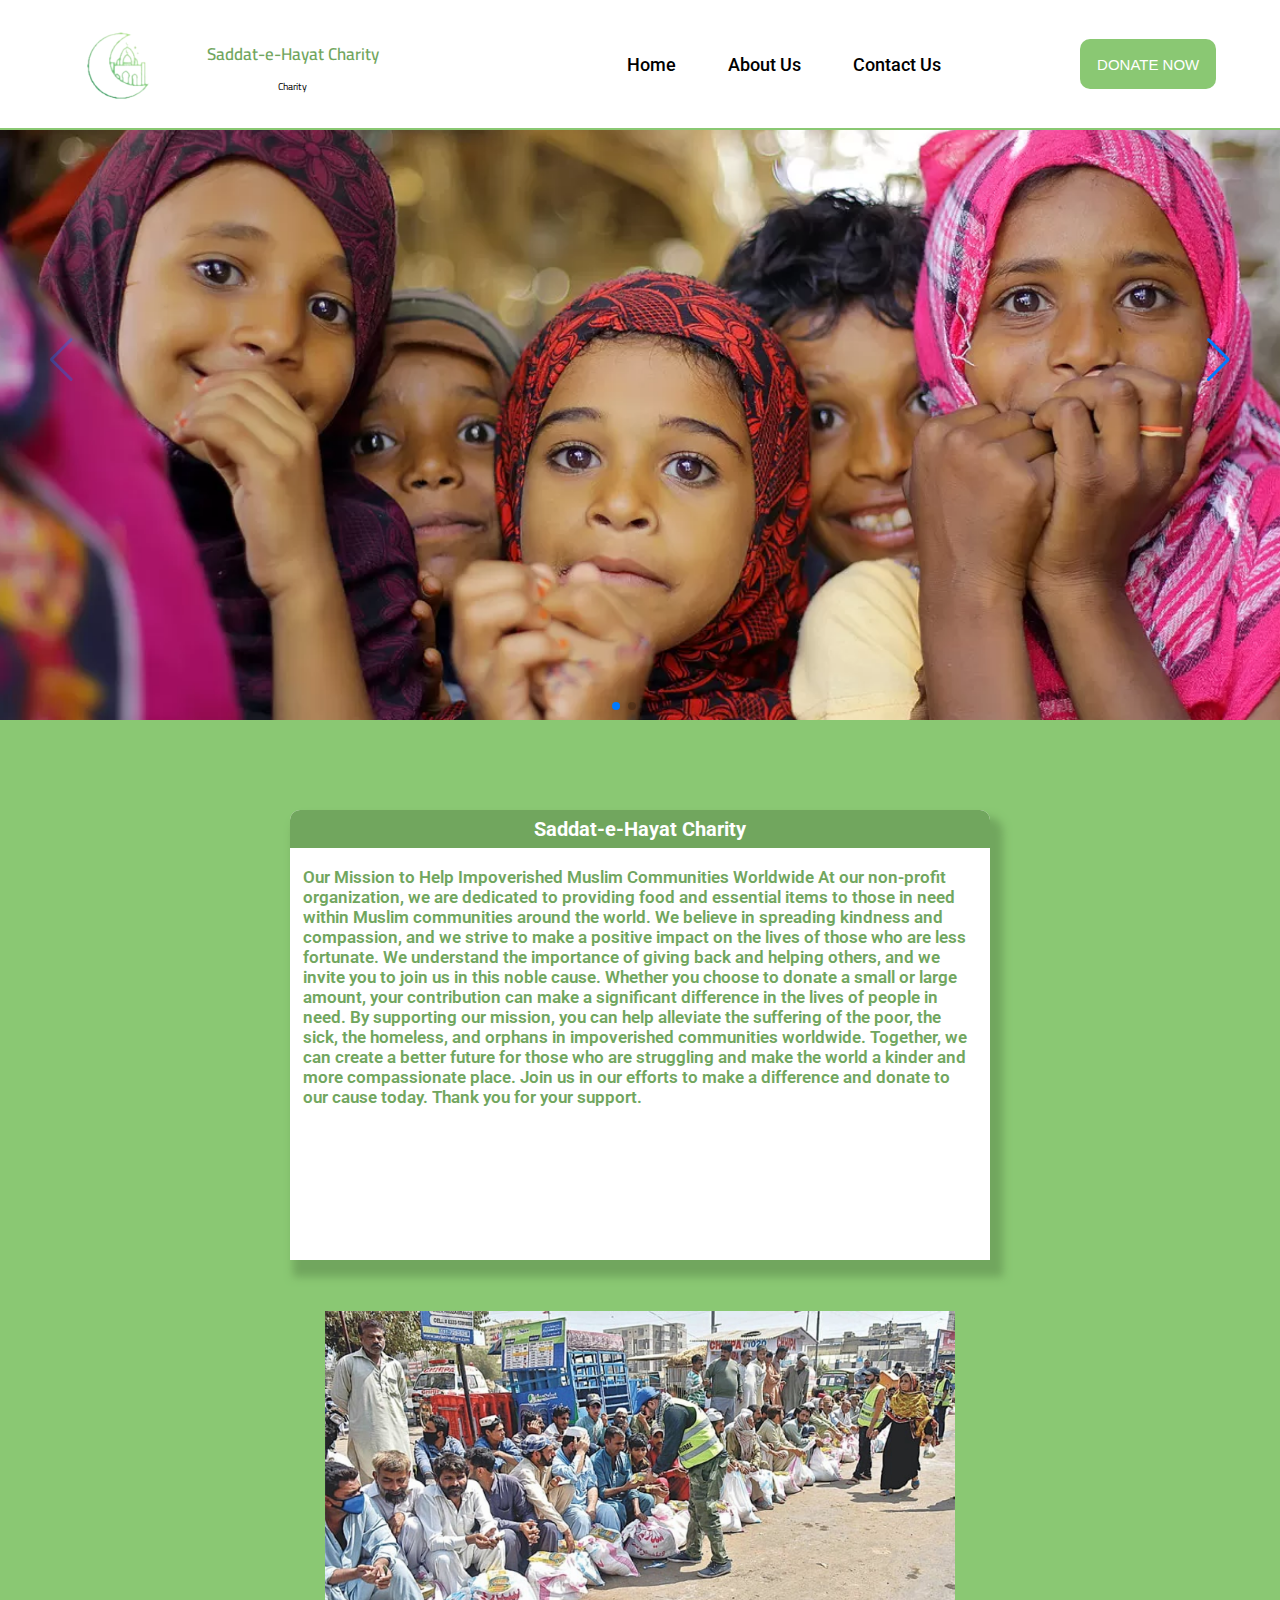
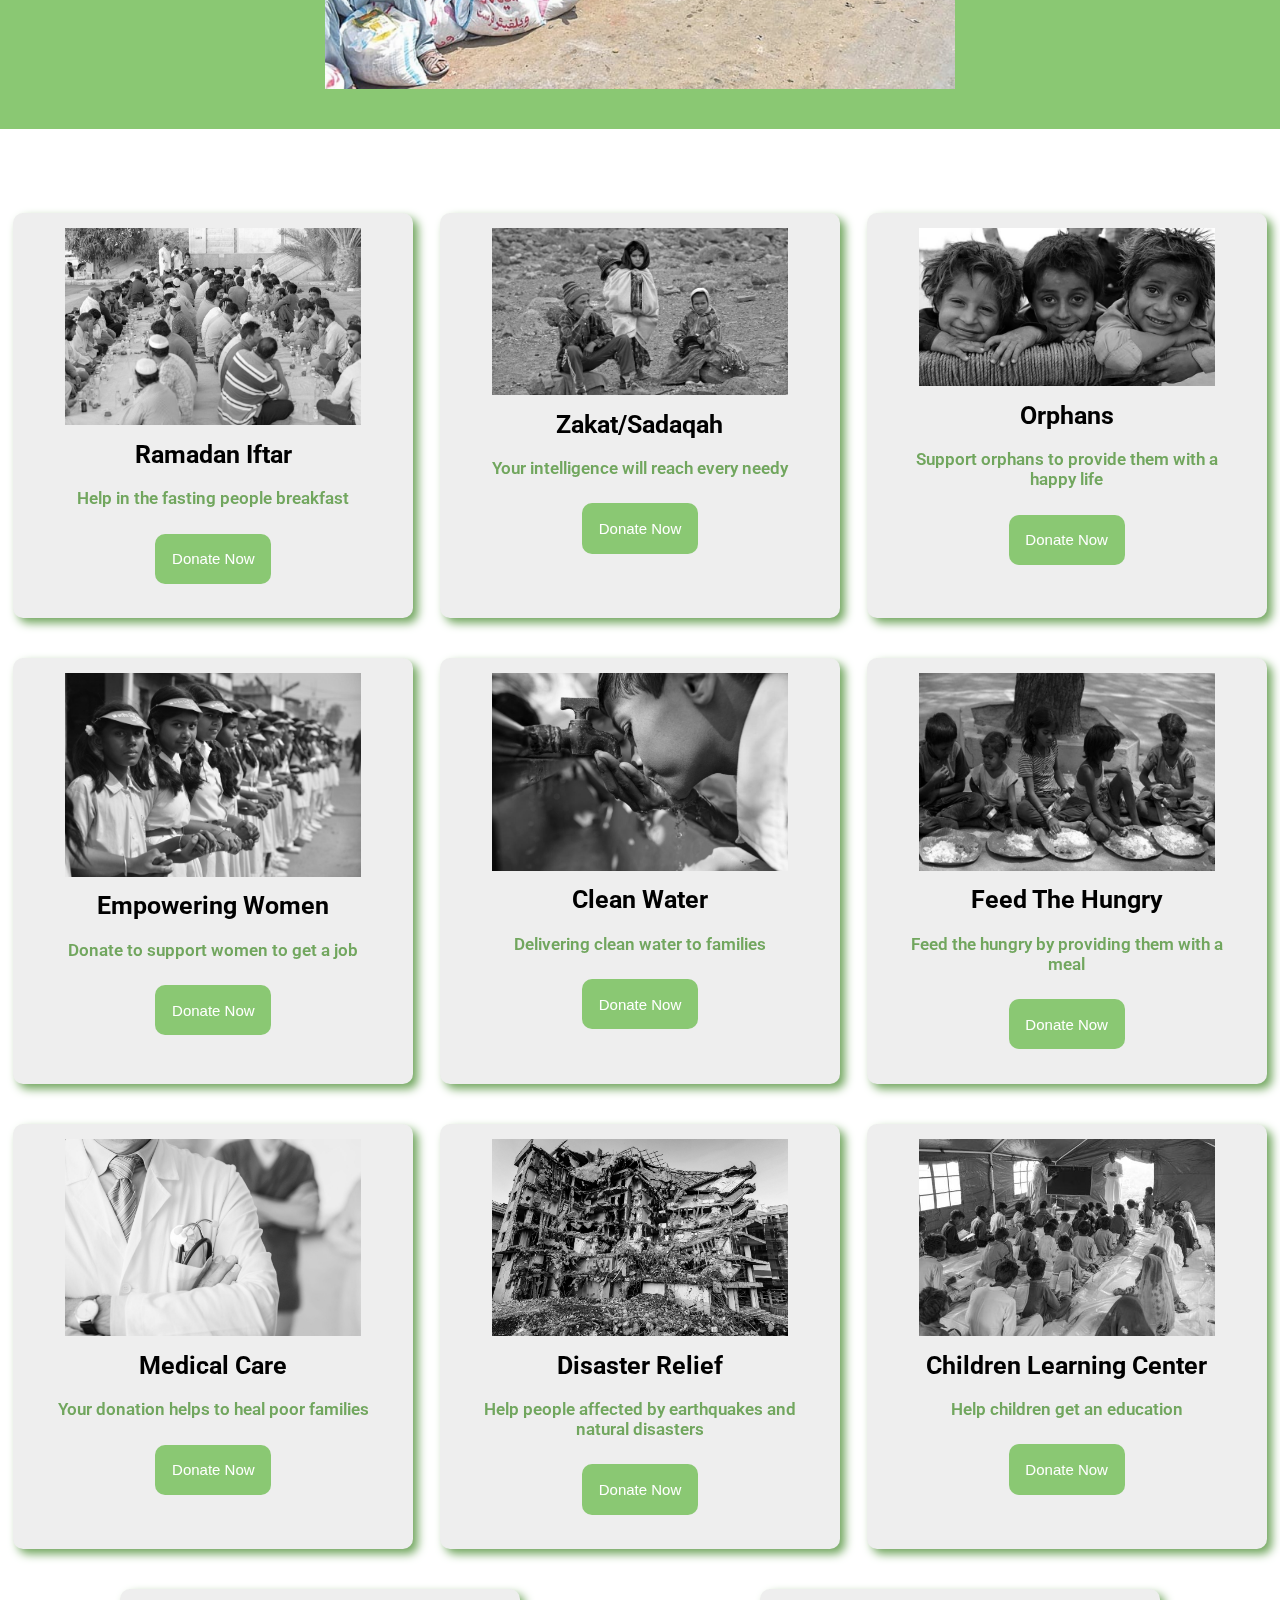
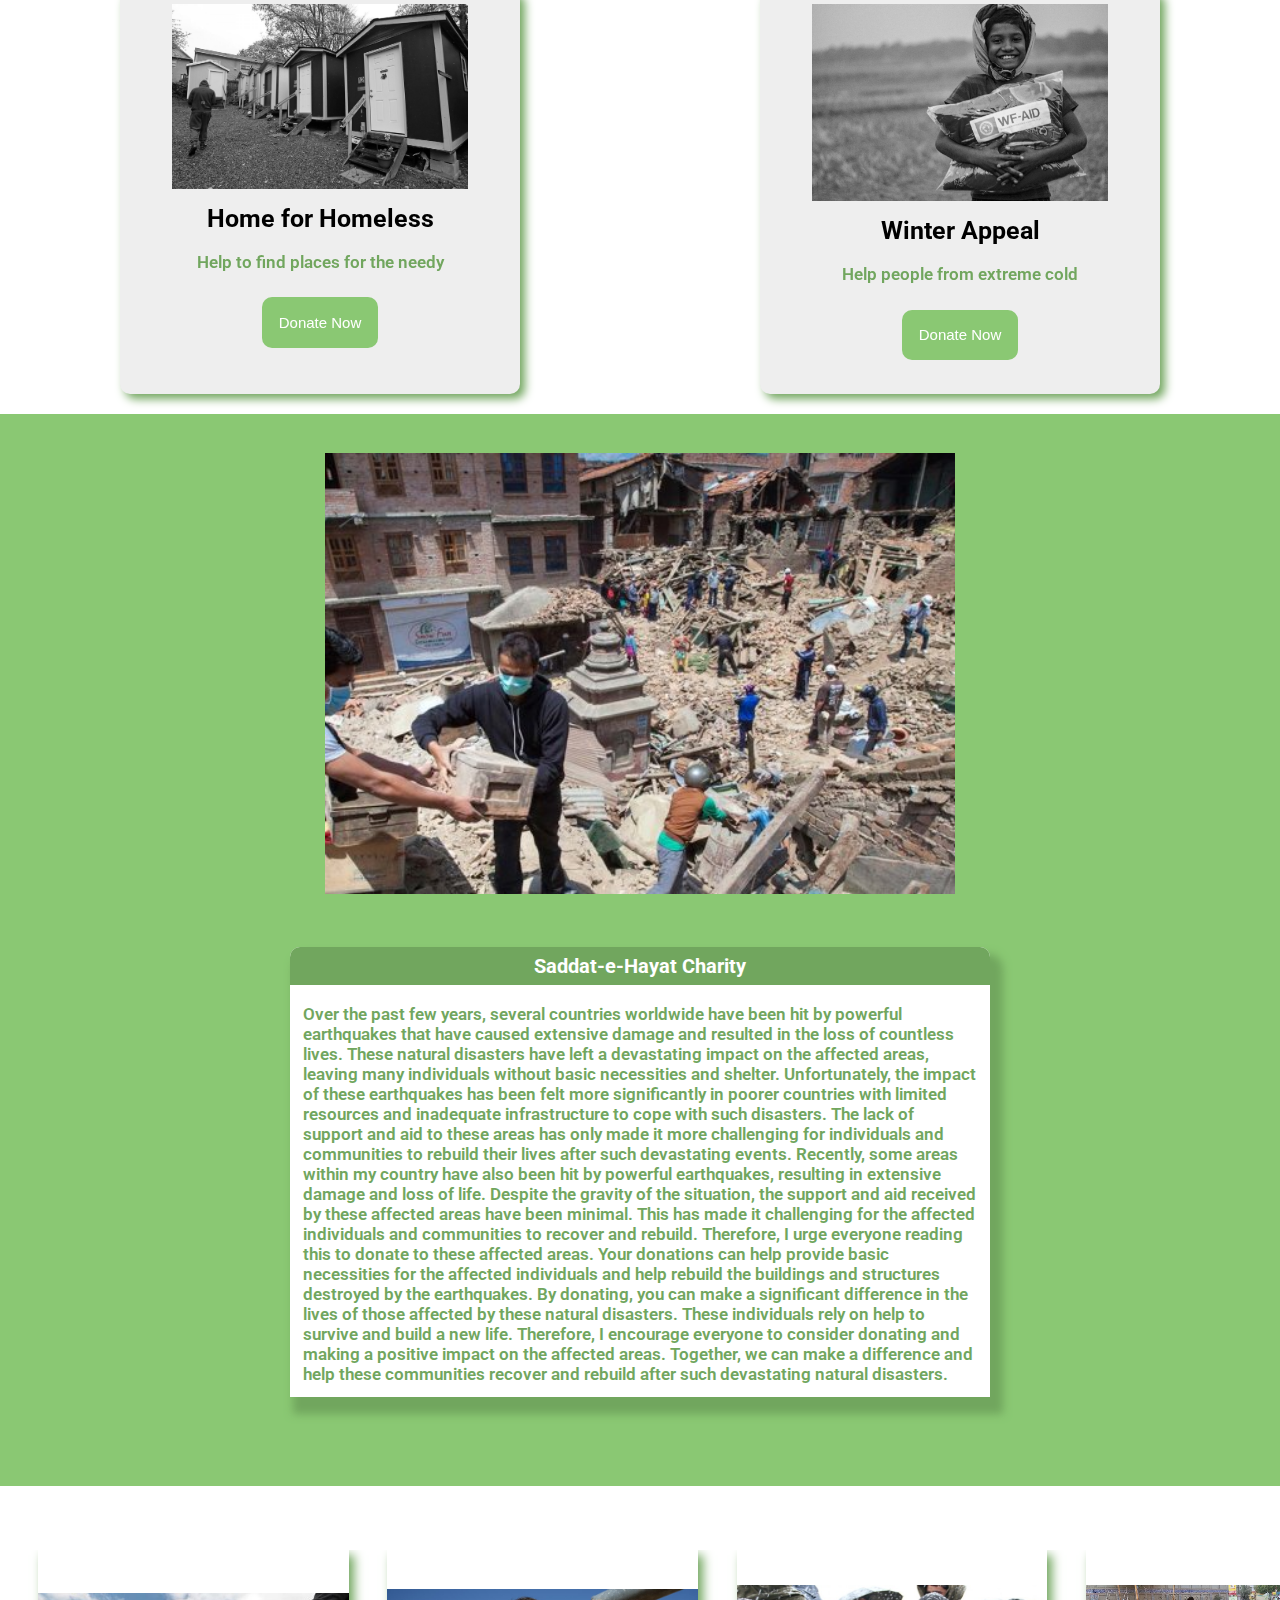
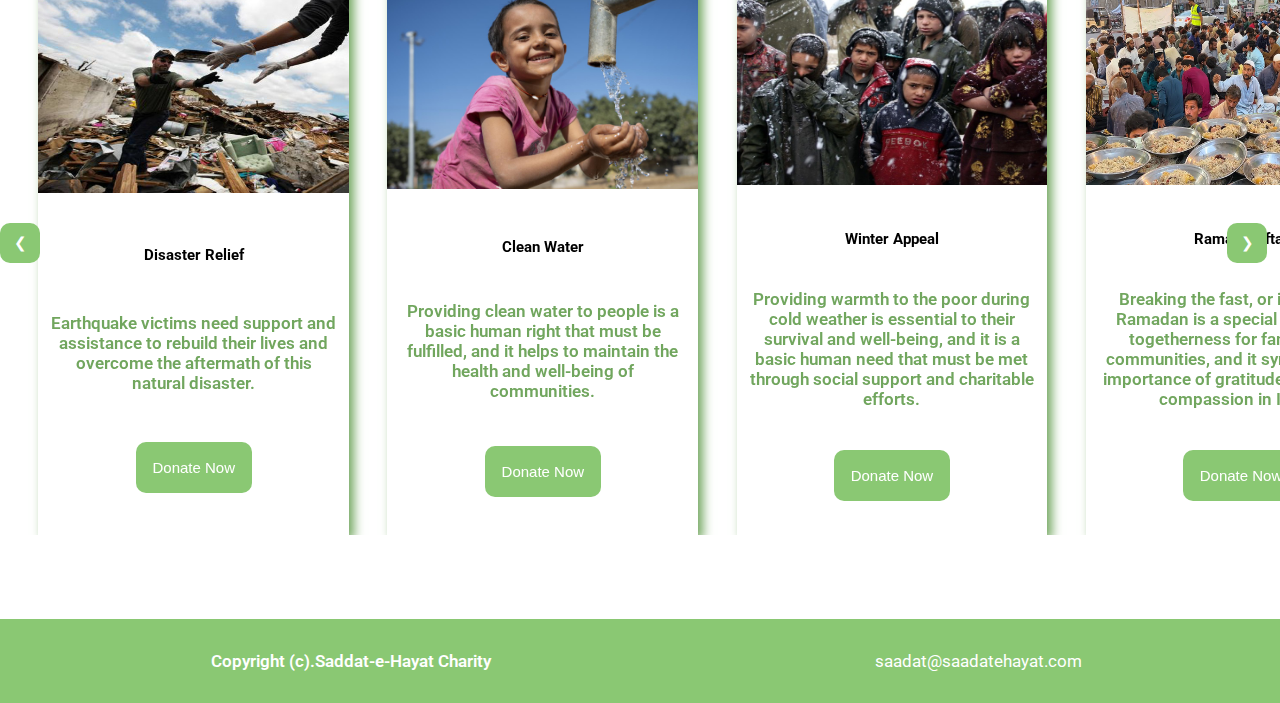
==== commit 1d51c568: "Update index.html" ====
--- a/index.html
+++ b/index.html
@@ -270,11 +270,12 @@
 
 
 
-
+<!-- start pay -->
 <div class="pay">
   <span class="close" id="closeDiv">x</span>
   <div class="containt-pay"></div>
 </div>
+<!-- end pay -->
 
 
 <!-- start footer -->
--- a/style/style.css
+++ b/style/style.css
@@ -23,11 +23,6 @@
 a{
   text-decoration: none;
 }
-/* section{
-  padding: 300px 50px;
-  overflow-x: hidden;
-  border: 1px solid;
-} */
 
 
 /* start header */
@@ -82,6 +77,7 @@
 }
 .menu-bar{
   display: none;
+  overflow-x: hidden;
 }
 .menu-bar .fa-solid{
   font-size: 2.5em;
@@ -140,6 +136,7 @@
   }
   .menu-bar{
     display: flex;
+    overflow-x: hidden;
   }
   .btn-donate{
     margin-left: -5rem;
@@ -291,65 +288,6 @@
 
 
 
-/* start slider-bar */
-.slider-bar{
-  background-color: #eee;
-  width: 100%;
-}
-.slider-bar .swiper{
-  width: 80%;
-}
-.swiper .swiper-slide{
-  border-radius: 15px;
-  display: flex;
-  justify-content: space-around;
-  align-items: center;
-  margin-top: 5vw;
-  overflow: hidden;
-}
-.containt-slider{
-  width: 100%;
-}
-.containt-slider h2{
-  font-size: 1.3em;
-  padding: 1.5vw 0;
-}
-.containt-slider p{
-  font-size: 1em;
-  padding-bottom: 1.5vw;
-}
-.btn-donate{
-  margin: auto;
-}
-.containt-slider button{
-  padding: .5em;
-  font-size: 1em;
-  margin: 4vw 0;
-}
-.slider-bar .swiper-slide:hover img{
-  transform: scale(1.1);
-  transition: 1s;
-}
-
-
-@media (max-width:600px){
-  .slider-bar .swiper{
-    width: 100%;
-  }
-  .containt-slider h2{
-    font-size: .9em;
-    padding: 2vw 0;
-  }
-  .containt-slider p{
-    font-size: .7em;
-    padding-bottom: 3vw;
-  }
-  .containt-slider button{
-    padding: .5em;
-    font-size: .8em;
-  }
-}
-/* end slider-bar */
 
 /* start pay */
 .pay{
@@ -365,6 +303,7 @@
   display: flex;
   justify-content: center;
   align-items: center;
+  overflow-x: hidden;
 }
 .pay.active2{
   opacity: 1;
@@ -425,3 +364,114 @@
   }
 }
 /* end footer */
+
+
+
+
+/* start cardes-slider */
+.cardes-slider{
+  margin-top: 5vw;
+  overflow-x: hidden;
+}
+.cardes-slider button{
+  background: #8ac873;
+  padding: 1.3vw;
+  border: none;
+  border-radius: 10px;
+  color: #fff;
+  cursor: pointer;
+  font-size: 1.5em;
+}
+.cardes-slider button:hover{
+  background: #71a65e;
+}
+.slider {
+  width: 100%;
+  overflow: hidden;
+  position: relative;
+}
+.slider-container {
+  display: flex;
+  width: calc(3 * 100%);
+  transition: transform 0.5s ease;
+}
+.card {
+  width: calc(100% / 1);
+  height: 65vh;
+  display: flex;
+  flex-direction: column;
+  align-items: center;
+  justify-content: space-evenly;
+  text-align: center;
+  margin-left: 3vw;
+  box-shadow: 5px 5px 10px #71a65e;
+  overflow: hidden;
+}
+.card img {
+  max-width: 100%;
+  height: auto;
+  margin-bottom: 1rem;
+  width: 375px;
+  height: 200px;
+}
+.cardes-slider .card:hover img{
+  transform: scale(1.1);
+  transition: 1s;
+}
+.prev-btn,
+.next-btn {
+  position: absolute;
+  top: 50%;
+  transform: translateY(-50%);
+  width: 40px;
+  height: 40px;
+  background-color: rgba(0, 0, 0, 0.5);
+  color: #fff;
+  border: none;
+  outline: none;
+  cursor: pointer;
+  font-size: 20px;
+  transition: background-color 0.3s ease;
+  display: flex;
+  justify-content: center;
+  align-items: center;
+}
+.prev-btn:hover,
+.next-btn:hover {
+  background-color: rgba(0, 0, 0, 0.8);
+}
+.prev-btn {
+  left: 0;
+  border-top-right-radius: 20px;
+  border-bottom-right-radius: 20px;
+}
+.next-btn {
+  right: 1%;
+  border-top-left-radius: 20px;
+  border-bottom-left-radius: 20px;
+}
+@media only screen and (max-width:600px){
+  .slider-container{
+    width: calc(8 * 100%);
+  }
+  .next-btn{
+    right: 4%;
+  }
+}
+@media only screen and (min-width:600px){
+  .slider-container{
+    width: calc(5 * 100%);
+  }
+  .next-btn{
+    right: 2%;
+  }
+}
+@media only screen and (min-width:1000px){
+  .slider-container{
+    width: calc(3 * 100%);
+  }
+  .next-btn{
+    right: 1%;
+  }
+}
+/* end cardes-slider */
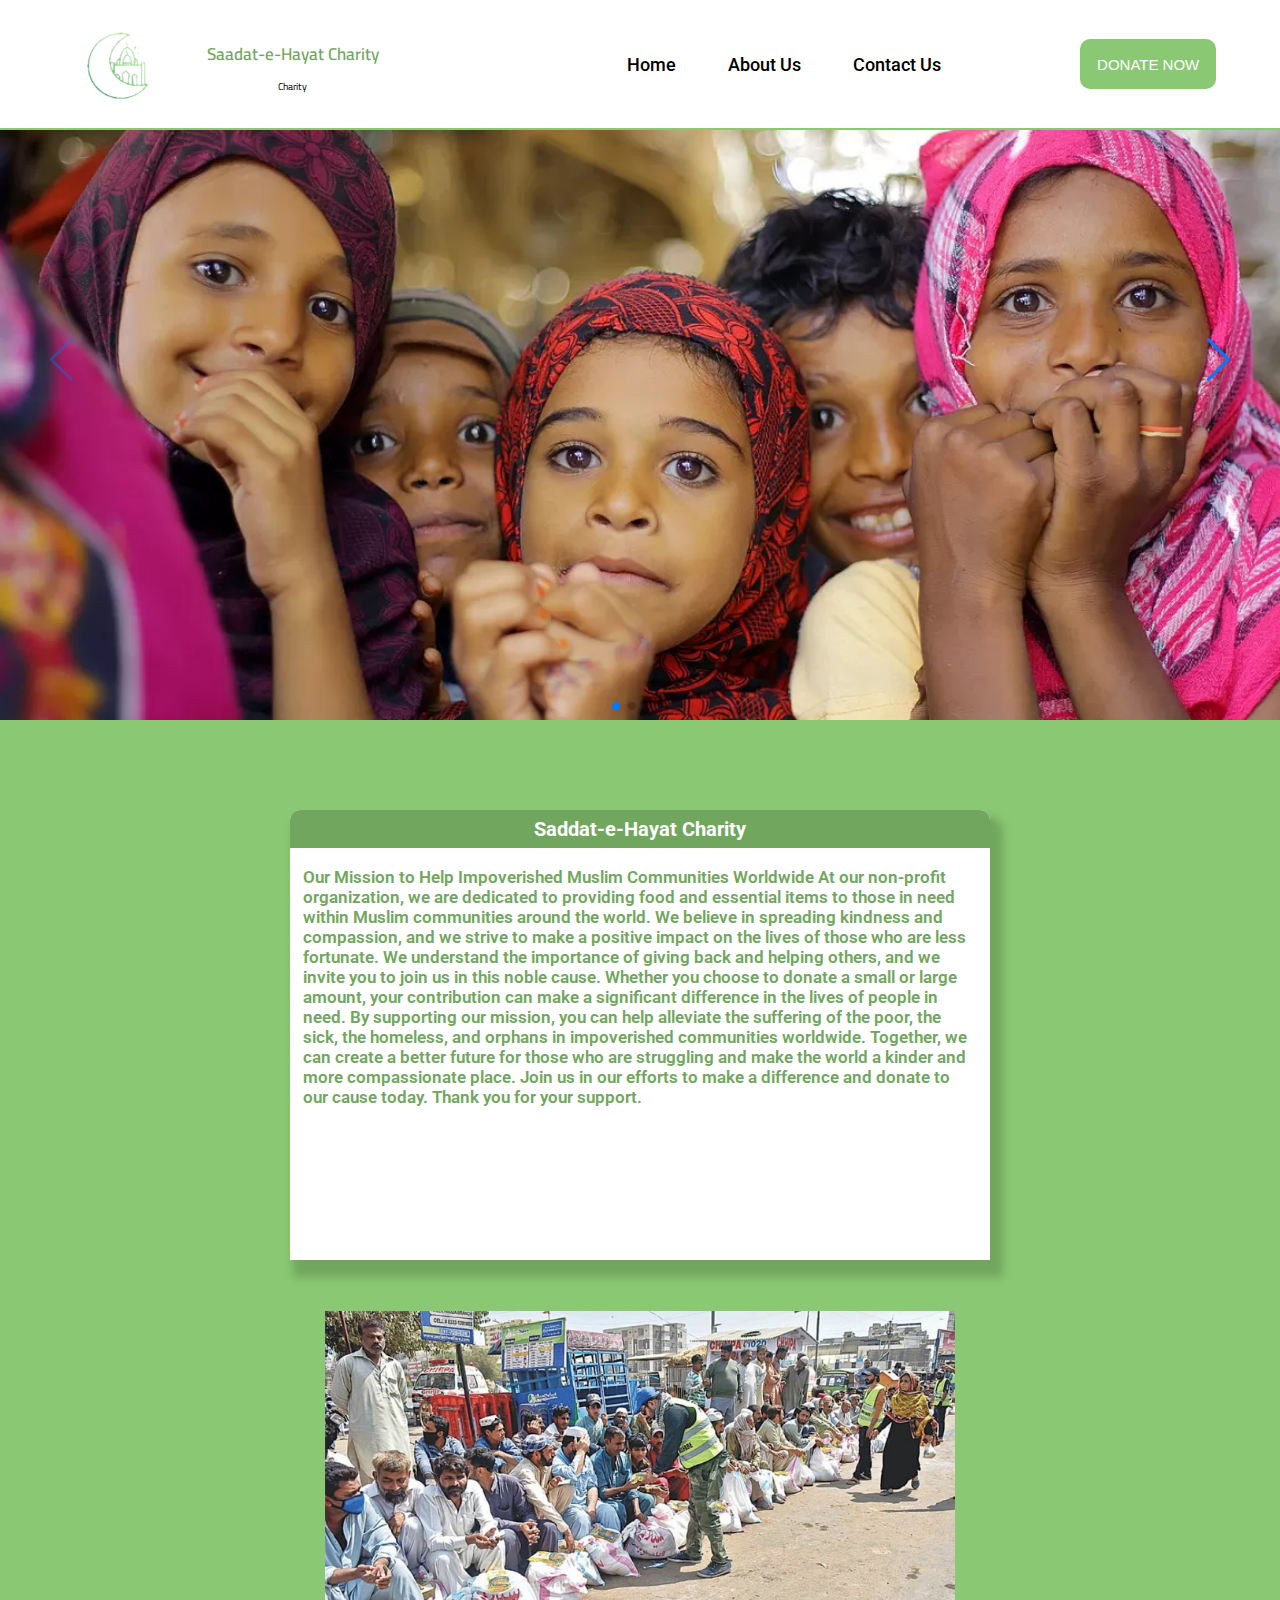
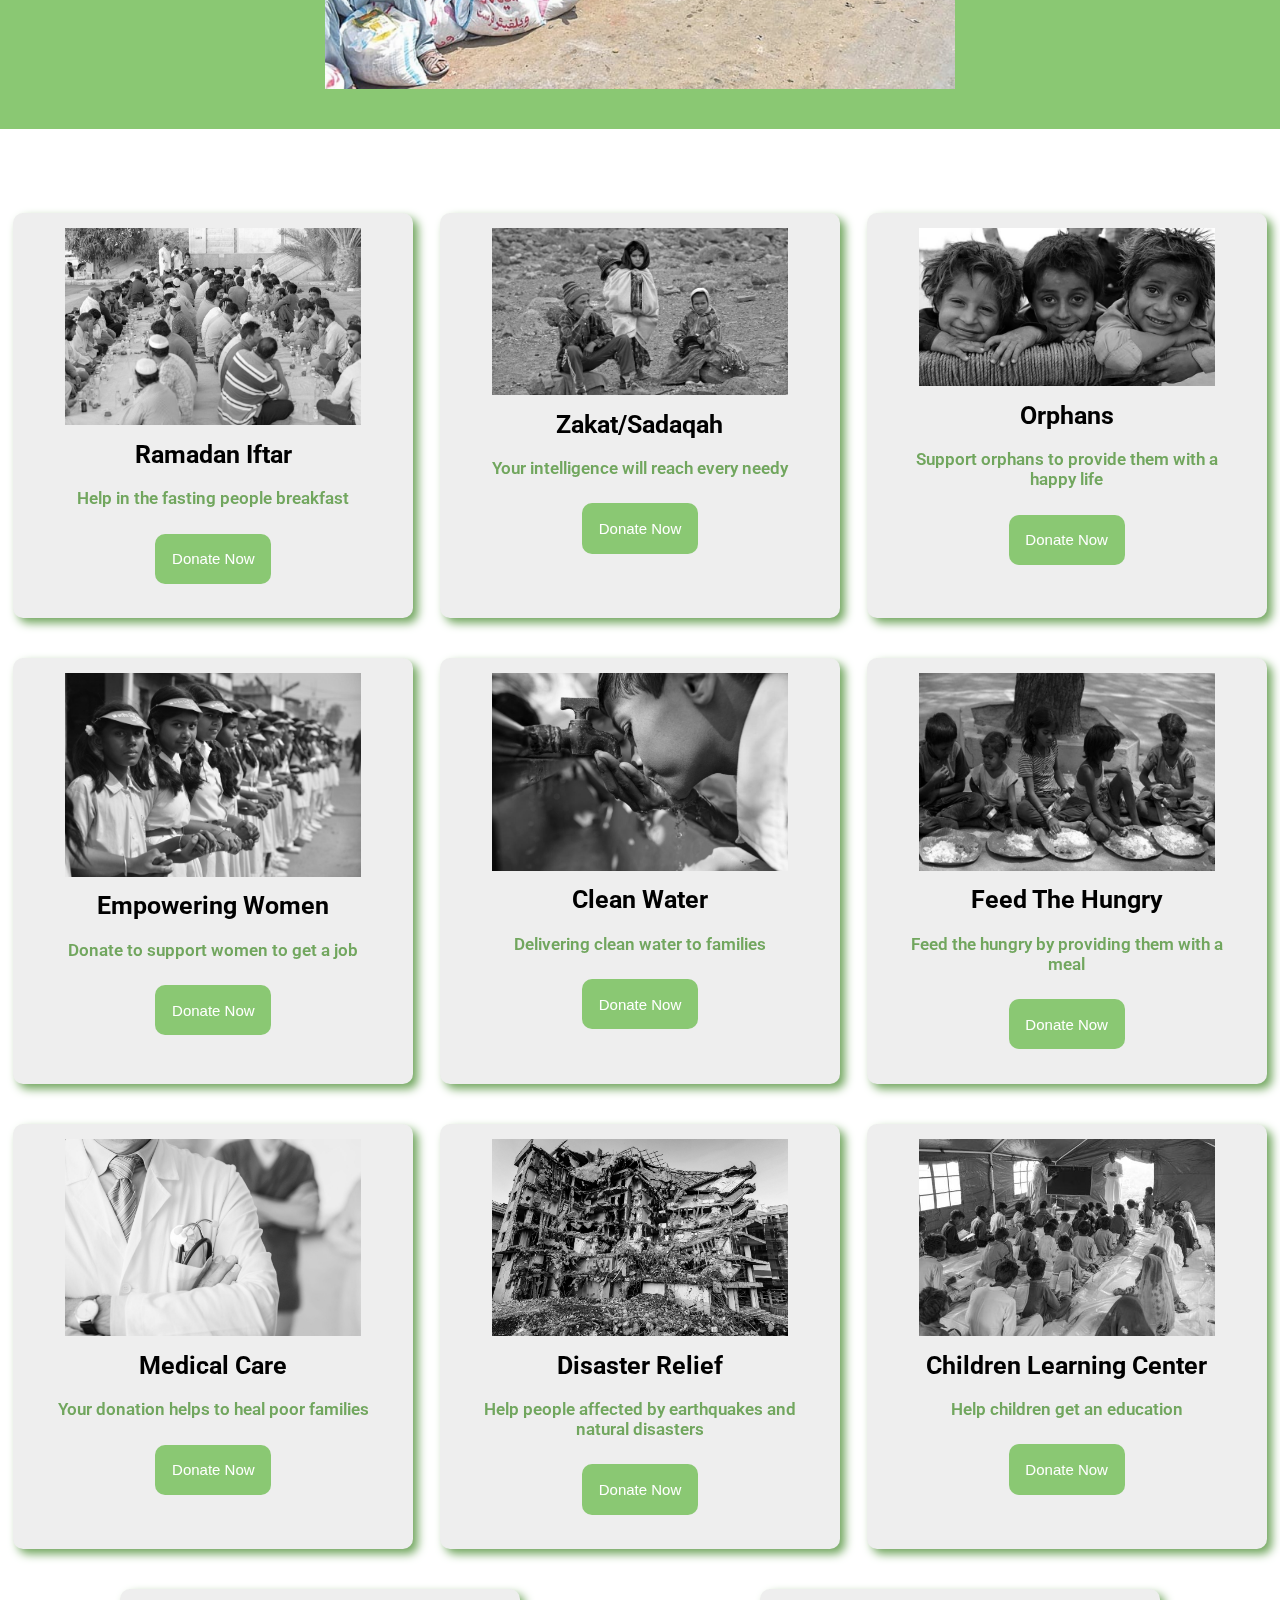
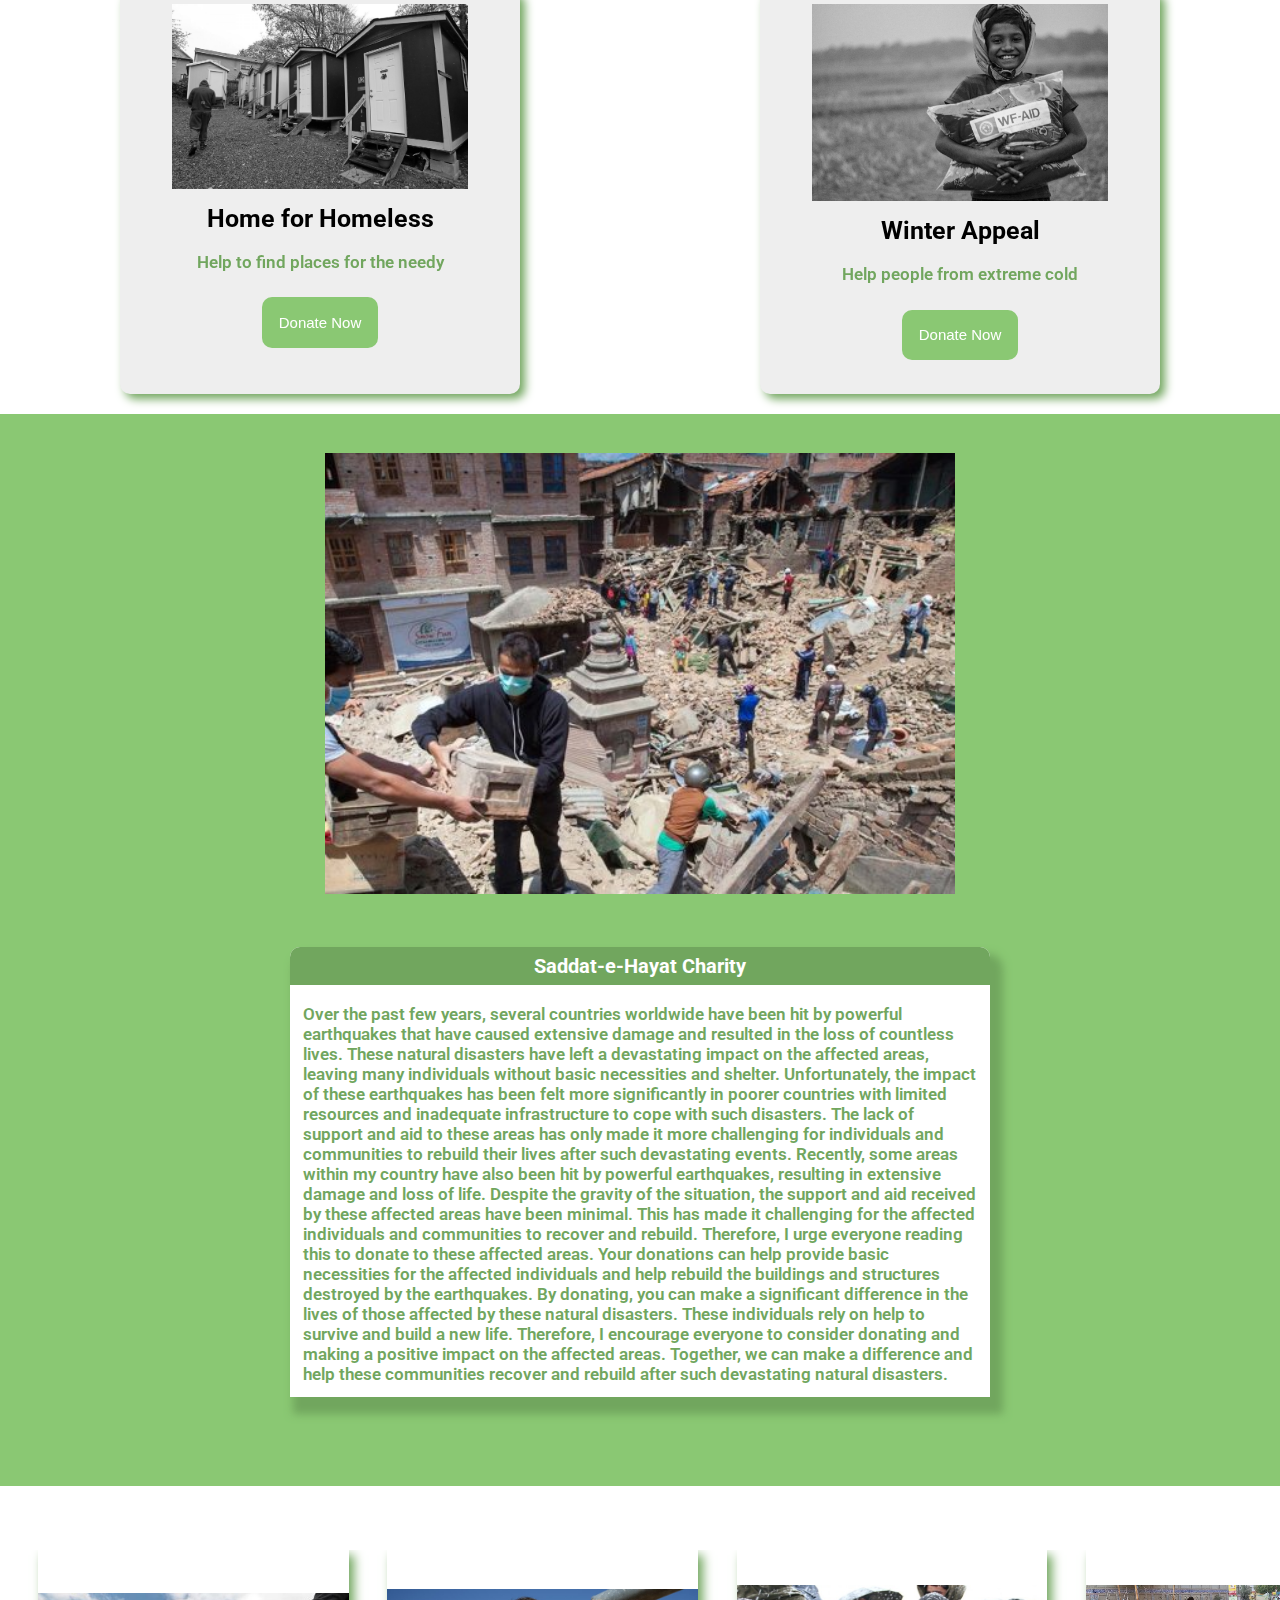
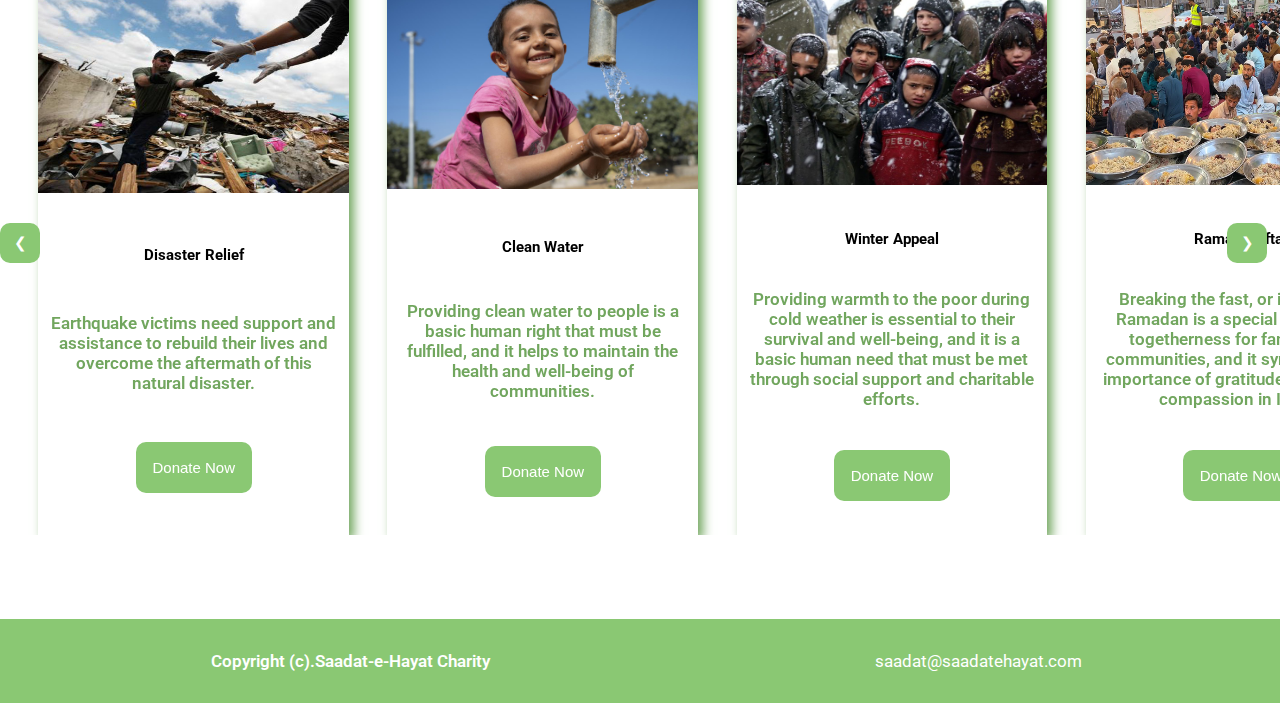
==== commit 46488d7e: "Create index.html" ====
--- a/index.html
+++ b/index.html
@@ -4,7 +4,7 @@
   <meta charset="UTF-8">
   <meta http-equiv="X-UA-Compatible" content="IE=edge">
   <meta name="viewport" content="width=device-width, initial-scale=1.0">
-  <title>Saddat-e-Hayat Charity</title>
+  <title>Saadat-e-Hayat Charity</title>
   <link rel="stylesheet" href="https://cdnjs.cloudflare.com/ajax/libs/font-awesome/6.2.1/css/all.min.css" integrity="sha512-MV7K8+y+gLIBoVD59lQIYicR65iaqukzvf/nwasF0nqhPay5w/9lJmVM2hMDcnK1OnMGCdVK+iQrJ7lzPJQd1w==" crossorigin="anonymous" referrerpolicy="no-referrer" />
   <link rel="stylesheet" href="style/style.css">
   <link rel="stylesheet" href="https://cdn.jsdelivr.net/npm/swiper@9/swiper-bundle.min.css" />
@@ -16,7 +16,7 @@
     <div class="logo">
       <img src="img/logo.png">
       <div class="text-logo">
-        <p>Saddat-e-Hayat Charity</p>
+        <p>Saadat-e-Hayat Charity</p>
         <div>Charity</div>
       </div>
     </div>
@@ -281,7 +281,7 @@
 <!-- start footer -->
 <footer class="footer">
   <div class="copy-right">
-    <p class="copyright">Copyright (c).Saddat-e-Hayat Charity<span></span></p>
+    <p class="copyright">Copyright (c).Saadat-e-Hayat Charity<span></span></p>
   </div>
   <div class="info-icon">
       <i class="fa-solid fa-at"></i>
--- a/style/style.css
+++ b/style/style.css
@@ -77,7 +77,6 @@
 }
 .menu-bar{
   display: none;
-  overflow-x: hidden;
 }
 .menu-bar .fa-solid{
   font-size: 2.5em;
@@ -136,7 +135,6 @@
   }
   .menu-bar{
     display: flex;
-    overflow-x: hidden;
   }
   .btn-donate{
     margin-left: -5rem;
